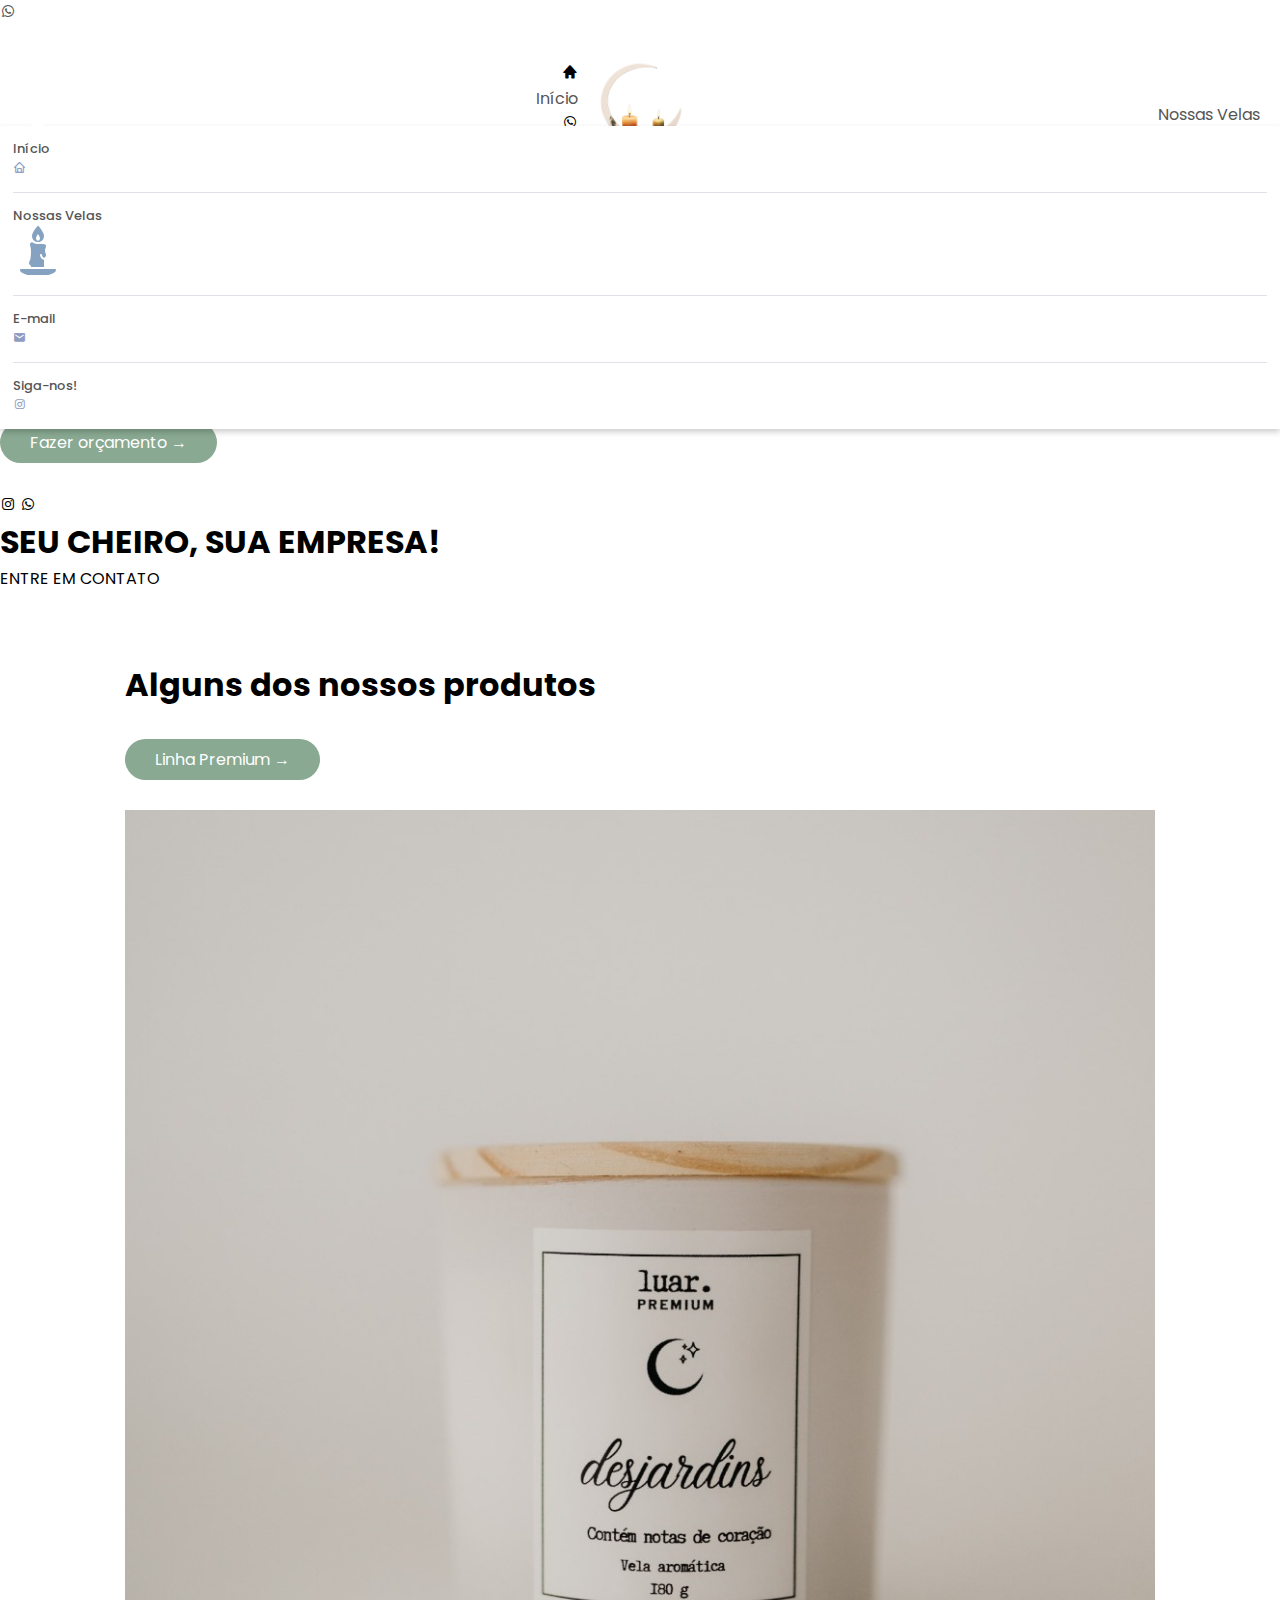
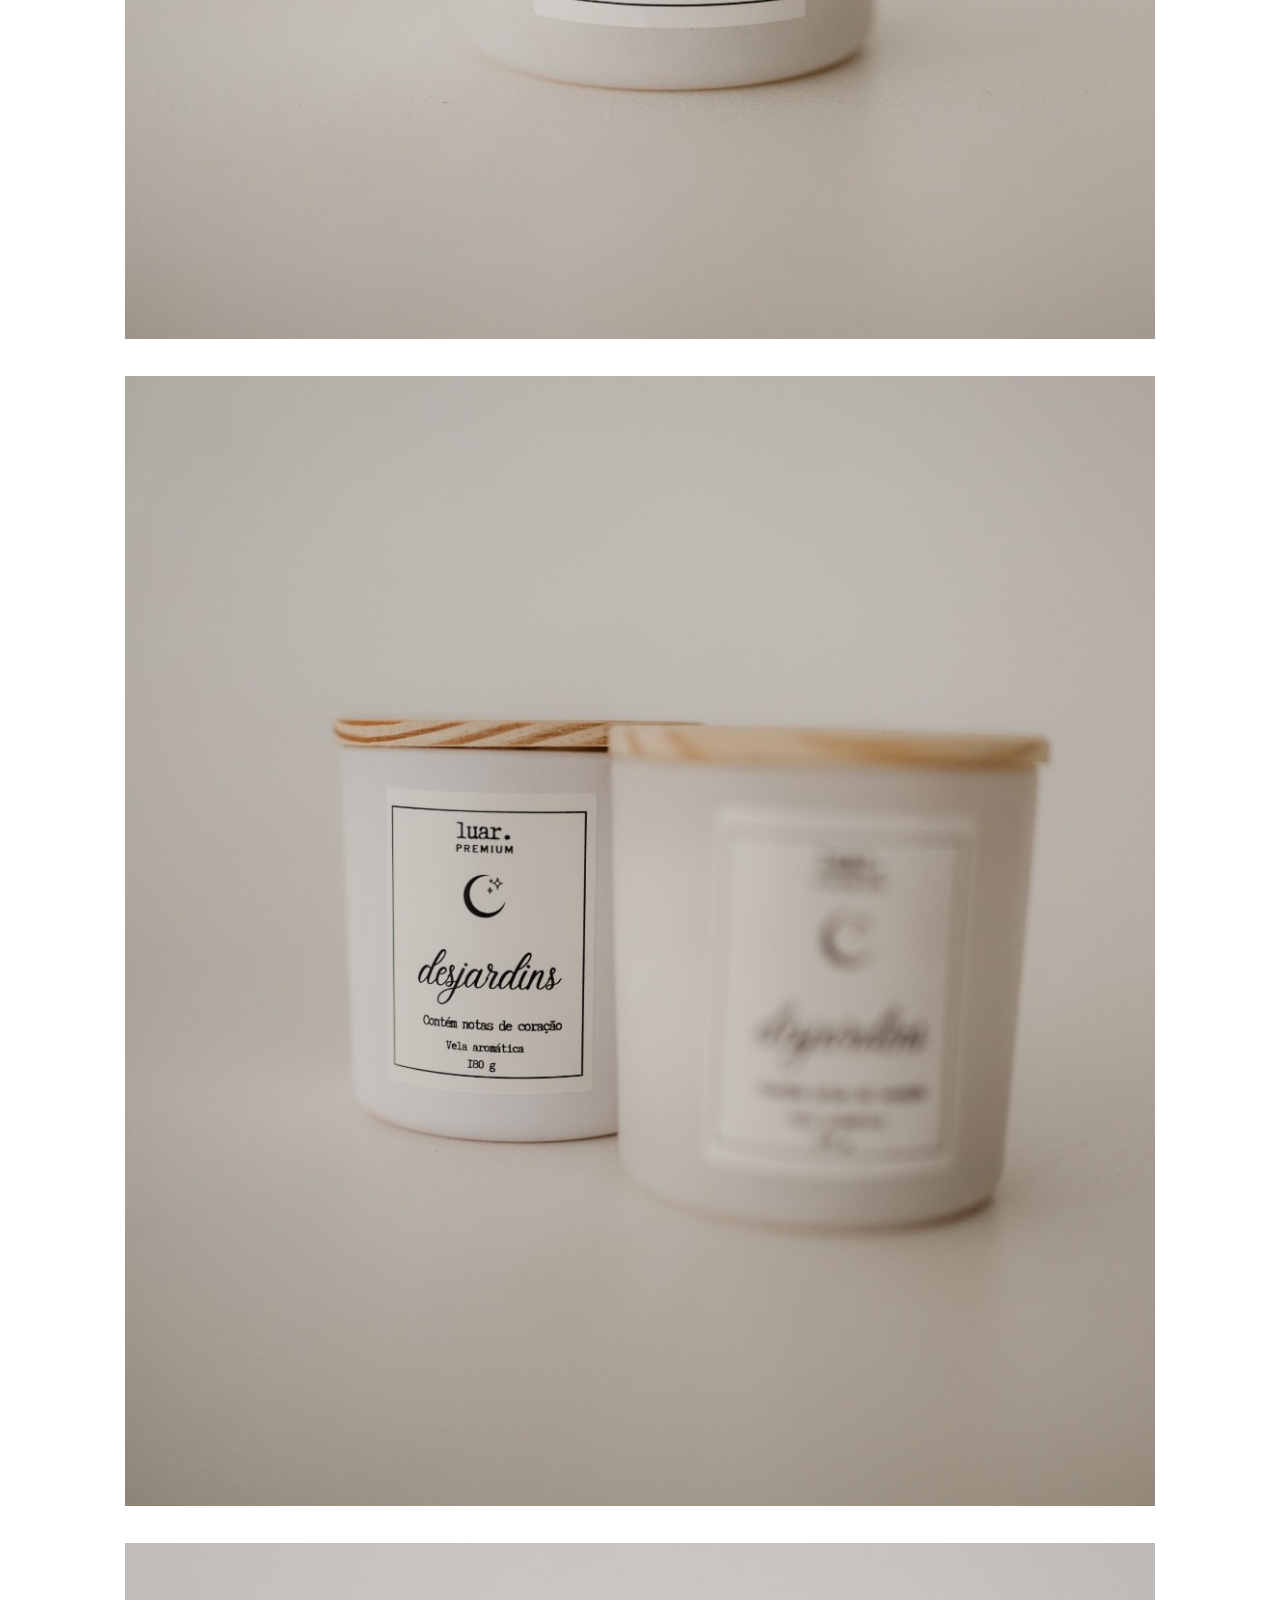
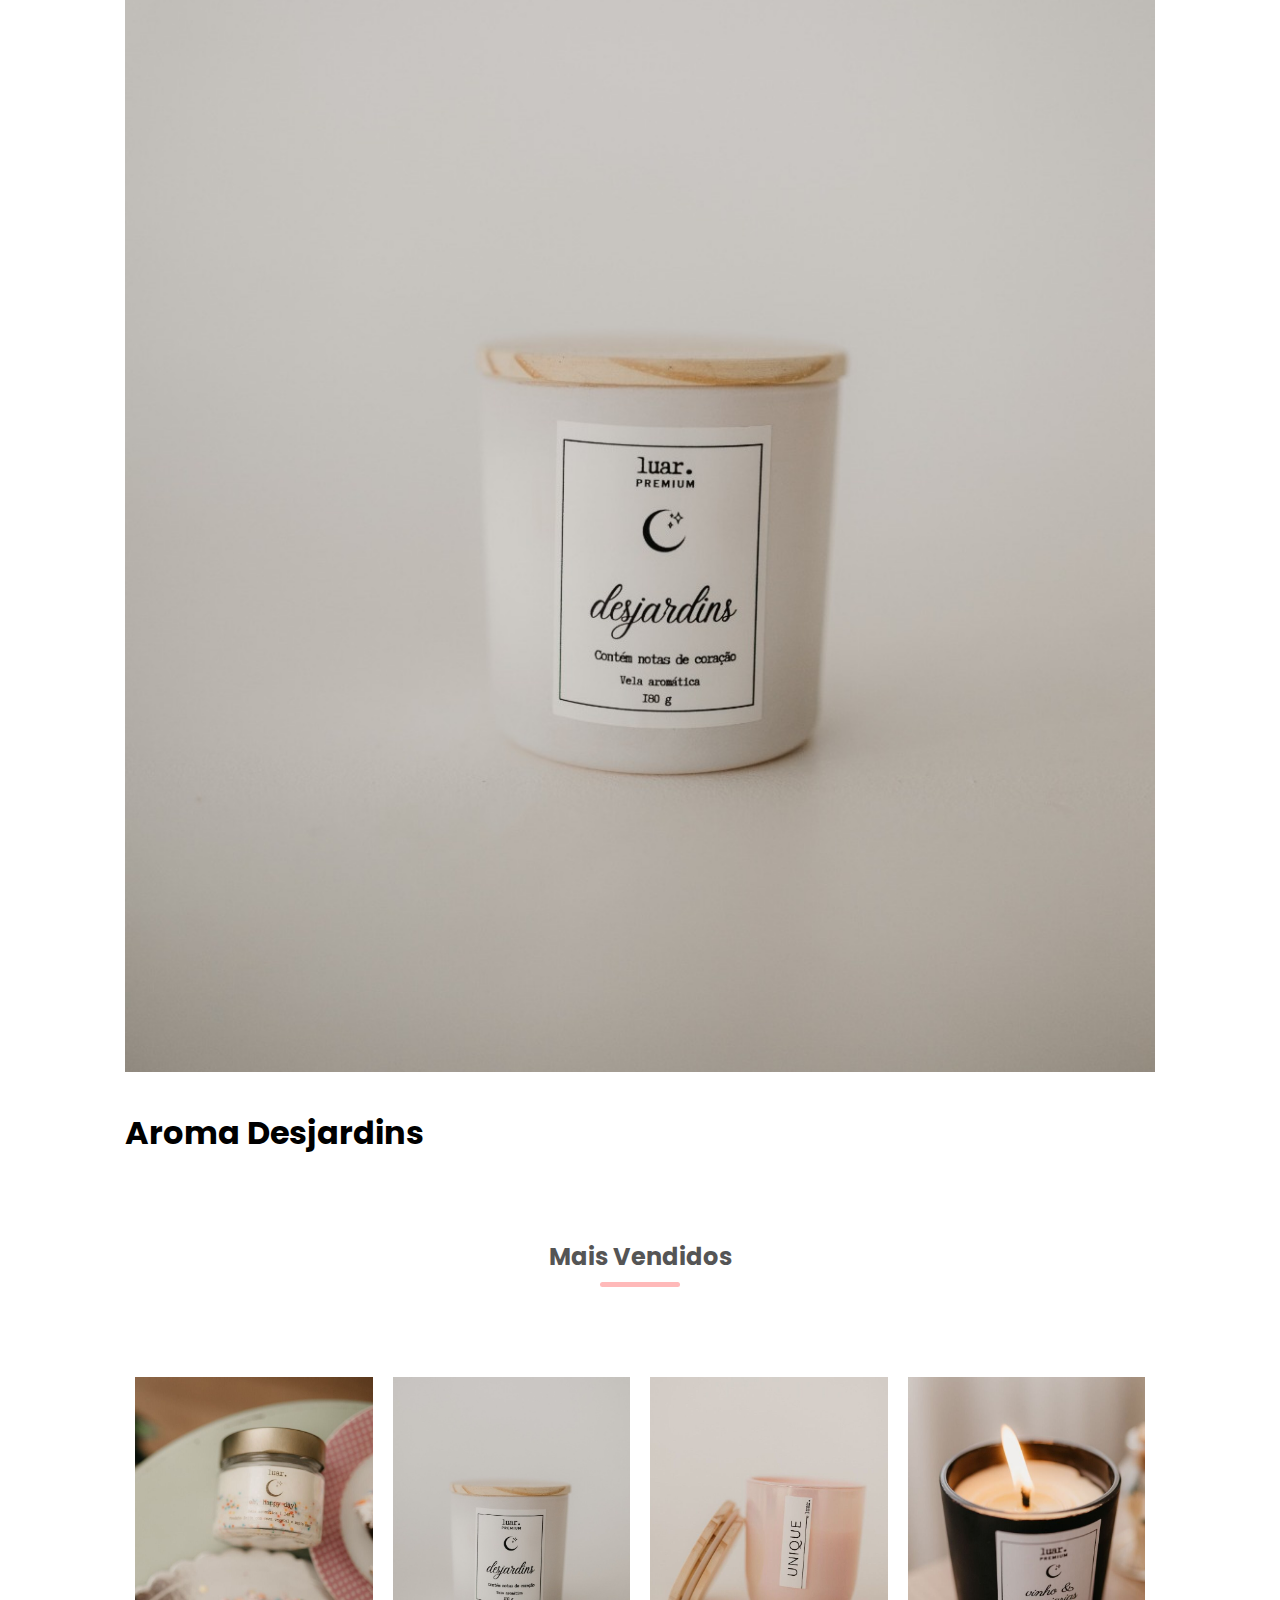
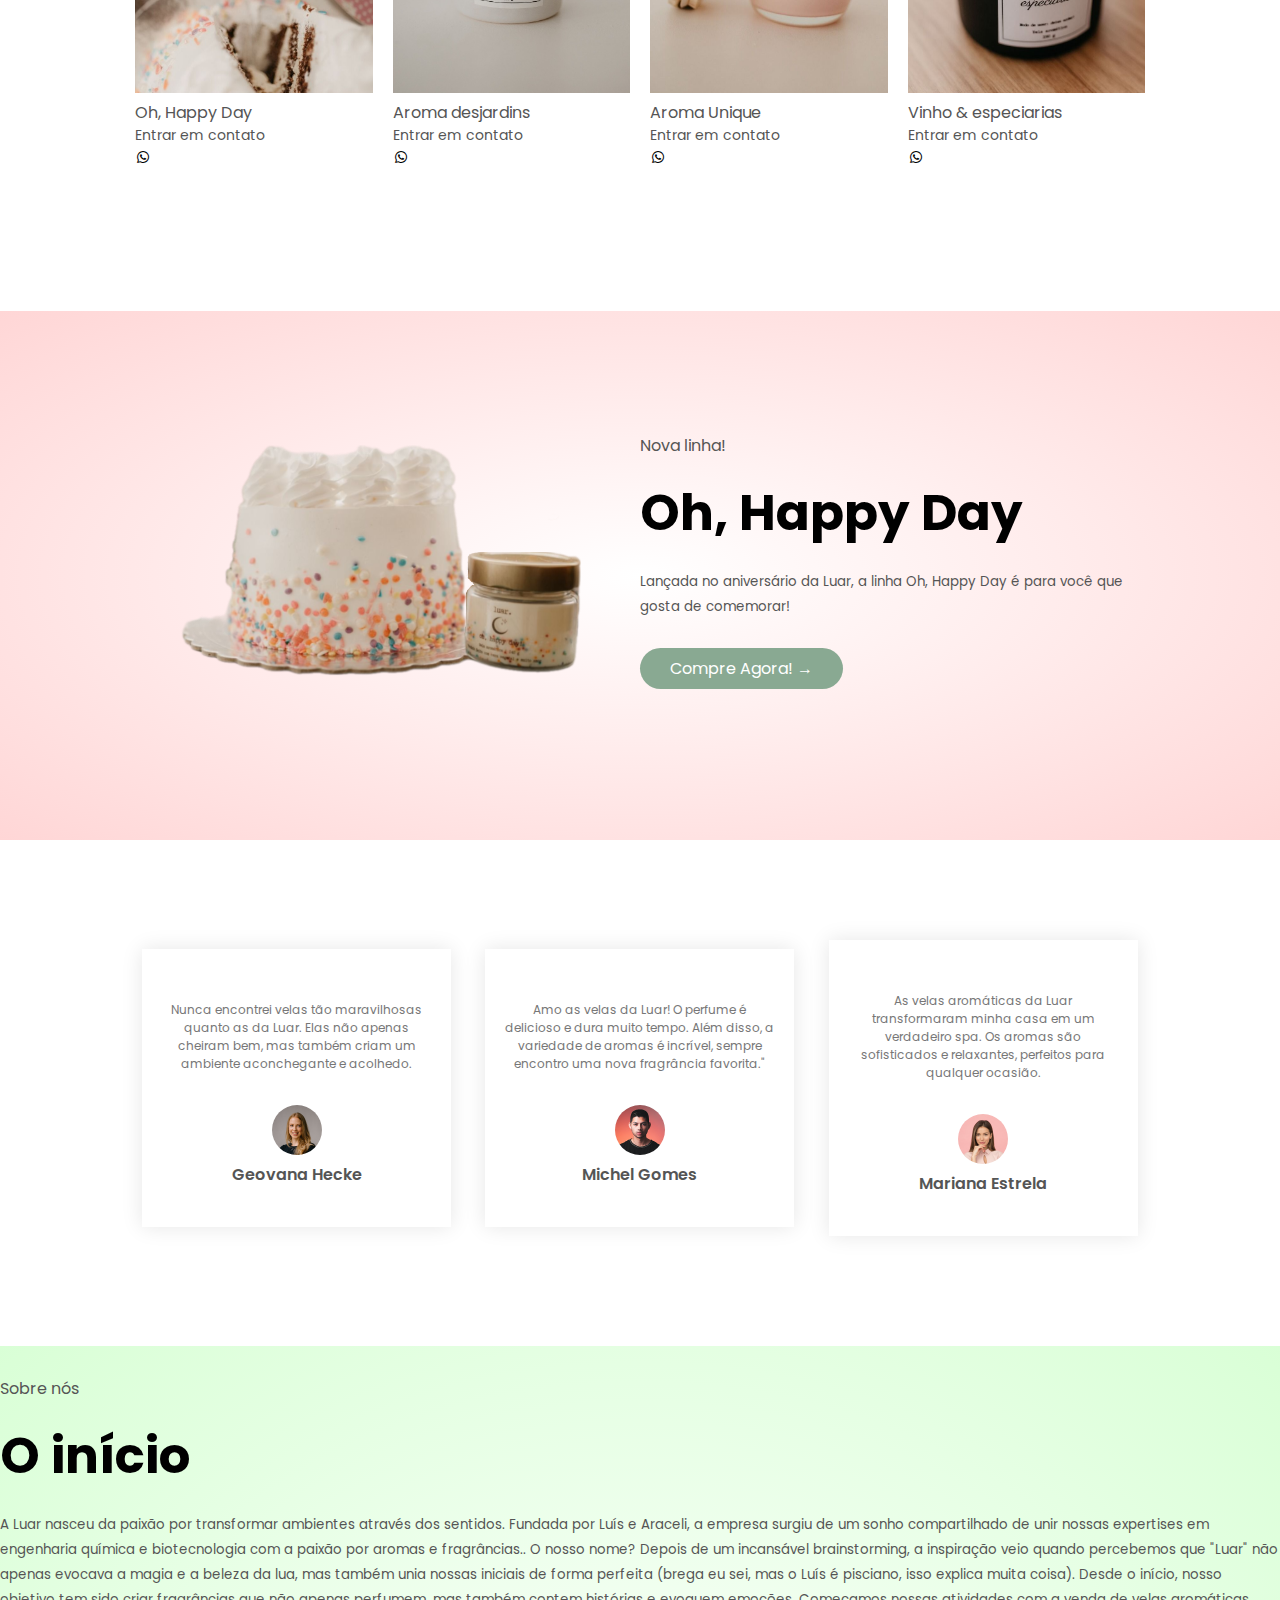
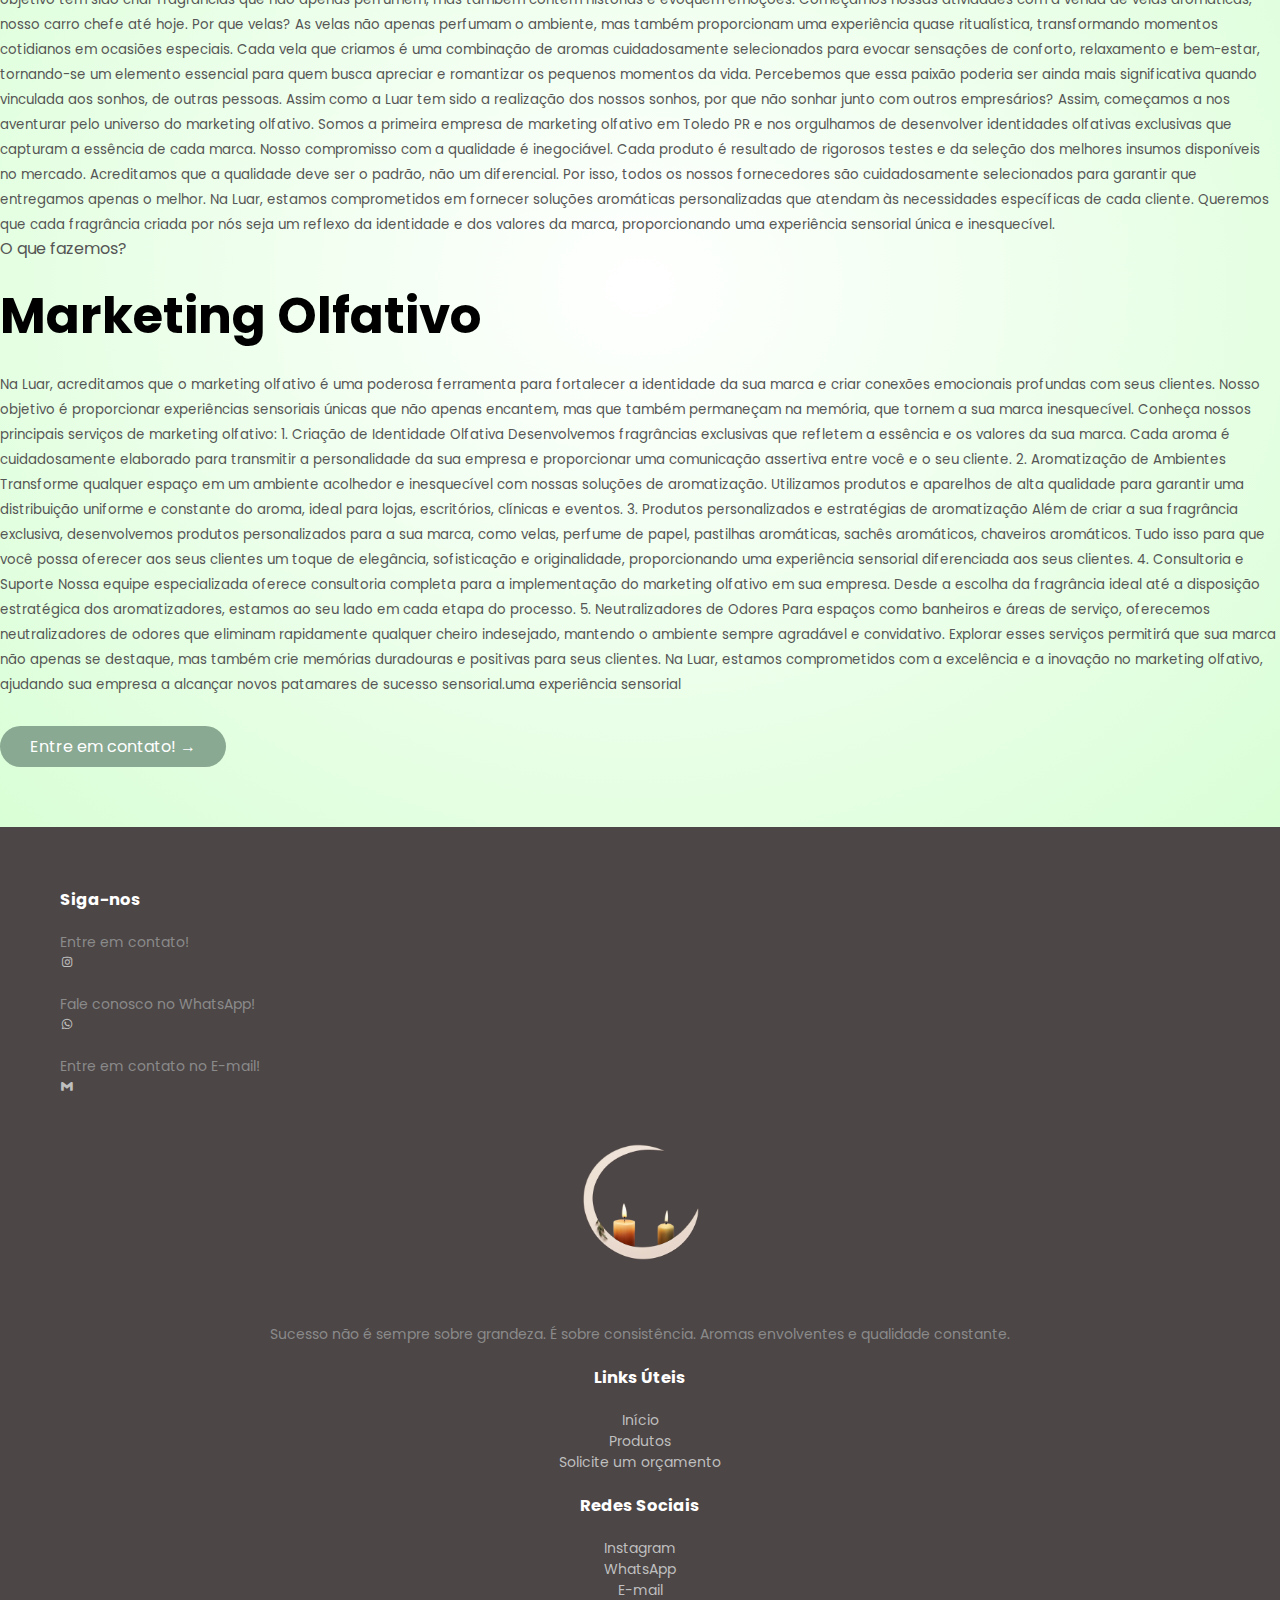
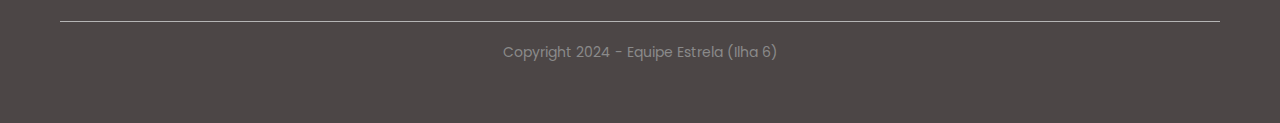
==== index.html @ a9e9c9a3 "first commit" ====
<!DOCTYPE html>
<html lang="en">

<head>
    <meta charset="UTF-8">
    <meta http-equiv="X-UA-Compatible" content="IE=edge">
    <meta name="viewport" content="width=device-width, initial-scale=1.0">
    <title>Luar | Velas Aromáticas</title>
    <link rel="shortcut icon" type="image/jpg" href="./images/favicon.png" />
    <link rel="stylesheet" href="./css/style.css">
    <link rel="stylesheet" href="./css/fonts.css">
    <link rel="preconnect" href="https://fonts.gstatic.com">
    <link rel="stylesheet"
        href="https://fonts.googleapis.com/css2?family=Poppins:wght@300;400;500;600;700&display=swap" />
    <script src="./js/functions.js" type="application/javascript"></script>
    <script src="https://unpkg.com/boxicons@2.1.4/dist/boxicons.js"></script>
    <link href='https://unpkg.com/boxicons@2.1.4/css/boxicons.min.css' rel='stylesheet'>
    <script src="https://kit.fontawesome.com/d652b9f554.js" crossorigin="anonymous"></script>
    <script src="https://cdn.tailwindcss.com"></script>
    <script>
        tailwind.config = {
            theme: {
                fontFamily: {
                    satoshi: ["Satoshi", "sans-serif"],
                },
                screens: {
                    "2xsm": "375px",
                    xsm: "425px",
                    "3xl": "2000px",
                },
                extend: {
                    screens: {
                        'sc-320': { 'raw': '(max-width: 320px)' },
                        'sc-380': { 'raw': '(max-width: 380px)' },
                        'sc-420': { 'raw': '(max-width: 420px)' },
                        'sc-450': { 'raw': '(max-width: 450px)' },
                        'sc-520': { 'raw': '(max-width: 520px)' },
                        'sc-565': { 'raw': '(max-width: 565px)' },
                        'sc-580': { 'raw': '(max-width: 580px)' },
                        'sc-610': { 'raw': '(max-width: 610px)' },
                        'sc-660': { 'raw': '(max-width: 660px)' },
                        'sc-680': { 'raw': '(max-width: 680px)' },
                        'sc-740': { 'raw': '(max-width: 740px)' },
                        'sc-820': { 'raw': '(max-width: 820px)' },
                        'sc-920': { 'raw': '(max-width: 920px)' },
                        'sc-980': { 'raw': '(max-width: 980px)' },
                        'scmin-980': { 'raw': '(min-width: 980px)' },
                        'scmin-1024': { 'raw': '(min-width: 1024px)' },
                        'sc-1024': { 'raw': '(max-width: 1024px)' },
                        'sc-1050': { 'raw': '(max-width: 1050px)' },
                        'scmin-1120': { 'raw': '(min-width: 1120px)' },
                        'sc-1120': { 'raw': '(max-width: 1120px)' },
                        'sc-1280': { 'raw': '(max-width: 1280px)' },
                        'scmin-1280': { 'raw': '(min-width: 1280px)' },
                        'sc-1415': { 'raw': '(max-width: 1415px)' },
                        'sc-1480': { 'raw': '(max-width: 1480px)' },
                        'sc-1520': { 'raw': '(max-width: 1520px)' },
                        'sc-1600': { 'raw': '(max-width: 1600px)' },
                        'scmin-1675': { 'raw': '(min-width: 1675px)' },
                    },
                    colors: {
                        current: "currentColor",
                        transparent: "transparent",
                        white: "#FFFFFF",
                        black: "#1C2434",
                        red: "#FB5454",
                        "black-2": "#010101",
                        body: "#64748B",
                        bodydark: "#AEB7C0",
                        bodydark1: "#DEE4EE",
                        bodydark2: "#8A99AF",
                        primary: "#3C50E0",
                        secondary: "#80CAEE",
                        stroke: "#E2E8F0",
                        gray: "#EFF4FB",
                        graydark: "#333A48",
                        "gray-2": "#F7F9FC",
                        "gray-3": "#FAFAFA",
                        whiten: "#F1F5F9",
                        whiter: "#F5F7FD",
                        boxdark: "#24303F",
                        "boxdark-2": "#1A222C",
                        strokedark: "#2E3A47",
                        "form-strokedark": "#3d4d60",
                        "form-input": "#1d2a39",
                        "meta-1": "#DC3545",
                        "meta-2": "#EFF2F7",
                        "meta-3": "#10B981",
                        "meta-4": "#313D4A",
                        "meta-5": "#259AE6",
                        "meta-6": "#FFBA00",
                        "meta-7": "#FF6766",
                        "meta-8": "#F0950C",
                        "meta-9": "#E5E7EB",
                        "meta-10": "#0FADCF",
                        success: "#219653",
                        danger: "#D34053",
                        warning: "#FFA70B",
                    },
                    fontSize: {
                        "title-xxl": ["44px", "55px"],
                        "title-xxl2": ["42px", "58px"],
                        "title-xl": ["36px", "45px"],
                        "title-xl2": ["33px", "45px"],
                        "title-lg": ["28px", "35px"],
                        "title-md": ["24px", "30px"],
                        "title-md2": ["26px", "30px"],
                        "title-sm": ["20px", "26px"],
                        "title-sm2": ["22px", "28px"],
                        "title-xsm": ["18px", "24px"],
                    },
                    spacing: {
                        4.5: "1.125rem",
                        5.5: "1.375rem",
                        6.5: "1.625rem",
                        7.5: "1.875rem",
                        8.5: "2.125rem",
                        9.5: "2.375rem",
                        10.5: "2.625rem",
                        11: "2.75rem",
                        11.5: "2.875rem",
                        12.5: "3.125rem",
                        13: "3.25rem",
                        13.5: "3.375rem",
                        14: "3.5rem",
                        14.5: "3.625rem",
                        15: "3.75rem",
                        15.5: "3.875rem",
                        16: "4rem",
                        16.5: "4.125rem",
                        17: "4.25rem",
                        17.5: "4.375rem",
                        18: "4.5rem",
                        18.5: "4.625rem",
                        19: "4.75rem",
                        19.5: "4.875rem",
                        21: "5.25rem",
                        21.5: "5.375rem",
                        22: "5.5rem",
                        22.5: "5.625rem",
                        24.5: "6.125rem",
                        25: "6.25rem",
                        25.5: "6.375rem",
                        26: "6.5rem",
                        27: "6.75rem",
                        27.5: "6.875rem",
                        29: "7.25rem",
                        29.5: "7.375rem",
                        30: "7.5rem",
                        31: "7.75rem",
                        32.5: "8.125rem",
                        33: "8.25rem",
                        34: "8.5rem",
                        34.5: "8.625rem",
                        35: "8.75rem",
                        36.5: "9.125rem",
                        37.5: "9.375rem",
                        39: "9.75rem",
                        39.5: "9.875rem",
                        40: "10rem",
                        42.5: "10.625rem",
                        44: "11rem",
                        45: "11.25rem",
                        46: "11.5rem",
                        47.5: "11.875rem",
                        49: "12.25rem",
                        50: "12.5rem",
                        52: "13rem",
                        52.5: "13.125rem",
                        54: "13.5rem",
                        54.5: "13.625rem",
                        55: "13.75rem",
                        55.5: "13.875rem",
                        59: "14.75rem",
                        60: "15rem",
                        62.5: "15.625rem",
                        65: "16.25rem",
                        67: "16.75rem",
                        67.5: "16.875rem",
                        70: "17.5rem",
                        72.5: "18.125rem",
                        73: "18.25rem",
                        75: "18.75rem",
                        90: "22.5rem",
                        94: "23.5rem",
                        95: "23.75rem",
                        100: "25rem",
                        115: "28.75rem",
                        125: "31.25rem",
                        132.5: "33.125rem",
                        150: "37.5rem",
                        171.5: "42.875rem",
                        180: "45rem",
                        187.5: "46.875rem",
                        203: "50.75rem",
                        230: "57.5rem",
                        242.5: "60.625rem",
                    },
                    maxWidth: {
                        2.5: "0.625rem",
                        3: "0.75rem",
                        4: "1rem",
                        7: "1.75rem",
                        9: "2.25rem",
                        10: "2.5rem",
                        10.5: "2.625rem",
                        11: "2.75rem",
                        13: "3.25rem",
                        14: "3.5rem",
                        15: "3.75rem",
                        16: "4rem",
                        22.5: "5.625rem",
                        25: "6.25rem",
                        30: "7.5rem",
                        34: "8.5rem",
                        35: "8.75rem",
                        40: "10rem",
                        42.5: "10.625rem",
                        44: "11rem",
                        45: "11.25rem",
                        60: "15rem",
                        70: "17.5rem",
                        90: "22.5rem",
                        94: "23.5rem",
                        125: "31.25rem",
                        132.5: "33.125rem",
                        142.5: "35.625rem",
                        150: "37.5rem",
                        180: "45rem",
                        203: "50.75rem",
                        230: "57.5rem",
                        242.5: "60.625rem",
                        270: "67.5rem",
                        280: "70rem",
                        292.5: "73.125rem",
                    },
                    maxHeight: {
                        35: "8.75rem",
                        70: "17.5rem",
                        90: "22.5rem",
                        550: "34.375rem",
                        300: "18.75rem",
                    },
                    minWidth: {
                        22.5: "5.625rem",
                        42.5: "10.625rem",
                        47.5: "11.875rem",
                        75: "18.75rem",
                    },
                    zIndex: {
                        999999: "999999",
                        99999: "99999",
                        9999: "9999",
                        999: "999",
                        99: "99",
                        9: "9",
                        1: "1",
                    },
                    opacity: {
                        65: ".65",
                    },
                    aspectRatio: {
                        "4/3": "4 / 3",
                        "21/9": "21 / 9",
                    },
                    backgroundImage: {
                        video: "url('../images/video/video.png')",
                    },
                    content: {
                        "icon-copy": 'url("../images/icon/icon-copy-alt.svg")',
                    },
                    transitionProperty: { width: "width", stroke: "stroke" },
                    borderWidth: {
                        6: "6px",
                        10: "10px",
                        12: "12px",
                    },
                    boxShadow: {
                        default: "0px 8px 13px -3px rgba(0, 0, 0, 0.07)",
                        card: "0px 1px 3px rgba(0, 0, 0, 0.12)",
                        "card-2": "0px 1px 2px rgba(0, 0, 0, 0.05)",
                        switcher:
                            "0px 2px 4px rgba(0, 0, 0, 0.2), inset 0px 2px 2px #FFFFFF, inset 0px -1px 1px rgba(0, 0, 0, 0.1)",
                        "switch-1": "0px 0px 5px rgba(0, 0, 0, 0.15)",
                        1: "0px 1px 3px rgba(0, 0, 0, 0.08)",
                        2: "0px 1px 4px rgba(0, 0, 0, 0.12)",
                        3: "0px 1px 5px rgba(0, 0, 0, 0.14)",
                        4: "0px 4px 10px rgba(0, 0, 0, 0.12)",
                        5: "0px 1px 1px rgba(0, 0, 0, 0.15)",
                        6: "0px 3px 15px rgba(0, 0, 0, 0.1)",
                        7: "-5px 0 0 #313D4A, 5px 0 0 #313D4A",
                        8: "1px 0 0 #313D4A, -1px 0 0 #313D4A, 0 1px 0 #313D4A, 0 -1px 0 #313D4A, 0 3px 13px rgb(0 0 0 / 8%)",
                        9: "0px 2px 3px rgba(183, 183, 183, 0.5)",
                        10: "0px 1px 2px 0px rgba(0, 0, 0, 0.10)",
                        11: "0px 1px 3px 0px rgba(166, 175, 195, 0.40)",
                        12: "0px 0.5px 3px 0px rgba(0, 0, 0, 0.18)",
                        13: "0px 1px 3px 0px rgba(0, 0, 0, 0.08)",
                        14: "0px 2px 3px 0px rgba(0, 0, 0, 0.10)",
                    },
                    dropShadow: {
                        1: "0px 1px 0px #E2E8F0",
                        2: "0px 1px 4px rgba(0, 0, 0, 0.12)",
                        3: "0px 0px 4px rgba(0, 0, 0, 0.15)",
                        4: "0px 0px 2px rgba(0, 0, 0, 0.2)",
                        5: "0px 1px 5px rgba(0, 0, 0, 0.2)",
                    },
                    keyframes: {
                        linspin: {
                            "100%": { transform: "rotate(360deg)" },
                        },
                        easespin: {
                            "12.5%": { transform: "rotate(135deg)" },
                            "25%": { transform: "rotate(270deg)" },
                            "37.5%": { transform: "rotate(405deg)" },
                            "50%": { transform: "rotate(540deg)" },
                            "62.5%": { transform: "rotate(675deg)" },
                            "75%": { transform: "rotate(810deg)" },
                            "87.5%": { transform: "rotate(945deg)" },
                            "100%": { transform: "rotate(1080deg)" },
                        },
                        "left-spin": {
                            "0%": { transform: "rotate(130deg)" },
                            "50%": { transform: "rotate(-5deg)" },
                            "100%": { transform: "rotate(130deg)" },
                        },
                        "right-spin": {
                            "0%": { transform: "rotate(-130deg)" },
                            "50%": { transform: "rotate(5deg)" },
                            "100%": { transform: "rotate(-130deg)" },
                        },
                        rotating: {
                            "0%, 100%": { transform: "rotate(360deg)" },
                            "50%": { transform: "rotate(0deg)" },
                        },
                        topbottom: {
                            "0%, 100%": { transform: "translate3d(0, -100%, 0)" },
                            "50%": { transform: "translate3d(0, 0, 0)" },
                        },
                        bottomtop: {
                            "0%, 100%": { transform: "translate3d(0, 0, 0)" },
                            "50%": { transform: "translate3d(0, -100%, 0)" },
                        },
                        line: {
                            "0%, 100%": { transform: "translateY(0)" },
                            "50%": { transform: "translateY(100%)" },
                        },
                        "line-revert": {
                            "0%, 100%": { transform: "translateY(100%)" },
                            "50%": { transform: "translateY(0)" },
                        },
                    },
                    animation: {
                        linspin: "linspin 1568.2353ms linear infinite",
                        easespin: "easespin 5332ms cubic-bezier(0.4, 0, 0.2, 1) infinite both",
                        "left-spin":
                            "left-spin 1333ms cubic-bezier(0.4, 0, 0.2, 1) infinite both",
                        "right-spin":
                            "right-spin 1333ms cubic-bezier(0.4, 0, 0.2, 1) infinite both",
                        "ping-once": "ping 5s cubic-bezier(0, 0, 0.2, 1)",
                        rotating: "rotating 30s linear infinite",
                        topbottom: "topbottom 60s infinite alternate linear",
                        bottomtop: "bottomtop 60s infinite alternate linear",
                        "spin-1.5": "spin 1.5s linear infinite",
                        "spin-2": "spin 2s linear infinite",
                        "spin-3": "spin 3s linear infinite",
                        line1: "line 10s infinite linear",
                        line2: "line-revert 8s infinite linear",
                        line3: "line 7s infinite linear",
                    },
                },
            },
        }
    </script>
</head>

<body>
    <main>
        <a href="https://api.whatsapp.com/send/?phone=5545920013524&text=Olá, gostaria de saber mais sobre as linhas da Luar.&type=phone_number&app_absent=0"
            target="_blank" rel="noopener noreferrer"
            class="bg-green-500 hover:bg-green-600 text-white py-4 px-5 rounded-full transition duration-300 shadow-lg fixed bottom-10 right-10 z-10 flex items-center justify-center">
            <i class="bx bxl-whatsapp !text-[white] text-[30px]"></i>
        </a>
        <div class="header bg-[url(/images/background_luar.jpg)] !w-[100%] !h-[auto]">
            <div class="flex flex-col !w-[100%] justify-center items-center">
                <div
                    class="navbar sc-1120:justify-between w-[1120px] sc-1120:!w-[100%] flex justify-center items-center">
                    <nav class="text-right w-[100%] text-start sc-1120:hidden">
                        <section class="text-[white] flex w-[100%] justify-start items-start">
                            <div
                                class="text-[white] cursor-pointer hover:text-[#89A992] w-[100%] duration-300 transition text-[19px] font-[JostLight]">
                                <aside onclick="link('/index.html')" class="flex justify-start gap-[10px] items-center">
                                    <i class='bx bxs-home text-[25px] text-white '></i>
                                    <p class="text-[white]">Início</p>
                            </div>
                            <div
                                class="text-[white] hover:text-[#89A992] w-[100%] duration-300 transition text-[19px] font-[JostLight]">
                                <aside
                                    onclick="link('https://api.whatsapp.com/send/?phone=5545920013524&text=Olá, gostaria de saber mais sobre as linhas da Luar.&type=phone_number&app_absent=0')"
                                    class="flex cursor-pointer justify-start gap-[10px] items-center">
                                    <i class='bx bxl-whatsapp text-[25px] text-white '></i>
                                    <p class="text-[white]">Contato</p>
                            </div>
                        </section>
                    </nav>
                    <div class="table_center hidden sc-1120:block !w-[100%]">
                        <i onclick="switch_menu()"
                            class='fa z-[100] hover:cursor-pointer hidden sc-1120:block fa-solid fa-bars text-[white] text-[40px]'></i>
                        <div id="drop-down"
                            class="drop-down--active !w-[400px] sc-520:!w-[100%] opacity-[0] transition duration-300">
                            <div class="drop-down__menu-box w-[300px] sc-520:!w-[100%] !px-[20px]" id="dropDown">
                                <ul class="drop-down__menu rounded-[2px] shadow-default">
                                    <li data-name="profile" onclick="link('/index.html')"
                                        class="drop-down__item cursor-pointer flex justify-between items-center transition duration-300">
                                        <p class="text-[#85a2c1]">Início</p> <i class='bx text-[20px] bx-home'></i>
                                    </li>
                                    <li data-name="dashboard" onclick="link('/produtos.html')"
                                        class="drop-down__item flex cursor-pointer justify-between items-center transition duration-300">
                                        <p class="text-[#85a2c1]">Nossas Velas</p> <img
                                            src="/images/icons/candle_blue.png" class='!w-[28px]'>
                                    </li>
                                    <li data-name="dashboard" onclick="link('/email.html')"
                                        class="drop-down__item flex cursor-pointer justify-between items-center transition duration-300">
                                        <p class="text-[#85a2c1]">E-mail</p> <i class='bx text-[20px] bxs-envelope'></i>
                                    </li>
                                    </li>
                                    <li data-name="dashboard"
                                        onclick="link('https://www.instagram.com/sintaluar?igsh=M3hnZHJkOThveWV6')"
                                        class="drop-down__item cursor-pointer flex justify-between items-center transition duration-300">
                                        <p class="text-[#85a2c1]">Siga-nos!</p> <i
                                            class='bx text-[20px] bxl-instagram'></i>
                                    </li>
                                    </li>

                                </ul>
                            </div>
                        </div>
                    </div>
                    <div class="logo sc-520:hidden">
                        <a href="index.html" class="">
                            <img src="./images/logo.png" width="125px" alt="Logo da loja">
                        </a>
                    </div>
                    <nav class="text-right w-[100%] text-start sc-1120:hidden">
                        <section
                            class="text-[white] flex !w-[100%] sc-1120:justify-center sc-1120:items-center sc-1120:text-center justify-end items-end">
                            <div
                                class="text-[white] hover:text-[#89A992] w-[100%] duration-300 transition text-[19px] font-[JostLight]">
                                <aside onclick="link('/produtos.html')"
                                    class="flex cursor-pointer justify-end sc-1120:justify-center sc-1120:items-center sc-1120:text-center gap-[10px] items-center">
                                    <img src="/images/icons/candle.png" class='!w-[28px]'></i>
                                    <p class="text-[white]">Nossas Velas</p>
                            </div>
                            <div
                                class="text-[white] hover:text-[#89A992] w-[100%] duration-300 transition text-[19px] font-[JostLight]">
                                <aside onclick="link('https://www.instagram.com/sintaluar?igsh=M3hnZHJkOThveWV6')"
                                    class="flex justify-end cursor-pointer sc-1120:justify-center sc-1120:items-center sc-1120:text-center gap-[10px] items-center">
                                    <i class='bx bxl-instagram text-[25px] text-white '></i>
                                    <p class="text-[white]">Siga-nos!</p>
                            </div>
                            </aside>
                        </section>
                    </nav>
                    <img src="./images/menu.png" class="menu-icon" onclick="menutoggle()">
                </div>
                <div class="px-[65px] sc-580:!px-[20px] mt-[120px] sc-380:!px-[0px] pb-[100px]">
                    <div class="col-2 !flex !justify-center !items-center flex-col">
                        <h1 class="text-[white] sc-660:!text-[35px] font-[GothanBlack] text-center">Luz, aromas e
                            <br>sensações para você!
                        </h1>
                        <p class="text-[white] sc-580:!text-[13px] text-center">Sucesso não é sempre sobre grandeza. É
                            sobre
                            consistência. Aromas
                            envolventes e qualidade constante.
                        </p>
                        <a onclick="link('https://api.whatsapp.com/send/?phone=5545920013524&text=Olá, gostaria de fazer um orçamento!&type=phone_number&app_absent=0')"
                            class="btn cursor-pointer hover:!text-[white] duration-300 transition">Fazer orçamento
                            &#8594;</a>
                    </div>
                </div>
            </div>
            <div class="ml-[30px] flex gap-[10px] pb-[20px]">
                <i onclick="link('https://www.instagram.com/sintaluar?igsh=M3hnZHJkOThveWV6')" class="bx cursor-pointer bxl-instagram text-[55px] !text-[white]"></i>
                <i onclick="link('https://api.whatsapp.com/send/?phone=5545920013524&text=Olá, gostaria de saber mais sobre a Luar Velas Aromáticas!&type=phone_number&app_absent=0')" class="bx cursor-pointer bxl-whatsapp text-[55px] !text-[white]"></i>
            </div>
        </div>
        <div class="w-[100%] h-[250px] bg-[#89A992] flex justify-center items-center">
            <section class="flex justify-center items-center gap-[15px] flex-col">
                <h1
                    class="uppercase text-[35px] text-[#f1f1d6] tracking-[2px] text-center sc-680:text-[25px] px-[15px] font-[JostMedium]">
                    SEU CHEIRO, SUA EMPRESA!
                </h1>
                <section
                    onclick="link('https://api.whatsapp.com/send/?phone=5545920013524&text=Olá, gostaria de saber mais sobre as linhas da Luar.&type=phone_number&app_absent=0')""
                    class=" cursor-pointer flex justify-center items-center w-[auto] font-[JostMedium] text-[#ffffff]
                    px-[25px] rounded-[3px] h-[40px] bg-[#484740]">ENTRE
                    EM CONTATO</section>
            </section>
        </div>
        <!-- Mais Comprados -->
        <section class="categories">
            <section class="small-container">


                <div class="row flex justify-center items-center">
                    <div class="flex flex-col mb-[20px] justify-center">
                        <h1
                            class="text-[30px] font-[JostLight] sc-680:text-[24px] sc-380:!text-[18px] text-start text-[#8d8d8d]">
                            Alguns dos nossos produtos</h1>
                        <a href="#"
                            class="btn bg-[#ffb9b9] hover:bg-[#89A992] mt-[20px] w-[200px] hover:!text-[white] duration-300 transition sc-380:!text-[13px]">Linha
                            Premium
                            &#8594;</a>
                        <div class="flex gap-[15px] justify-between sc-820:w-[100%] sc-820:flex-col">
                            <div onclick="link('/produto.html')" class="col-3 cursor-pointer">
                                <img class="rounded-[2px] shadow-default" src="./images/velas/desjardins_1.jpg">
                            </div>
                            <div onclick="link('/produto.html')" class="col-3 cursor-pointer">
                                <img class="rounded-[2px] shadow-default" src="./images/velas/desjardins_2.jpg">
                            </div>
                            <div onclick="link('/produto.html')" class="col-3 cursor-pointer">
                                <img class="rounded-[2px] shadow-default" src="./images/velas/desjardins_3.jpg">
                            </div>
                        </div>
                        <h1 class="text-[gray]">Aroma Desjardins</h1>
                    </div>
            </section>
        </section>
        <!--  produtos mais recentes -->
        <div class="small-container">
            <h2 class="title">Mais Vendidos</h2>
            <div class="row sc-610:flex-col">
                <div class="col-4">
                    <a href="produto.html"><img class="shadow-default" src="./images/velas/happy_day_1.jpg"></a>
                    <h4 class="mt-[5px]">Oh, Happy Day</h4>
                    <div class="rating">
                        <i class="fa fa-star"></i>
                        <i class="fa fa-star"></i>
                        <i class="fa fa-star"></i>
                        <i class="fa fa-star"></i>
                        <i class="fa fa-star"></i>
                    </div>
                    <section
                        onclick="link('https://api.whatsapp.com/send/?phone=5545920013524&text=Olá, gostaria de saber mais sobre as velas da linha Oh, Happy Day.&type=phone_number&app_absent=0')"
                        class="w-[180px] cursor-pointer flex gap-[10px] justify-center items-center h-[35px] bg-[#89A992] rounded-[50px] mt-[10px]">
                        <p class="font-[JostMedium] text-[white]">Entrar em contato</p>
                        <i class='bx bxl-whatsapp text-[25px] text-white '></i>
                    </section>
                </div>
                <div class="col-4">
                    <a href="produto.html"><img class="shadow-default" src="./images/velas/desjardins_4.jpg"></a>
                    <h4 class="mt-[5px]">Aroma desjardins</h4>
                    <div class="rating">
                        <i class="fa fa-star"></i>
                        <i class="fa fa-star"></i>
                        <i class="fa fa-star"></i>
                        <i class="fa fa-star"></i>
                        <i class="fas fa-star-half-alt"></i>
                    </div>
                    <section
                        onclick="link('https://api.whatsapp.com/send/?phone=5545920013524&text=Olá, gostaria de saber mais sobre as velas da linha Desjardins.&type=phone_number&app_absent=0')"
                        class="w-[180px] cursor-pointer flex gap-[10px] justify-center items-center h-[35px] bg-[#89A992] rounded-[50px] mt-[10px]">
                        <p class="font-[JostMedium] text-[white]">Entrar em contato</p>
                        <i class='bx bxl-whatsapp text-[25px] text-white '></i>
                    </section>
                </div>
                <div class="col-4">
                    <a href="produto.html"><img class="shadow-default" src="./images/velas/unique_1.jpg"></a>
                    <h4 class="mt-[5px]">Aroma Unique</h4>
                    <div class="rating">
                        <i class="fa fa-star"></i>
                        <i class="fa fa-star"></i>
                        <i class="fa fa-star"></i>
                        <i class="fa fa-star"></i>
                        <i class="fa fa-star-o"></i>
                    </div>
                    <section
                        onclick="link('https://api.whatsapp.com/send/?phone=5545920013524&text=Olá, gostaria de saber mais sobre as velas da linha Unique.&type=phone_number&app_absent=0')"
                        class="w-[180px] cursor-pointer flex gap-[10px] justify-center items-center h-[35px] bg-[#89A992] rounded-[50px] mt-[10px]">
                        <p class="font-[JostMedium] text-[white]">Entrar em contato</p>
                        <i class='bx bxl-whatsapp text-[25px] text-white '></i>
                    </section>
                </div>
                <div class="col-4">
                    <a href="produto.html"><img class="shadow-default" src="./images/velas/vinho_&_especiarias.jpg"></a>
                    <h4 class="mt-[5px]">Vinho & especiarias</h4>
                    <div class="rating">
                        <i class="fa fa-star"></i>
                        <i class="fa fa-star"></i>
                        <i class="fa fa-star"></i>
                        <i class="fa fa-star"></i>
                        <i class="fas fa-star-half-alt"></i>
                    </div>
                    <section
                        onclick="link('https://api.whatsapp.com/send/?phone=5545920013524&text=Olá, gostaria de saber mais sobre as velas da linha Vinho & Especiarias.&type=phone_number&app_absent=0')"
                        class="w-[180px] cursor-pointer flex gap-[10px] justify-center items-center h-[35px] bg-[#89A992] rounded-[50px] mt-[10px]">
                        <p class="font-[JostMedium] text-[white]">Entrar em contato</p>
                        <i class='bx bxl-whatsapp text-[25px] text-white '></i>
                    </section>
                </div>
            </div>
        </div>
        <!-- Oferta -->
        <div class="offer">
            <div class="small-container">
                <div class="row">
                    <div class="col-2">
                        <img src="./images/velas/banner_happy_day.png" class="offer-img sc-1120">
                    </div>
                    <div class="col-2">
                        <p>Nova linha!</p>
                        <h1 class="sc-420:!text-[27px]">Oh, Happy Day</h1>
                        <small>
                            Lançada no aniversário da Luar, a linha Oh, Happy Day é para você que gosta de comemorar!
                        </small><br>
                        <a onclick="link('https://api.whatsapp.com/send/?phone=5545920013524&text=Olá, gostaria de saber mais sobre as velas da linha Oh, Happy Day.&type=phone_number&app_absent=0')"
                            class="btn cursor-pointer hover:!text-[white]">Compre Agora! &#8594;</a>
                    </div>
                </div>
            </div>
        </div>
        <!-------- Depoimentos -------->
        <section class="testimonial">
            <div class="small-container">
                <div class="row">
                    <div class="col-3">
                        <i class="fa !text-[#ffb9b9] fa-quote-left"></i>
                        <p>Nunca encontrei velas tão maravilhosas quanto as da Luar. Elas não apenas cheiram bem, mas
                            também
                            criam um ambiente aconchegante e acolhedo.</p>
                        <div class="rating">
                            <i class="fa !text-[#89A992] fa-star"></i>
                            <i class="fa !text-[#89A992] fa-star"></i>
                            <i class="fa !text-[#89A992] fa-star"></i>
                            <i class="fa !text-[#89A992] fa-star"></i>
                            <i class="fa !text-[#89A992] fa-star"></i>
                        </div>
                        <img class="sc-380:!hidden" src="./images/user-1.png">
                        <h3>Geovana Hecke</h3>
                    </div>
                    <div class="col-3">
                        <i class="fa !text-[#ffb9b9] fa-quote-left"></i>
                        <p>Amo as velas da Luar! O perfume é delicioso e dura muito tempo. Além disso, a variedade de
                            aromas
                            é incrível, sempre encontro uma nova fragrância favorita."</p>
                        <div class="rating">
                            <i class="fa !text-[#89A992] fa-star"></i>
                            <i class="fa !text-[#89A992] fa-star"></i>
                            <i class="fa !text-[#89A992] fa-star"></i>
                            <i class="fa !text-[#89A992] fa-star"></i>
                            <i class="fa !text-[#89A992] fa-star"></i>
                        </div>
                        <img class="sc-380:!hidden" src="./images/user-2.png">
                        <h3>Michel Gomes</h3>
                    </div>
                    <div class="col-3">
                        <i class="fa !text-[#ffb9b9] fa-quote-left"></i>
                        <p>As velas aromáticas da Luar transformaram minha casa em um verdadeiro spa. Os aromas são
                            sofisticados e relaxantes, perfeitos para qualquer ocasião.</p>
                        <div class="rating">
                            <i class="fa !text-[#89A992] fa-star"></i>
                            <i class="fa !text-[#89A992] fa-star"></i>
                            <i class="fa !text-[#89A992] fa-star"></i>
                            <i class="fa !text-[#89A992] fa-star"></i>
                            <i class="fa !text-[#89A992] fa-star"></i>
                        </div>
                        <img class="sc-380:!hidden" src="./images/user-3.png">
                        <h3>Mariana Estrela</h3>
                    </div>
                </div>
            </div>
        </section>

        <div class="about">
            <div class="px-[150px] sc-980:px-[20px] mt-[40px]">
                <div class="!flex flex gap-[100px] sc-980:flex-col">
                    <div class="col-2">
                        <p>Sobre nós</p>
                        <h1 class="sc-420:!text-[27px]">O início</h1>
                        <small>
                            A Luar nasceu da paixão por transformar ambientes através dos sentidos.

                            Fundada por Luís e Araceli, a empresa surgiu de um sonho compartilhado de unir nossas
                            expertises em engenharia química e biotecnologia com a paixão por aromas e fragrâncias..

                            O nosso nome? Depois de um incansável brainstorming, a inspiração veio quando percebemos que
                            "Luar" não apenas evocava a magia e a beleza da lua, mas também unia nossas iniciais de
                            forma perfeita (brega eu sei, mas o Luís é pisciano, isso explica muita coisa).

                            Desde o início, nosso objetivo tem sido criar fragrâncias que não apenas perfumem, mas
                            também contem histórias e evoquem emoções.

                            Começamos nossas atividades com a venda de velas aromáticas, nosso carro chefe até hoje. Por
                            que velas?
                            As velas não apenas perfumam o ambiente, mas também proporcionam uma experiência quase
                            ritualística, transformando momentos cotidianos em ocasiões especiais. Cada vela que criamos
                            é uma combinação de aromas cuidadosamente selecionados para evocar sensações de conforto,
                            relaxamento e bem-estar, tornando-se um elemento essencial para quem busca apreciar e
                            romantizar os pequenos momentos da vida.

                            Percebemos que essa paixão poderia ser ainda mais significativa quando vinculada aos sonhos,
                            de outras pessoas. Assim como a Luar tem sido a realização dos nossos sonhos, por que não
                            sonhar junto com outros empresários?

                            Assim, começamos a nos aventurar pelo universo do marketing olfativo. Somos a primeira
                            empresa de marketing olfativo em Toledo PR e nos orgulhamos de desenvolver identidades
                            olfativas exclusivas que capturam a essência de cada marca.

                            Nosso compromisso com a qualidade é inegociável. Cada produto é resultado de rigorosos
                            testes e da seleção dos melhores insumos disponíveis no mercado. Acreditamos que a qualidade
                            deve ser o padrão, não um diferencial. Por isso, todos os nossos fornecedores são
                            cuidadosamente selecionados para garantir que entregamos apenas o melhor.

                            Na Luar, estamos comprometidos em fornecer soluções aromáticas personalizadas que atendam às
                            necessidades específicas de cada cliente. Queremos que cada fragrância criada por nós seja
                            um reflexo da identidade e dos valores da marca, proporcionando uma experiência sensorial
                            única e inesquecível.
                        </small><br>
                    </div>
                    <div class="col-2">
                        <p>O que fazemos?</p>
                        <h1 class="sc-420:!text-[27px]">Marketing Olfativo</h1>
                        <small>
                            Na Luar, acreditamos que o marketing olfativo é uma poderosa ferramenta para fortalecer a
                            identidade da sua marca e criar conexões emocionais profundas com seus clientes. Nosso
                            objetivo é proporcionar experiências sensoriais únicas que não apenas encantem, mas que
                            também permaneçam na memória, que tornem a sua marca inesquecível.

                            Conheça nossos principais serviços de marketing olfativo:

                            1. Criação de Identidade Olfativa
                            Desenvolvemos fragrâncias exclusivas que refletem a essência e os valores da sua marca. Cada
                            aroma é cuidadosamente elaborado para transmitir a personalidade da sua empresa e
                            proporcionar uma comunicação assertiva entre você e o seu cliente.

                            2. Aromatização de Ambientes
                            Transforme qualquer espaço em um ambiente acolhedor e inesquecível com nossas soluções de
                            aromatização. Utilizamos produtos e aparelhos de alta qualidade para garantir uma
                            distribuição uniforme e constante do aroma, ideal para lojas, escritórios, clínicas e
                            eventos.

                            3. Produtos personalizados e estratégias de aromatização
                            Além de criar a sua fragrância exclusiva, desenvolvemos produtos personalizados para a sua
                            marca, como velas, perfume de papel, pastilhas aromáticas, sachês aromáticos, chaveiros
                            aromáticos.

                            Tudo isso para que você possa oferecer aos seus clientes um toque de elegância, sofisticação
                            e originalidade, proporcionando uma experiência sensorial diferenciada aos seus clientes.

                            4. Consultoria e Suporte
                            Nossa equipe especializada oferece consultoria completa para a implementação do marketing
                            olfativo em sua empresa. Desde a escolha da fragrância ideal até a disposição estratégica
                            dos aromatizadores, estamos ao seu lado em cada etapa do processo.

                            5. Neutralizadores de Odores

                            Para espaços como banheiros e áreas de serviço, oferecemos neutralizadores de odores que
                            eliminam rapidamente qualquer cheiro indesejado, mantendo o ambiente sempre agradável e
                            convidativo.

                            Explorar esses serviços permitirá que sua marca não apenas se destaque, mas também crie
                            memórias duradouras e positivas para seus clientes. Na Luar, estamos comprometidos com a
                            excelência e a inovação no marketing olfativo, ajudando sua empresa a alcançar novos
                            patamares de sucesso sensorial.uma experiência sensorial
                        </small><br>
                        <a onclick="link('https://api.whatsapp.com/send/?phone=5545920013524&text=Olá, gostaria de saber mais sobre as velas da Luar.&type=phone_number&app_absent=0')"
                            class="btn cursor-pointer hover:!text-[white]">Entre em contato! &#8594;</a>
                    </div>
                </div>
            </div>
        </div>

        <!-------- Footer ------>
        <div class="footer mt-[150px] !bg-[#13412bdc] w-[100%]">
            <div class="w-[100%]">
                <div class="flex w-[100%] flex sc-1280:flex-col sc-1280:items-center items-center">
                    <div class="footer-col-1 flex sc-1280:text-center sc-1280:justify-center flex-col">
                        <h3 class="text-[30px]">Siga-nos</h3>
                        <section class="flex flex-col">
                            <div onclick="link('https://www.instagram.com/sintaluar?igsh=M3hnZHJkOThveWV6')"
                                class="app-logo cursor-pointer flex sc-1280:justify-center justify-start gap-[10px] items-center">
                                <p class="!text-[#F1F1D6] cursor-pointer">Entre em contato!</p>
                                <i class="bx text-[white] bxl-instagram text-[20px] "></i>
                            </div>
                            <div onclick="link('https://api.whatsapp.com/send/?phone=5545920013524&text=Olá, gostaria de saber mais sobre as Velas Aromáticas da Luar!&type=phone_number&app_absent=0')"
                                class="app-logo cursor-pointer flex sc-1280:justify-center justify-start gap-[10px] items-center">
                                <p class="!text-[#F1F1D6] cursor-pointer">Fale conosco no WhatsApp!</p>
                                <i class="bx text-[white] bxl-whatsapp text-[20px] "></i>
                            </div>
                            <div onclick="link('mailto:support@example.com?subject=Suporte&body=Olá,%20preciso%20de%20ajuda%20com%20..')"
                                class="app-logo cursor-pointer flex sc-1280:justify-center justify-start gap-[10px] items-center">
                                <p class="!text-[#F1F1D6] cursor-pointer">Entre em contato no E-mail!</p>
                                <i class="bx text-[white] bxl-gmail text-[20px] "></i>
                            </div>
                        </section>
                    </div>
                    <div class="footer-col-2 sc-1280:mt-[40px] !flex mt-[-20px] items-center sc-1280:flex-col">
                        <img class="!w-[15%] !min-w-[15%]" src="./images/logo.png">
                        <p class="!text-[#F1F1D6] sc-380:!w-[260px] !w-[300px]">Sucesso não é sempre sobre grandeza. É
                            sobre
                            consistência. Aromas envolventes e qualidade constante.</p>
                    </div>
                    <div class="flex sc-565:flex-col sc-1280:mt-[40px]">
                        <div class="footer-col-3">
                            <h3>Links Úteis</h3>
                            <ul class="!text-[#F1F1D6]">
                                <li class="cursor-pointer" onclick="link('/index.html')">Início</li>
                                <li class="cursor-pointer" onclick="link('/produtos.html')">Produtos</li>
                                <li class="cursor-pointer"
                                    onclick="link('https://api.whatsapp.com/send/?phone=5545920013524&text=Olá, gostaria de solicitar um orçamento com vocês!&type=phone_number&app_absent=0')">
                                    Solicite um orçamento</li>
                            </ul>
                        </div>
                        <div class="footer-col-4">
                            <h3>Redes Sociais</h3>
                            <ul class="!text-[#F1F1D6]">
                                <li class="cursor-pointer"
                                    onclick="link('https://www.instagram.com/sintaluar?igsh=M3hnZHJkOThveWV6')">
                                    Instagram
                                </li>
                                <li class="cursor-pointer"
                                    onclick="link('https://api.whatsapp.com/send/?phone=5545920013524&text=Olá, gostaria de saber mais sobre as Velas Aromáticas da Luar!&type=phone_number&app_absent=0')">
                                    WhatsApp</li>
                                <li class="cursor-pointer"
                                    onclick="link('mailto:support@example.com?subject=Suporte&body=Olá,%20preciso%20de%20ajuda%20com%20..')">
                                    E-mail</li>
                            </ul>
                        </div>
                    </div>
                </div>
                <hr>
                <p class="copyright !text-[#F1F1D6]">Copyright 2024 - Equipe Estrela (Ilha 6)</p>
            </div>
    </main>
</body>

</html>
---- css/style.css ----
@tailwind base;
@tailwind components;
@tailwind utilities;

* {
    margin: 0;
    padding: 0;
    box-sizing: border-box;
}

body {
    font-family: 'Poppins', sans-serif;
}

ul {
    list-style: none;
}

.navbar {
    display: flex;
    align-items: center;
    padding: 20px;
}

nav {
    flex: 1;
    text-align: right;
}

nav ul {
    display: inline-block;
    list-style-type: none;
}

nav ul li {
    display: inline-block;
    margin-right: 20px;
}
a {
    text-decoration: none;
    color: #555;
}

a:hover {
    color: #ff523b;
}

p {
    color: #555;
}

.row {
    display: flex;
    align-items: center;
    flex-wrap: wrap;
    justify-content: space-around;
}

.col-2 {
    flex-basis: 50%;
    min-width: 225px;
}

.col-2 img {
    max-width: 100%;
    padding: 50px 0;
}

.col-2 h1 {
    font-size: 50px;
    line-height: 60px;
    margin: 25px 0;
}

.btn {
    display: inline-block;
    background: #89A992;
    color: #fff;
    padding: 8px 30px;
    margin: 30px 0;
    border-radius: 30px;
    transition: background 0.5s;
}

.btn:hover {
    background: #ffb9b9;
}

.header {
    background-position: center !important;
    background-repeat: no-repeat !important;
    background-size: cover !important;
}

.categories {
    margin: 70px 0;
}

.col-3 {
    flex-basis: 30%;
    min-width: 225px;
    margin-bottom: 30px;
}

.col-3 img {
    width: 100%;
}

.small-container {
    max-width: 1080px;
    margin: auto;
    padding-left: 25px;
    padding-right: 25px;
}

.col-4 {
    flex-basis: 25%;
    padding: 10px;
    min-width: 200px;
    margin-bottom: 50px;
    transition: transform 0.5s;
}

.col-4 img {
    width: 100%;
}

.title {
    text-align: center;
    margin: 0 auto 80px;
    position: relative;
    line-height: 60px;
    color: #555;
}

.title::after {
    content: "";
    background: #ffb9b9;
    width: 80px;
    height: 5px;
    border-radius: 5px;
    position: absolute;
    bottom: 0;
    left: 50%;
    transform: translateX(-50%);
}

h4 {
    color: #555;
    font-weight: normal;
}

.col-4 p{
    font-size: 14px;
}

.rating .fa, .fa-star-half-alt{
    color: #ff523b;
}

.col-4:hover {
    transform: translateY(-5px);
}

.gradientPink {
    background: radial-gradient(#fff, #fff3f3) !important;
}

/*----------- Oferta -----------*/

.offer {
    background: radial-gradient(#fff, #ffd6d6);
    margin-top: 80px;
    padding: 30px 0;
}

.about {
    background: radial-gradient(#fff, #d9ffd6);
    margin-top: 80px;
    padding: 30px 0;
}

.col-2 .offer-img {
    padding: 50px;
}
small {
    color: #555;
}

/* --------------- Depoimento --------------- */ 

.testimonial {
    padding-top: 100px;
}

.testimonial .col-3{
    text-align: center;
    padding: 40px 20px;
    box-shadow: 0 0 20px 0 rgb(0,0,0,0.1);
    cursor: pointer;
    transition: transform 0.5s;
}

.testimonial .col-3 img {
    width: 50px;
    margin-top: 20px;
    border-radius: 50%;
}

.testimonial .col-3:hover {
    transform: translateY(-10px);
}

.fa.fa-quote-left {
    font-size: 34px;
    color: #ff523b;
}

.col-3 p {
    font-size: 12px;
    margin: 12px 0;
    color: #777;
}

.testimonial .col-3 h3 {
    font-weight: 600;
    color: #555;
    font-size: 16px;
}

/* -------------- Marcas --------------- */

.brands {
    margin: 100px auto;
}

.col-5 {
    width: 160px;
}

.col-5 img {
    width: 100;
    cursor: pointer;
    filter: grayscale(100%);
}

.col-5 img:hover {
    filter: grayscale(0);
}

/* ------------- footer  ------------- */

.footer {
    background: #000;
    color: #8a8a8a;
    font-size: 14px;
    padding: 60px 0 20px;
}

.footer p {
    color: #8a8a8a;
}

.footer h3 {
    color: #fff;
    margin-bottom: 20px;
}

.footer-col-1, .footer-col-2, .footer-col-3, .footer-col-4 {
    min-width: 250px;
    margin-bottom: 20px;
}

.footer-col-1 {
    flex-basis: 30%;
}

.footer-col-2 {
    flex: 1;
    text-align: center;
}

.footer-col-2 img {
    width: 180px;
    margin-bottom: 20px;
}

.footer-col-3, .footer-col-4 {
    flex-basis: 12%;
    text-align: center;
}

.app-logo {
    margin-top: 20px;
}

.app-logo img {
    width: 140px;
}

.footer hr {
    border: none;
    background: #b5b5b5;
    height: 1px;
    margin: 20px 0;
}

p.copyright {
    text-align: center;
}

.menu-icon {
    width: 28px;
    margin-left: 20px;
    display: none;
}

/*---------------- todos os produtos ----------------*/

.row-2 {
    justify-content: space-between;
    margin: 100px auto 50px;
}

select {
    border: 1px solid #ffb9b9;
    padding: 5px;
}

select:focus {
    outline: none;
}

.page-btn {
    margin: 0 auto 80px;
}

.page-btn span {
    display: inline-block;
    border: 1px solid #ffb9b9;
    margin-left: 10px;
    width: 40px;
    height: 40px;
    text-align: center;
    line-height: 40px;
    cursor: pointer;
}

.page-btn span:hover {
    background: #ff523b;
    color: #fff;
}

/*---------------- Detalhes de um produto ----------------*/


.single-product {
    margin-top: 80px; 
}

.single-product .col-2 img {
    padding: 0;
}

.single-product .col-2 {
    padding: 20px;
}

.single-product .col-2 h4 {
    margin: 20px 0;
    font-size: 22px;
    font-weight: bold;
}

.single-product select {
    display: block;
    padding: 10px;
    margin-top: 20px;
}

.single-product input {
    width: 50px;
    height: 40px;
    padding-left: 10px;
    font-size: 20px;
    margin-right: 10px;
    border: 1px solid #ffb9b9;
}

input:focus {
    outline: none;
}

.single-product .fa {
    color: #ff523b;
    margin-left: 10px;
}

.small-img-row {
    display: flex;
    justify-content: space-between;
}

.small-img-col {
    flex-basis: 24%;
    cursor: pointer;
}

/*-- Item na Sacola -- */

.cart-page {
    margin: 80px auto;
}

table {
    width: 100%;
    border-collapse: collapse;
}

.cart-info {
    display: flex;
    flex-wrap: wrap;
}

th {
    text-align: left;
    padding: 5px;
    color: #fff;
    background: #ff523b;
    font-weight: normal;
}

td {
    padding: 10px 5px;
}

td input {
    width: 40px;
    height: 30px;
    padding: 5px;
}

td a {
    color: #ff523b;
    font-size: 12px;
}

td img {
    width: 80px;
    height: 80px;
    margin-right: 10px;
}

.total-price {
    display: flex;
    justify-content: flex-end;
}

.total-price table {
    border-top: 3px solid #ff523b;
    width: 100%;
    max-width: 330px;
}

td:last-child {
    text-align: right;
}

th:last-child {
    text-align: right;
}

/*---------------- Conta ----------------*/

.account-page {
    padding: 50px 0;
    background: radial-gradient(#fff, #ffd6d6);
}

.form-container {
    background: #fff;
    width: 300px;
    height: 400px;
    position: relative;
    text-align: center;
    padding: 20px 0;
    margin: auto;
    box-shadow: 0 0 20px 0 rgba(0,0,0,0.1);
    overflow: hidden;
}

.form-container span {
    font-weight: bold;
    padding: 0 10px;
    cursor: pointer;
    color: #555;
    width: 100px;
    display: inline-block;
}

.form-btn {
    display: inline-block;
}

.form-container form {
    max-width: 300px;
    padding: 0 20px;
    position: absolute;
    top: 130px;
    transition: transform 1s;

}

form input {
    width: 100%;
    height: 30px;
    margin: 10px 0;
    padding: 0 10px;
    border: 1px solid #ccc;
}

form .btn {
    width: 100%;
    border: none;
    cursor: pointer;
    margin: 10px 0;
}

form .btn:focus {
    outline: none;
}

#LoginForm {
    left: -300px;
}

#RegForm {
    left: 0;
}

form a {
    font-size: 12px;
}

#Indicator {
    width: 100px;
    border: none;
    background: #ff523b;
    height: 3px;
    margin-top: 8px;
    transform: translateX(100px);
    transition: transform 1s;
}


@media only screen and (max-width: 600px) {
    .col-2, .col-3, .col-4 {
        flex-basis: 100%;
    }

    .single-product .row{
        text-align: left;
    }

    .single-product .col-2{
        padding: 20px 0;
    }

    .single-product h1 {
        font-size: 26px;
        line-height: 32px;
    }

    .cart-info p {
        display: none;
    } 
} 





.table_center{
    display:table-cell;
    vertical-align: middle;
  }
  .drop-down{
      display: inline-block;
      position: relative;
  }
  
  .drop-down__button{
    background: linear-gradient(to right,#3d6def, #8FADFE);
    display: inline-block;
    line-height: 40px;
    padding: 0 18px;
    text-align: left;
    border-radius: 4px;
    box-shadow: 0px 4px 6px 0px rgba(0,0,0,0.2);
    cursor: pointer;
  }
  
  .drop-down__name {
      font-size: 9px;
      text-transform: uppercase;
      color: #fff;
      font-weight: 800;
      letter-spacing: 2px;
  }
  
  .drop-down__icon {
      width: 18px;
      vertical-align: middle;
      margin-left: 14px;
      height: 18px;
      border-radius: 50%;
      transition: all 0.4s;
    -webkit-transition: all 0.4s;
    -moz-transition: all 0.4s;
    -ms-transition: all 0.4s;
    -o-transition: all 0.4s;
    
  }
  
  
  
  .drop-down__menu-box {
      position: absolute;
      width: 100%;
      left: 0;
      background-color: #ffffff00;
      border-radius: 4px;
       transition: all 0.3s;
    -webkit-transition: all 0.3s;
    -moz-transition: all 0.3s;
    -ms-transition: all 0.3s;
    -o-transition: all 0.3s;
   visibility: hidden;
  opacity: 0;
    margin-top: 5px;
  }
  
  .drop-down__menu {
    box-shadow: 0px 3px 6px 0px rgba(0,0,0,0.2);
    background: #ffffff;
      margin: 0;
      padding: 0 13px;
      list-style: none;
    
  }
  .drop-down__menu-box:before{
    content:'';
    background-color: transparent;
    border-right: 8px solid transparent;
    position: absolute;
    border-left: 8px solid transparent;
    border-bottom: 8px solid #fff;
    border-top: 8px solid transparent;
    top: -15px;
    left: 30px;
  
  }
  
  .drop-down__menu-box:after{
    content:'';
    background-color: transparent;
  }
  
  .drop-down__item {
      font-size: 13px;
      padding: 13px 0;
      text-align: left;
      font-weight: 500;
      color: #909dc2;
      cursor: pointer;
      position: relative;
      border-bottom: 1px solid #e0e2e9;
  }
  
  .drop-down__item-icon {
      width: 15px;
      height: 15px;
      position: absolute;
      right: 0px;
      fill: #8995b6;
    
  }
  
  .drop-down__item:hover .drop-down__item-icon{
    fill: #3d6def;
  }
  
  .drop-down__item:hover{
    color: #3d6def;
  }
  
  
  
  .drop-down__item:last-of-type{
    border-bottom: 0;
  }
  
  
  .drop-down--active .drop-down__menu-box{
  visibility: visible;
  opacity: 1;
    margin-top: 15px;
  }
  
  .drop-down__item:before{
    content:'';
    position: absolute;
  width: 3px;
  height: 28px;
  background-color: #3d6def;
  left: -13px;
  top: 50%;
  transform: translateY(-50%);
    display:none;
  }
  
  .drop-down__item:hover:before{
    display:block;
  }

  .footer {
    background: #302929dc;
    padding: 60px;
    color: #bfbfbf;
}

.footer-row {
    display: flex;
    flex-wrap: wrap;
    justify-content: space-between;
    gap: 3.5rem;
}

.footer-col {
    flex: 1;
    min-width: 250px;
}

.footer-col h4 {
    color: #fff;
    font-size: 1.2rem;
    font-weight: 400;
}

.footer-col .links {
    margin-top: 20px;
}

.footer-col .links li {
    list-style: none;
    margin-bottom: 10px;
}

.footer-col .links li a {
    text-decoration: none;
    color: #bfbfbf;
}

.footer-col .links li a:hover {
    color: #fff;
}

.footer-col p {
    margin: 20px 0;
}

.footer-col form {
    display: flex;
    gap: 5px;
}

.footer-col input {
    height: 40px;
    border-radius: 6px;
    background: none;
    width: 100%;
    outline: none;
    border: 1px solid #7489C6;
    caret-color: #fff;
    color: #fff;
    padding-left: 10px;
}

.footer-col input::placeholder {
    color: #ccc;
}

.footer-col form button {
    background: #fff;
    border: none;
    padding: 10px 15px;
    border-radius: 6px;
    cursor: pointer;
    font-weight: 500;
    transition: 0.2s ease;
}

.footer-col form button:hover {
    background: #cecccc;
}

.footer-col .icons {
    display: flex;
    margin-top: 30px;
    gap: 30px;
}

.footer-col .icons i {
    color: #fff;
    font-size: 1.2rem;
}


.header_product {
    background: radial-gradient(#fff, #fff3f3) !important;
}
---- css/fonts.css ----
/**
 * @license
 *
 * Font Family: Satoshi
 * Designed by: Deni Anggara
 * URL: https://www.fontshare.com/fonts/satoshi
 * © 2023 Indian Type Foundry
 *
 * Font Styles:
 * Satoshi Light
 * Satoshi Light Italic
 * Satoshi Regular
 * Satoshi Italic
 * Satoshi Medium
 * Satoshi Medium Italic
 * Satoshi Bold
 * Satoshi Bold Italic
 * Satoshi Black
 * Satoshi Black Italic
 *
*/

@font-face {
    font-family: "Satoshi";
    src: url("../fonts/Satoshi-Light.woff2") format("woff2"),
    url("../fonts/Satoshi-Light.woff") format("woff"),
    url("../fonts/Satoshi-Light.ttf") format("truetype");
    font-weight: 300;
    font-display: swap;
    font-style: normal;
}

@font-face {
    font-family: "Satoshi";
    src: url("../fonts/Satoshi-LightItalic.woff2") format("woff2"),
    url("../fonts/Satoshi-LightItalic.woff") format("woff"),
    url("../fonts/Satoshi-LightItalic.ttf") format("truetype");
    font-weight: 300;
    font-display: swap;
    font-style: italic;
}

@font-face {
    font-family: "Satoshi";
    src: url("../fonts/Satoshi-Regular.woff2") format("woff2"),
    url("../fonts/Satoshi-Regular.woff") format("woff"),
    url("../fonts/Satoshi-Regular.ttf") format("truetype");
    font-weight: 400;
    font-display: swap;
    font-style: normal;
}

@font-face {
    font-family: "Satoshi";
    src: url("../fonts/Satoshi-Italic.woff2") format("woff2"),
    url("../fonts/Satoshi-Italic.woff") format("woff"),
    url("../fonts/Satoshi-Italic.ttf") format("truetype");
    font-weight: 400;
    font-display: swap;
    font-style: italic;
}

@font-face {
    font-family: "Satoshi";
    src: url("../fonts/Satoshi-Medium.woff2") format("woff2"),
    url("../fonts/Satoshi-Medium.woff") format("woff"),
    url("../fonts/Satoshi-Medium.ttf") format("truetype");
    font-weight: 500;
    font-display: swap;
    font-style: normal;
}

@font-face {
    font-family: "Satoshi";
    src: url("../fonts/Satoshi-MediumItalic.woff2") format("woff2"),
    url("../fonts/Satoshi-MediumItalic.woff") format("woff"),
    url("../fonts/Satoshi-MediumItalic.ttf") format("truetype");
    font-weight: 500;
    font-display: swap;
    font-style: italic;
}

@font-face {
    font-family: "Satoshi";
    src: url("../fonts/Satoshi-Bold.woff2") format("woff2"),
    url("../fonts/Satoshi-Bold.woff") format("woff"),
    url("../fonts/Satoshi-Bold.ttf") format("truetype");
    font-weight: 700;
    font-display: swap;
    font-style: normal;
}

@font-face {
    font-family: "Satoshi";
    src: url("../fonts/Satoshi-BoldItalic.woff2") format("woff2"),
    url("../fonts/Satoshi-BoldItalic.woff") format("woff"),
    url("../fonts/Satoshi-BoldItalic.ttf") format("truetype");
    font-weight: 700;
    font-display: swap;
    font-style: italic;
}

@font-face {
    font-family: "Satoshi";
    src: url("../fonts/Satoshi-Black.woff2") format("woff2"),
    url("../fonts/Satoshi-Black.woff") format("woff"),
    url("../fonts/Satoshi-Black.ttf") format("truetype");
    font-weight: 900;
    font-display: swap;
    font-style: normal;
}

@font-face {
    font-family: "Satoshi";
    src: url("../fonts/Satoshi-BlackItalic.woff2") format("woff2"),
    url("../fonts/Satoshi-BlackItalic.woff") format("woff"),
    url("../fonts/Satoshi-BlackItalic.ttf") format("truetype");
    font-weight: 900;
    font-display: swap;
    font-style: italic;
}



@font-face {
    font-family: GothanBlack;
    src: url(../fonts/gotham-black.otf);
}

@font-face {
    font-family: HelveticaBold;
    src: url(../fonts/Helvetica-Bold-Font.ttf);
}

@font-face {
    font-family: JostLight;
    src: url(../fonts/Jost-Light.ttf);
}

@font-face {
    font-family: JostLightItalic;
    src: url(../fonts/Jost-LightItalic.ttf);
}

@font-face {
    font-family: JostMedium;
    src: url(../fonts/Jost-Medium.ttf);
}

@font-face {
    font-family: JostMediumItalic;
    src: url(../fonts/Jost-MediumItalic.ttf);
}

@font-face {
    font-family: JostBold;
    src: url(../fonts/Jost-Bold.ttf);
}

@font-face {
    font-family: Jost;
    src: url(../fonts/Jost-Regular.ttf);
}

@font-face {
    font-family: JostSemiBold;
    src: url(../fonts/Jost-SemiBold.ttf);
}

@font-face {
    font-family: Mulish;
    src: url(../fonts/mulish-font.woff2) format('woff2-variations');
    font-weight: 200 1000;
    font-style: normal;
    font-display: swap
}
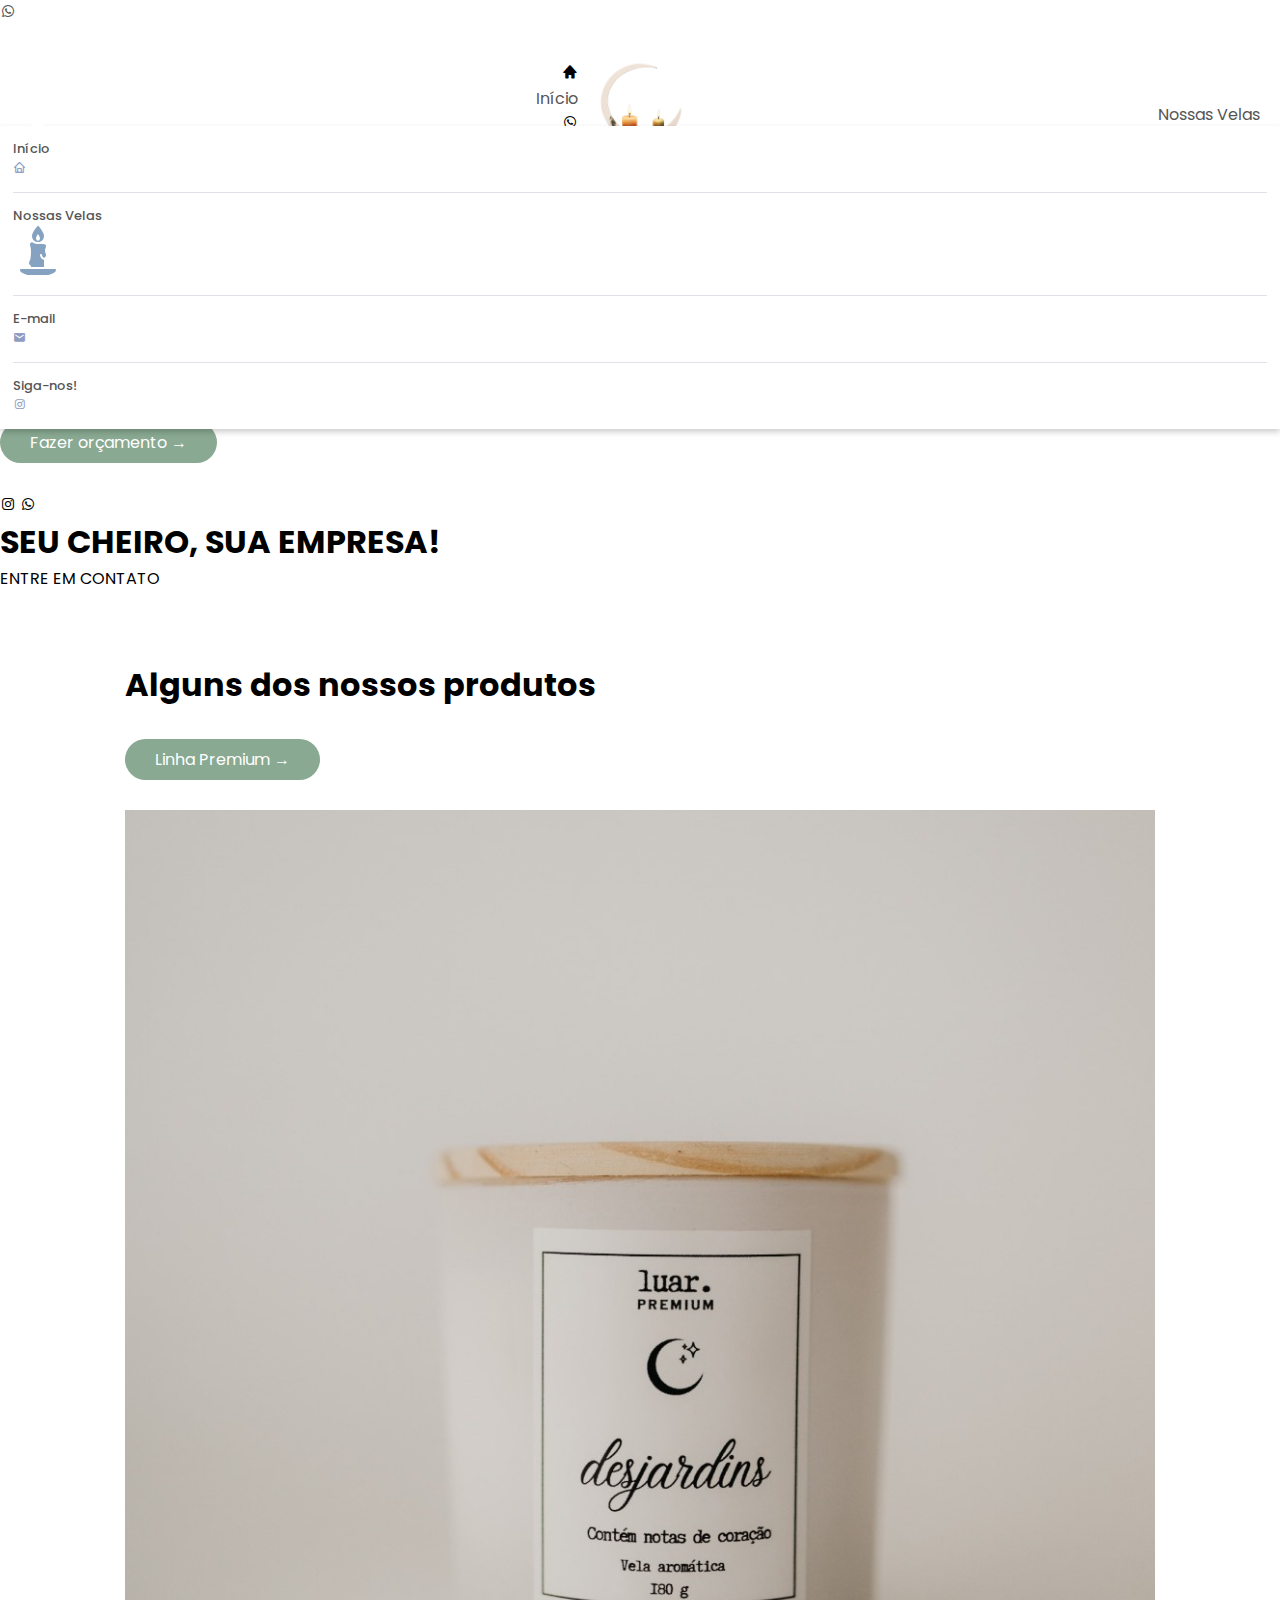
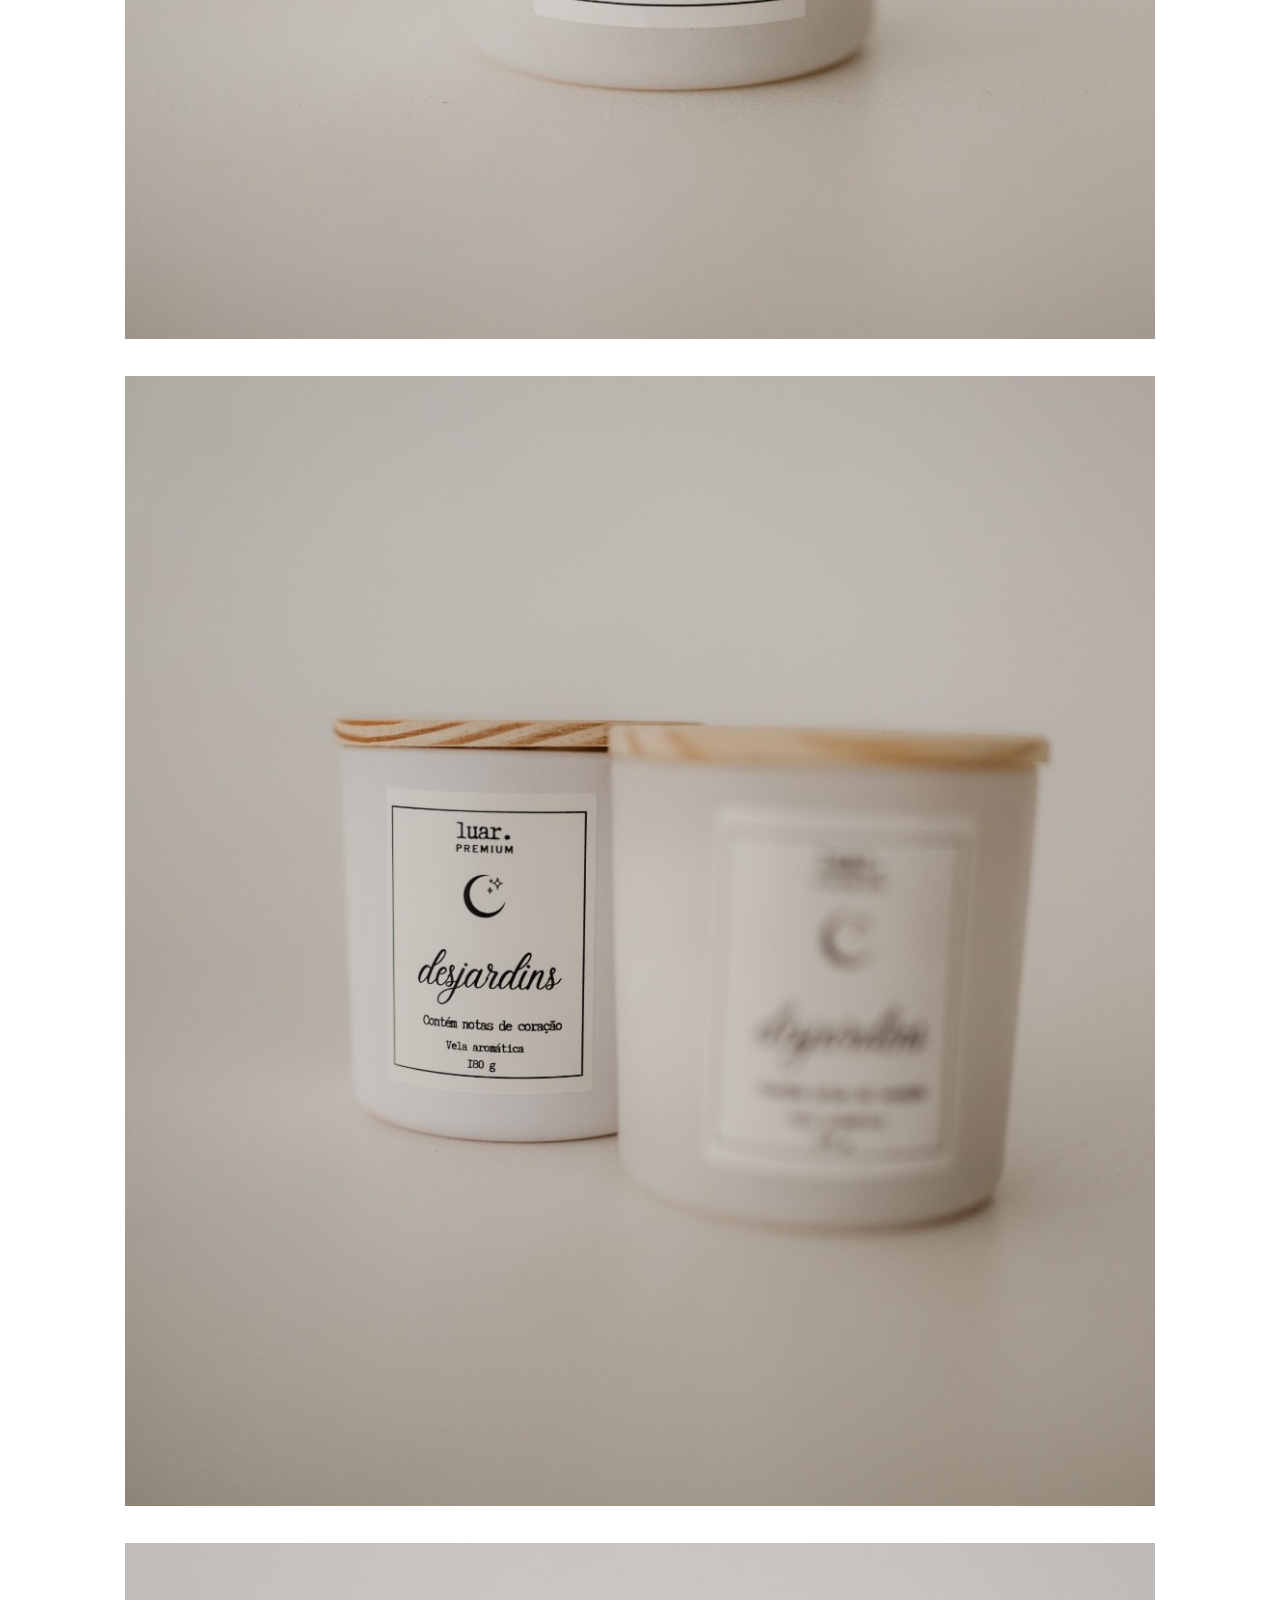
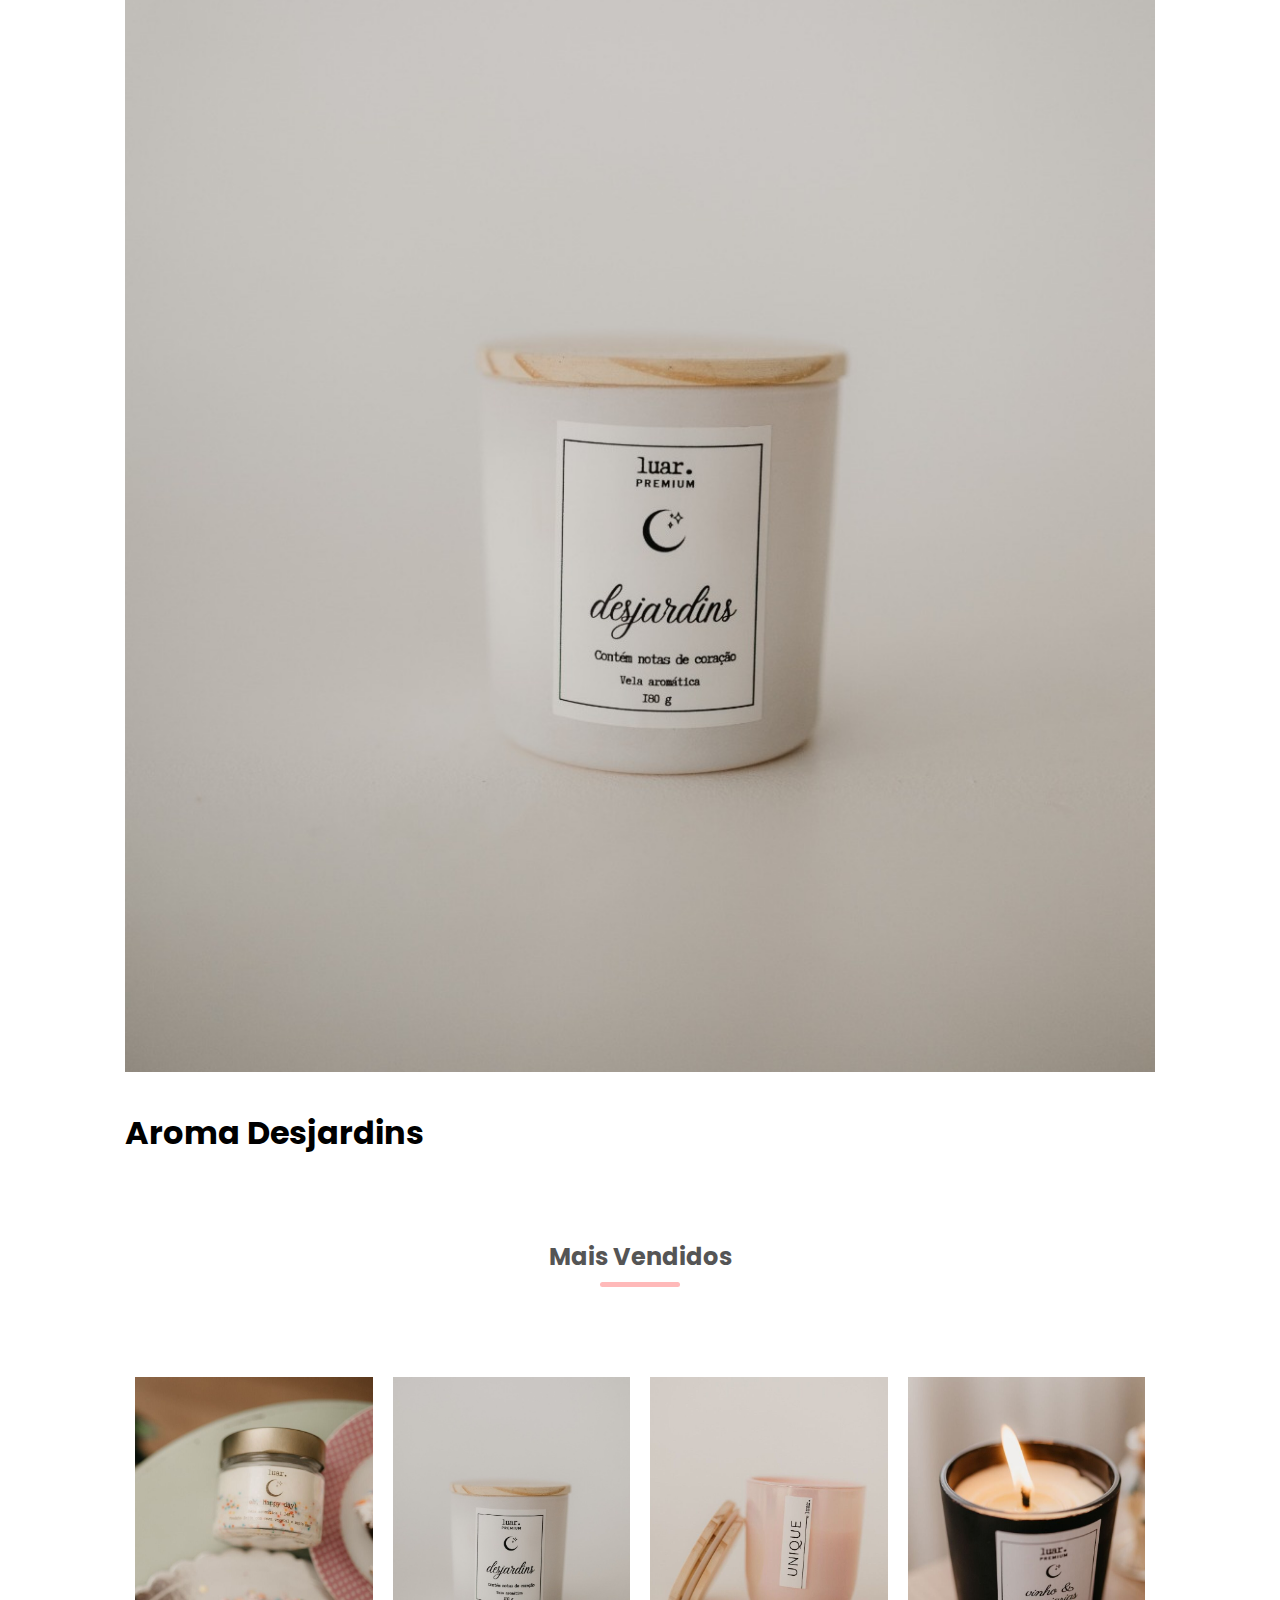
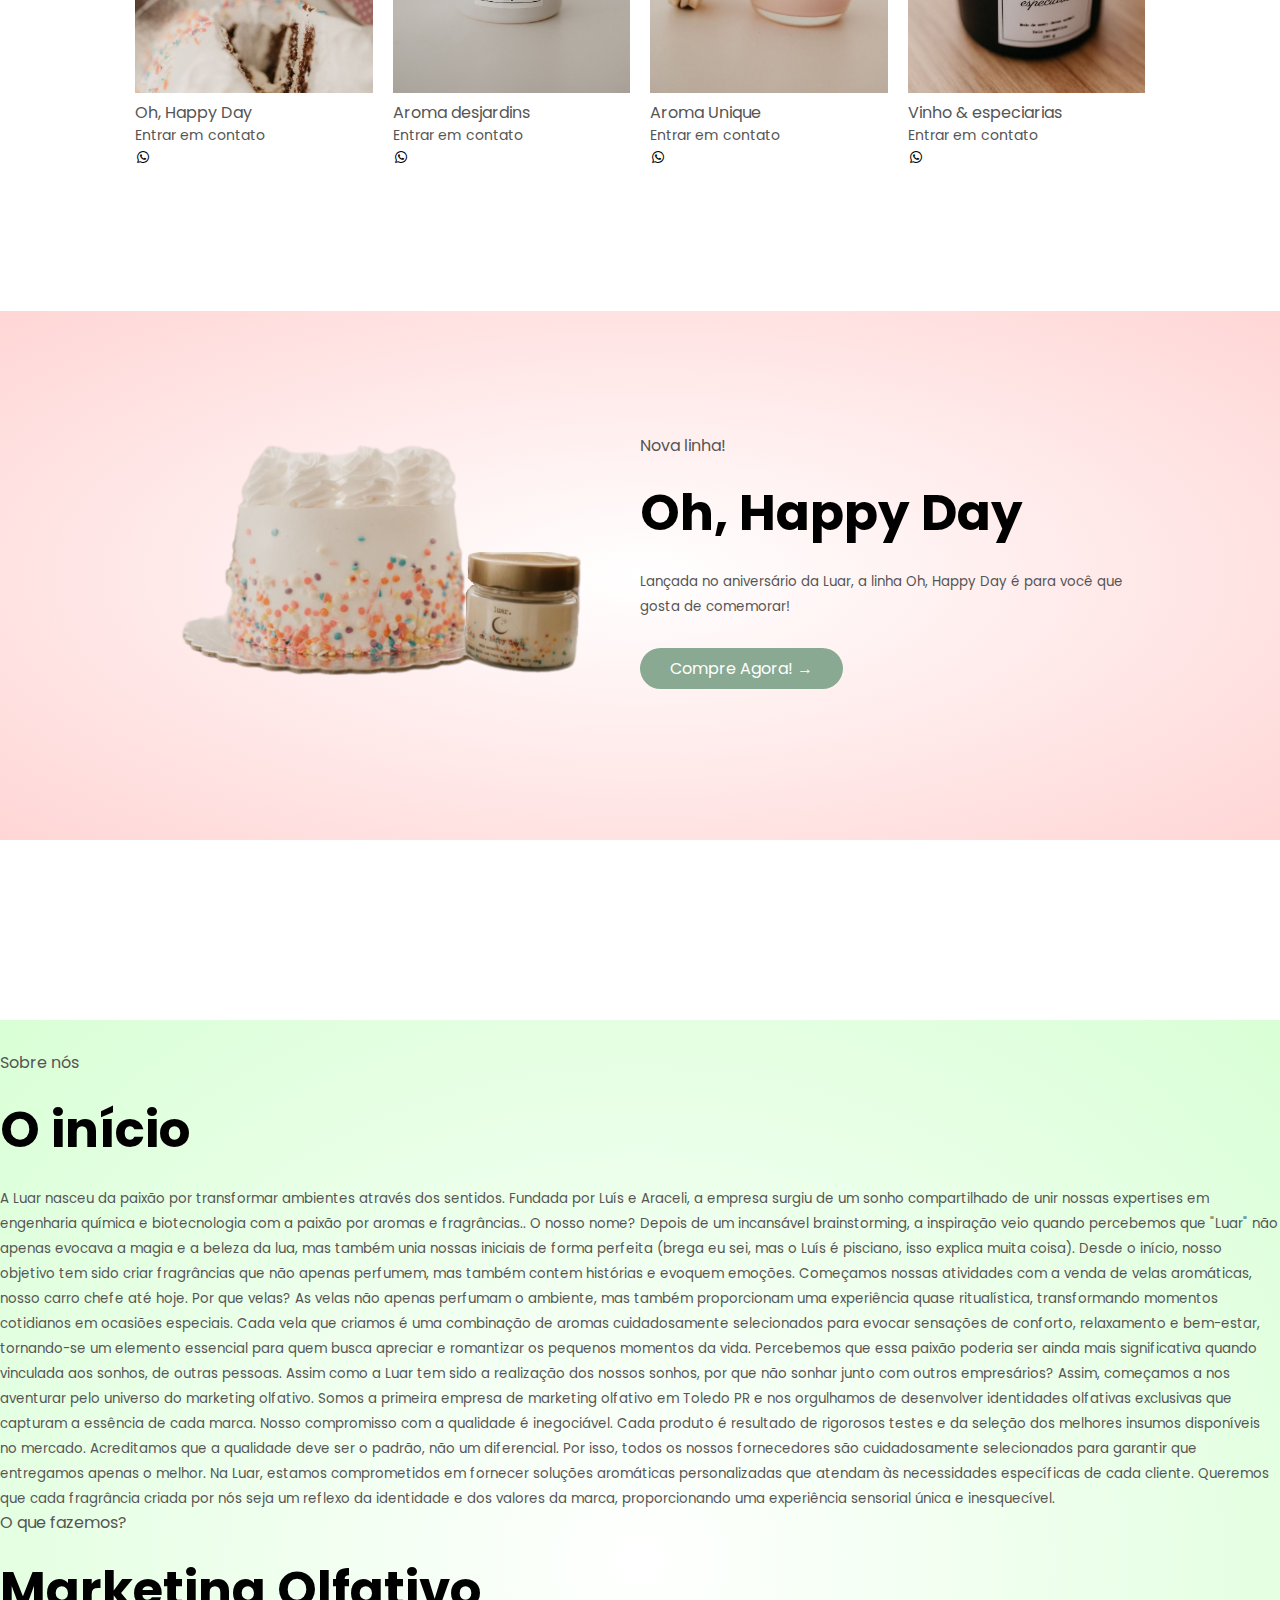
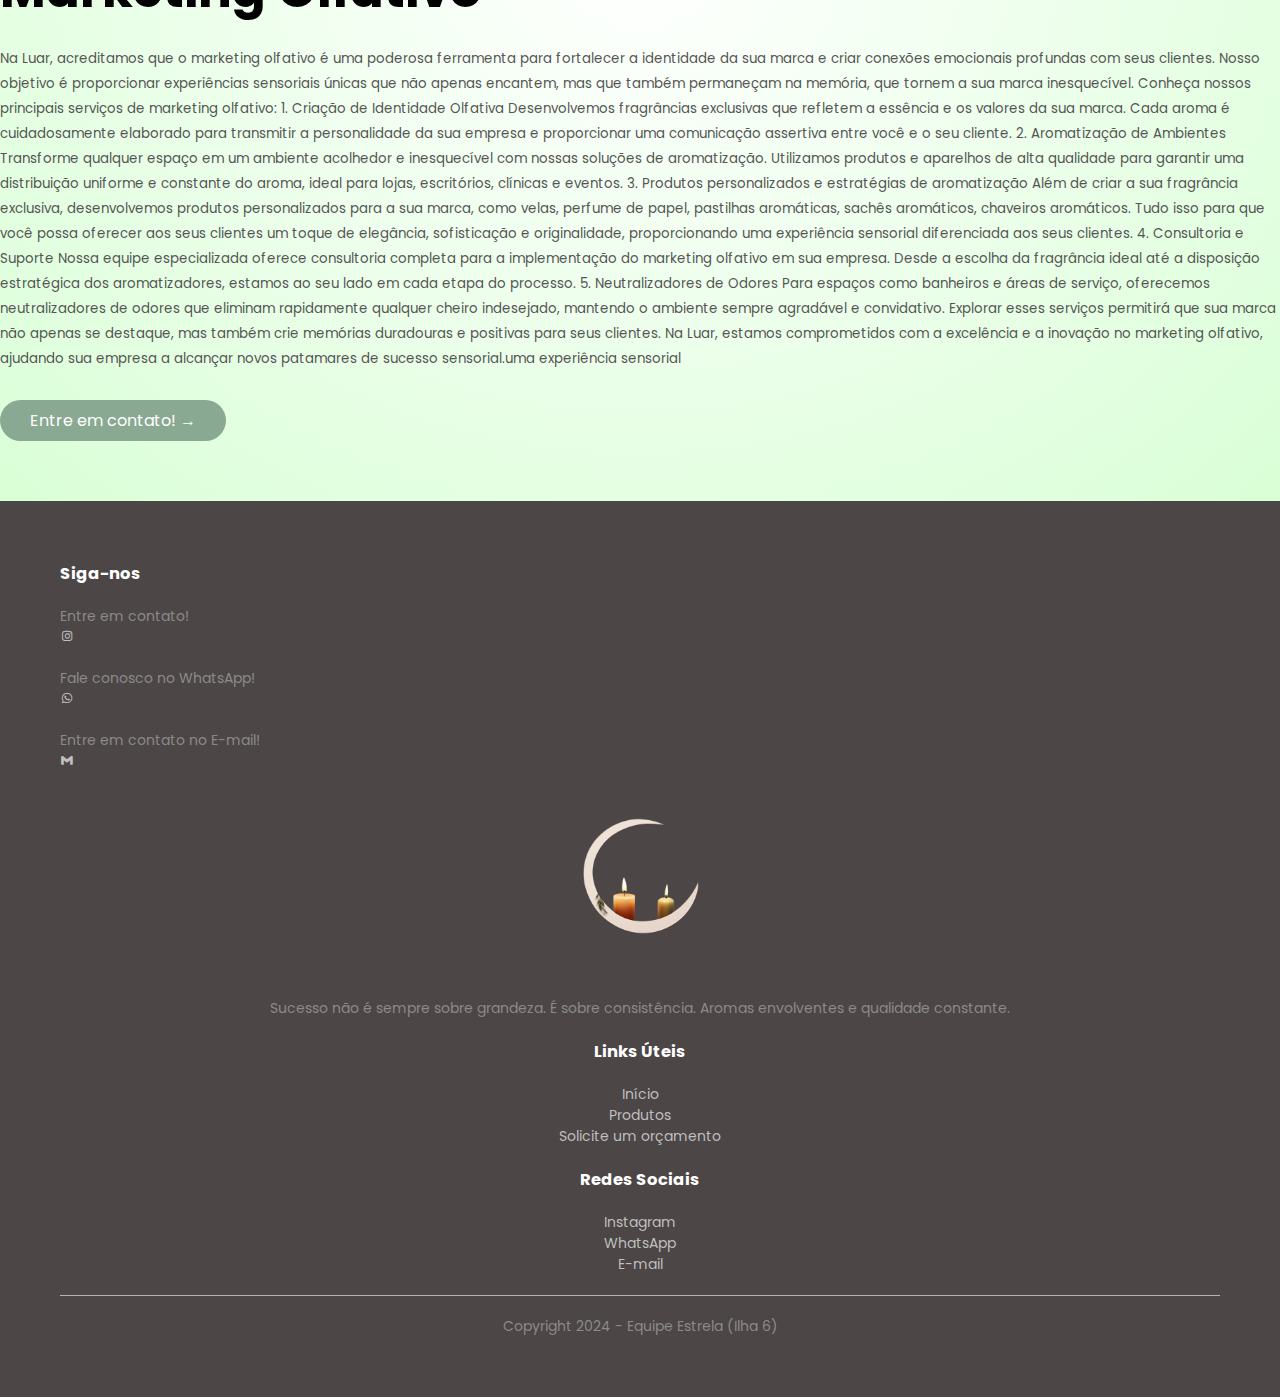
==== commit d2463f84: "avaliaçãoDinamico" ====
--- a/index.html
+++ b/index.html
@@ -17,6 +17,7 @@
     <link href='https://unpkg.com/boxicons@2.1.4/css/boxicons.min.css' rel='stylesheet'>
     <script src="https://kit.fontawesome.com/d652b9f554.js" crossorigin="anonymous"></script>
     <script src="https://cdn.tailwindcss.com"></script>
+    <script src="./js/avaliacao.js"></script>
     <script>
         tailwind.config = {
             theme: {
@@ -621,54 +622,10 @@
         <!-------- Depoimentos -------->
         <section class="testimonial">
             <div class="small-container">
-                <div class="row">
-                    <div class="col-3">
-                        <i class="fa !text-[#ffb9b9] fa-quote-left"></i>
-                        <p>Nunca encontrei velas tão maravilhosas quanto as da Luar. Elas não apenas cheiram bem, mas
-                            também
-                            criam um ambiente aconchegante e acolhedo.</p>
-                        <div class="rating">
-                            <i class="fa !text-[#89A992] fa-star"></i>
-                            <i class="fa !text-[#89A992] fa-star"></i>
-                            <i class="fa !text-[#89A992] fa-star"></i>
-                            <i class="fa !text-[#89A992] fa-star"></i>
-                            <i class="fa !text-[#89A992] fa-star"></i>
-                        </div>
-                        <img class="sc-380:!hidden" src="./images/user-1.png">
-                        <h3>Geovana Hecke</h3>
-                    </div>
-                    <div class="col-3">
-                        <i class="fa !text-[#ffb9b9] fa-quote-left"></i>
-                        <p>Amo as velas da Luar! O perfume é delicioso e dura muito tempo. Além disso, a variedade de
-                            aromas
-                            é incrível, sempre encontro uma nova fragrância favorita."</p>
-                        <div class="rating">
-                            <i class="fa !text-[#89A992] fa-star"></i>
-                            <i class="fa !text-[#89A992] fa-star"></i>
-                            <i class="fa !text-[#89A992] fa-star"></i>
-                            <i class="fa !text-[#89A992] fa-star"></i>
-                            <i class="fa !text-[#89A992] fa-star"></i>
-                        </div>
-                        <img class="sc-380:!hidden" src="./images/user-2.png">
-                        <h3>Michel Gomes</h3>
-                    </div>
-                    <div class="col-3">
-                        <i class="fa !text-[#ffb9b9] fa-quote-left"></i>
-                        <p>As velas aromáticas da Luar transformaram minha casa em um verdadeiro spa. Os aromas são
-                            sofisticados e relaxantes, perfeitos para qualquer ocasião.</p>
-                        <div class="rating">
-                            <i class="fa !text-[#89A992] fa-star"></i>
-                            <i class="fa !text-[#89A992] fa-star"></i>
-                            <i class="fa !text-[#89A992] fa-star"></i>
-                            <i class="fa !text-[#89A992] fa-star"></i>
-                            <i class="fa !text-[#89A992] fa-star"></i>
-                        </div>
-                        <img class="sc-380:!hidden" src="./images/user-3.png">
-                        <h3>Mariana Estrela</h3>
-                    </div>
-                </div>
+              <div class="row" id="testimonial-container">
+              </div>
             </div>
-        </section>
+          </section>
 
         <div class="about">
             <div class="px-[150px] sc-980:px-[20px] mt-[40px]">
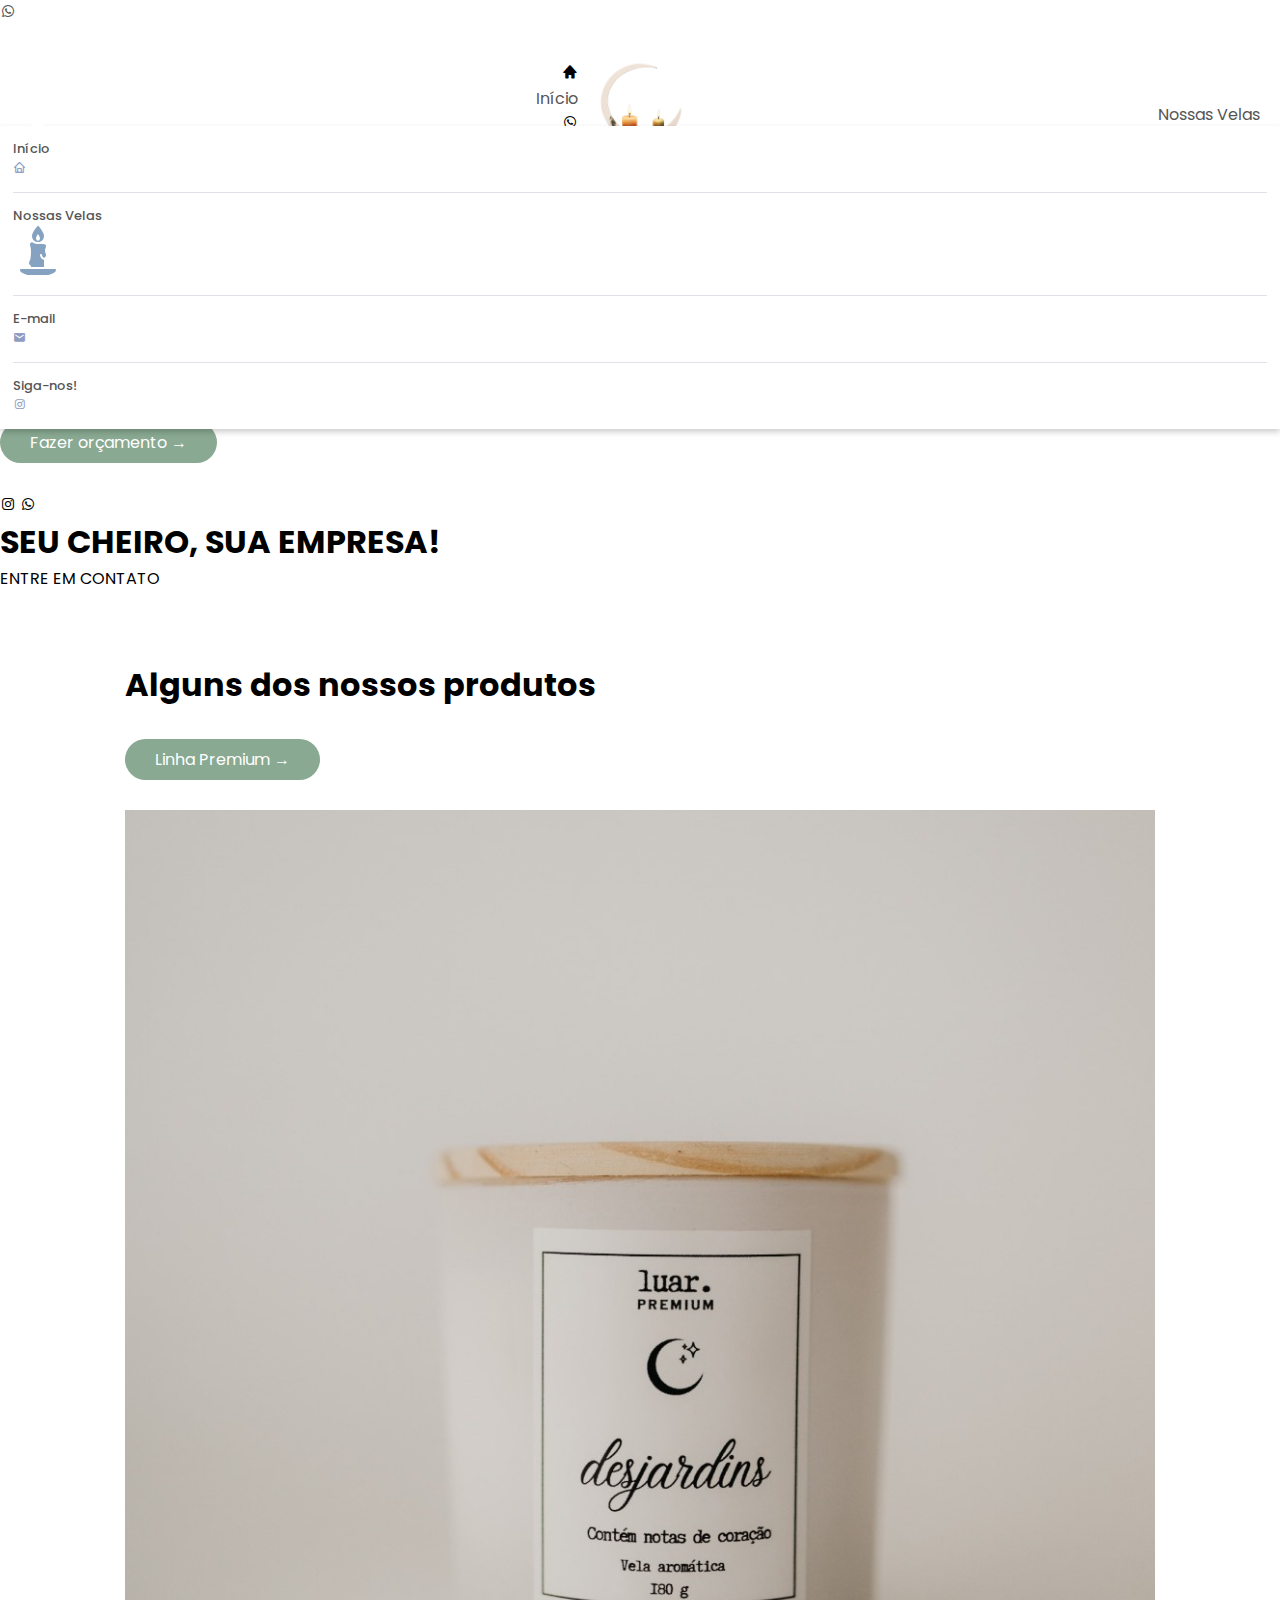
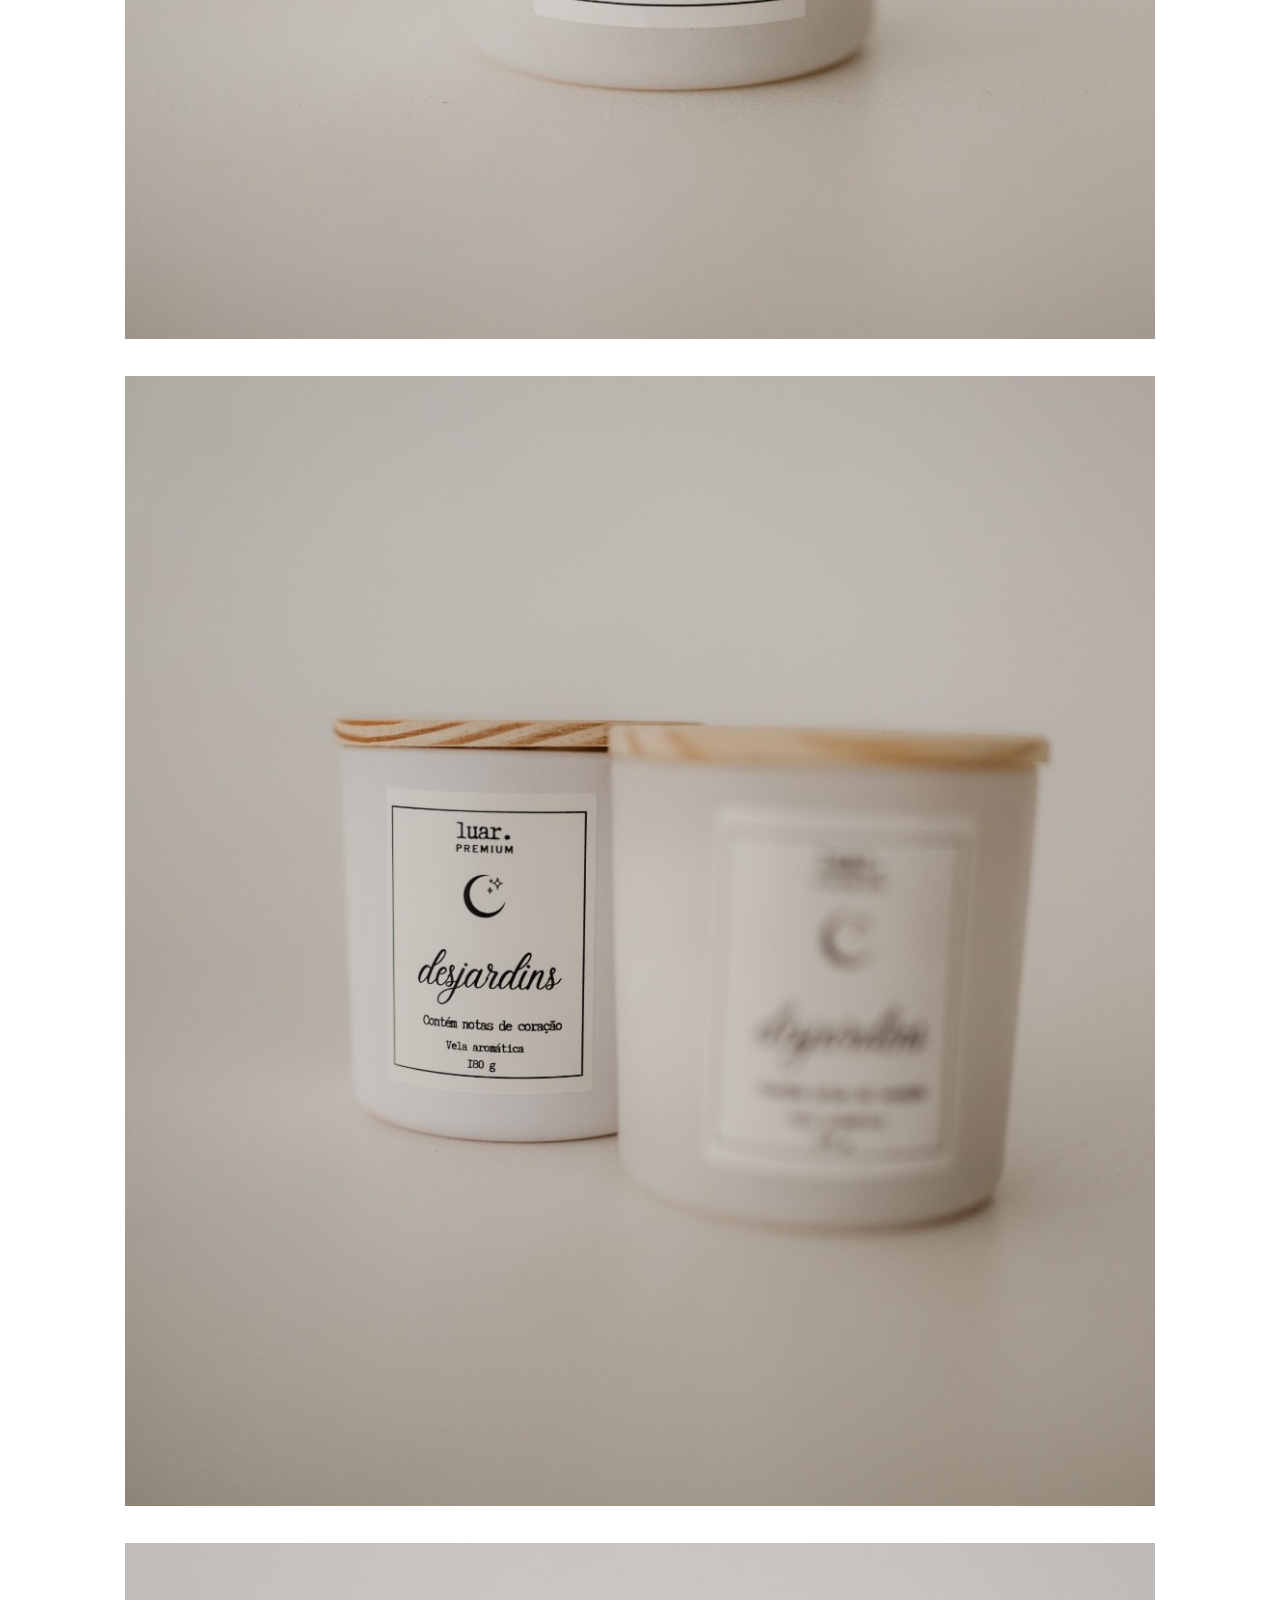
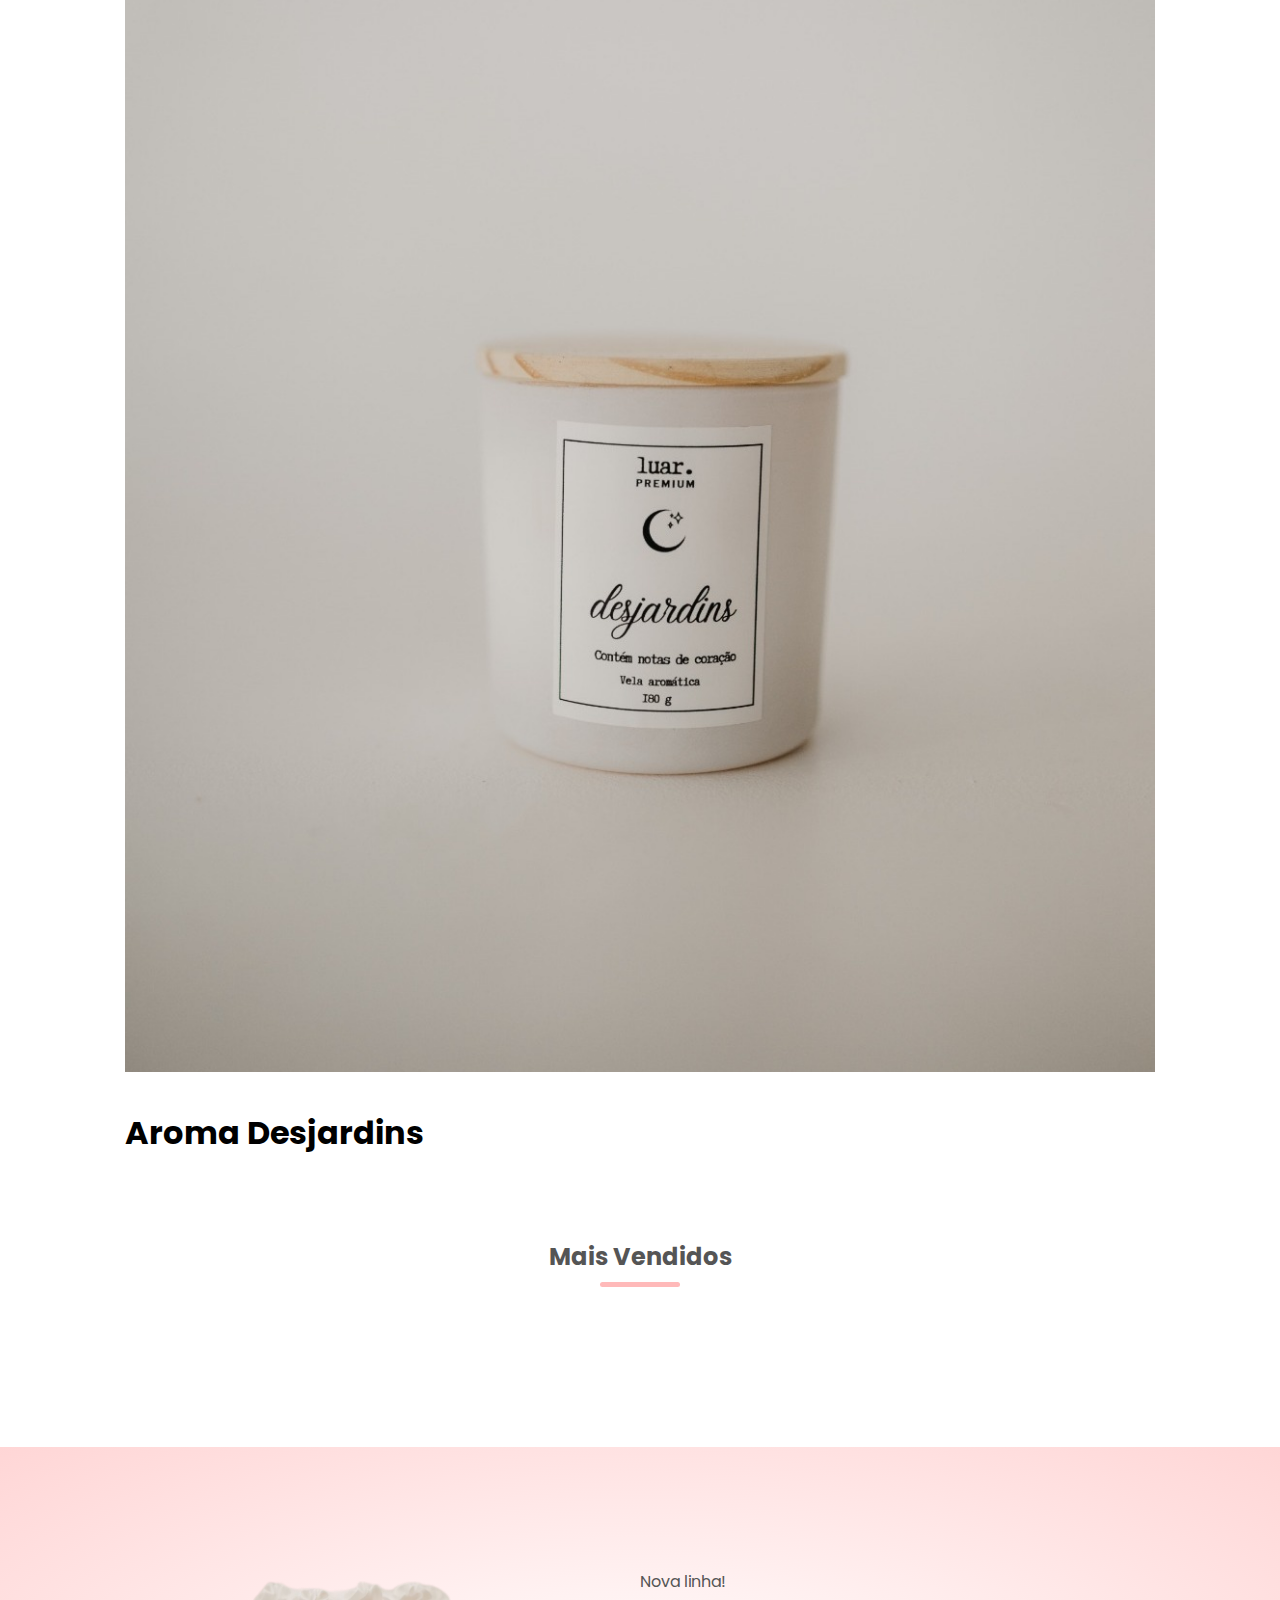
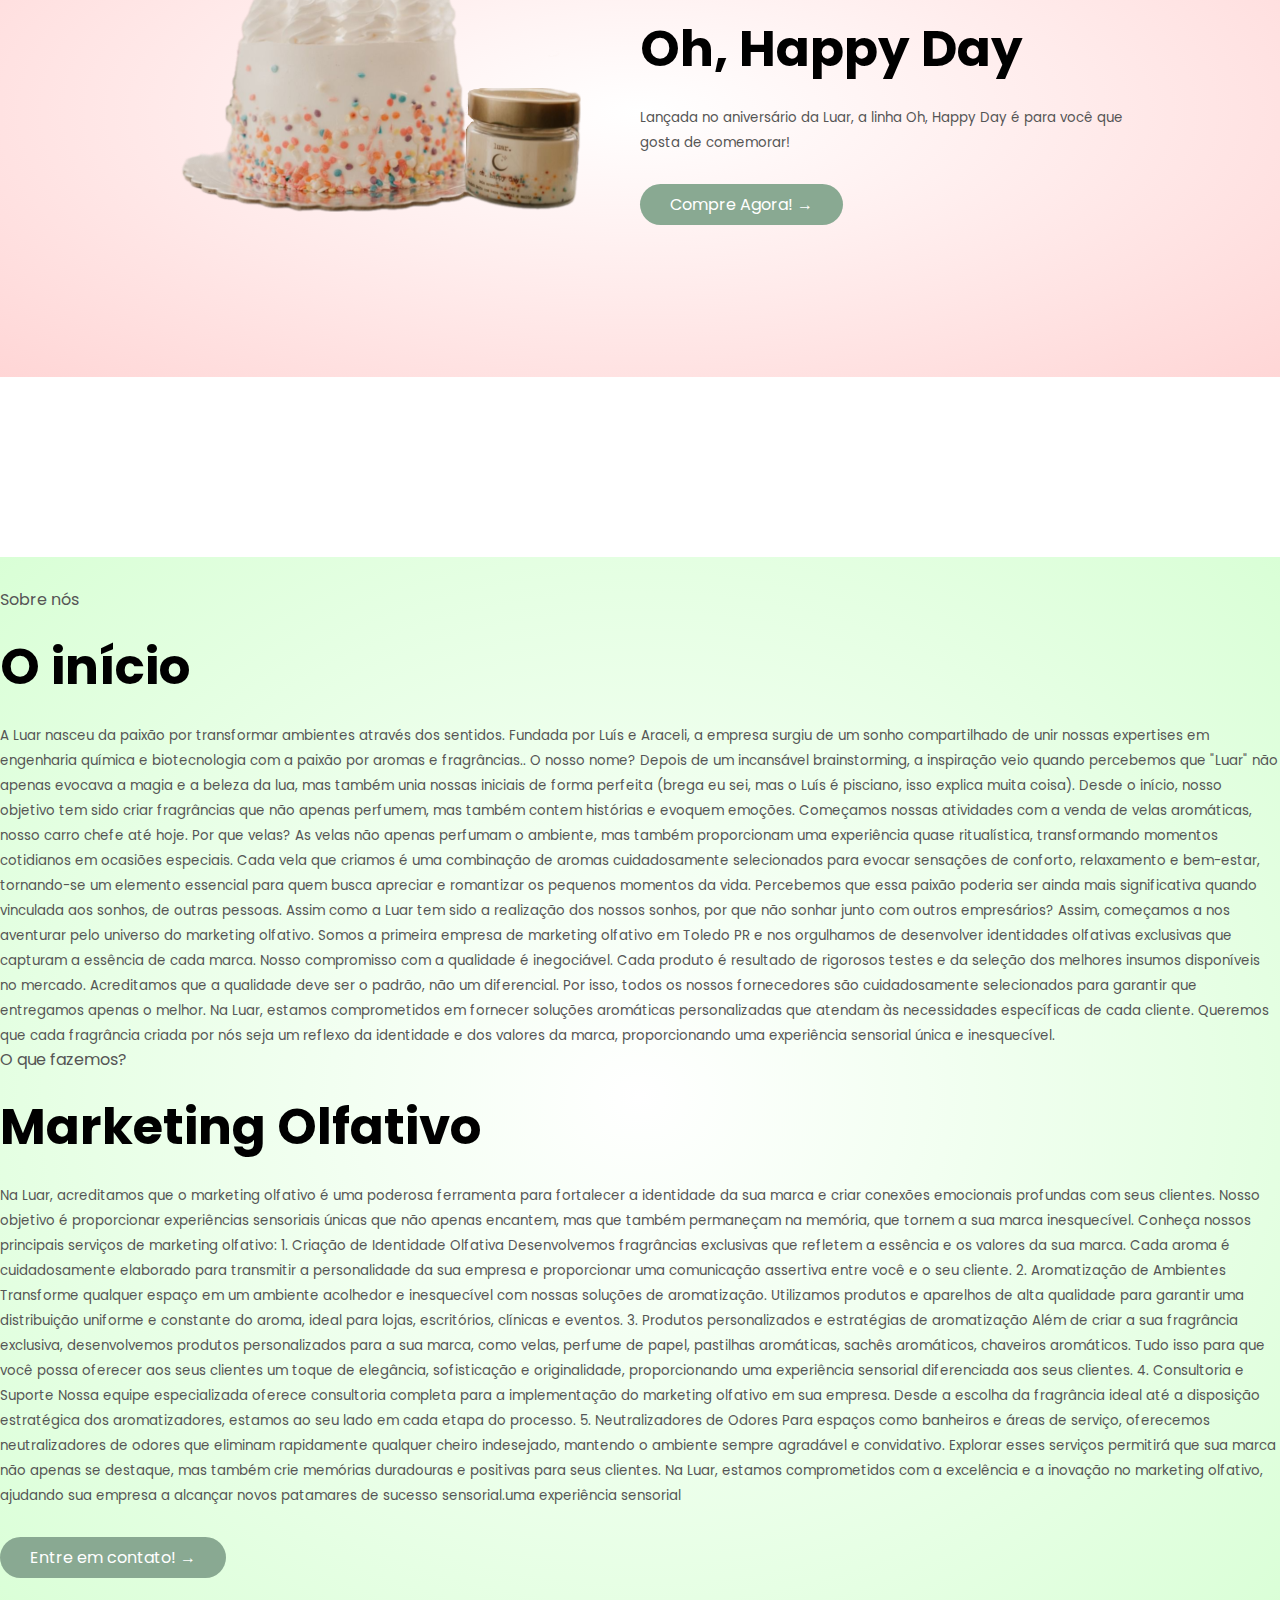
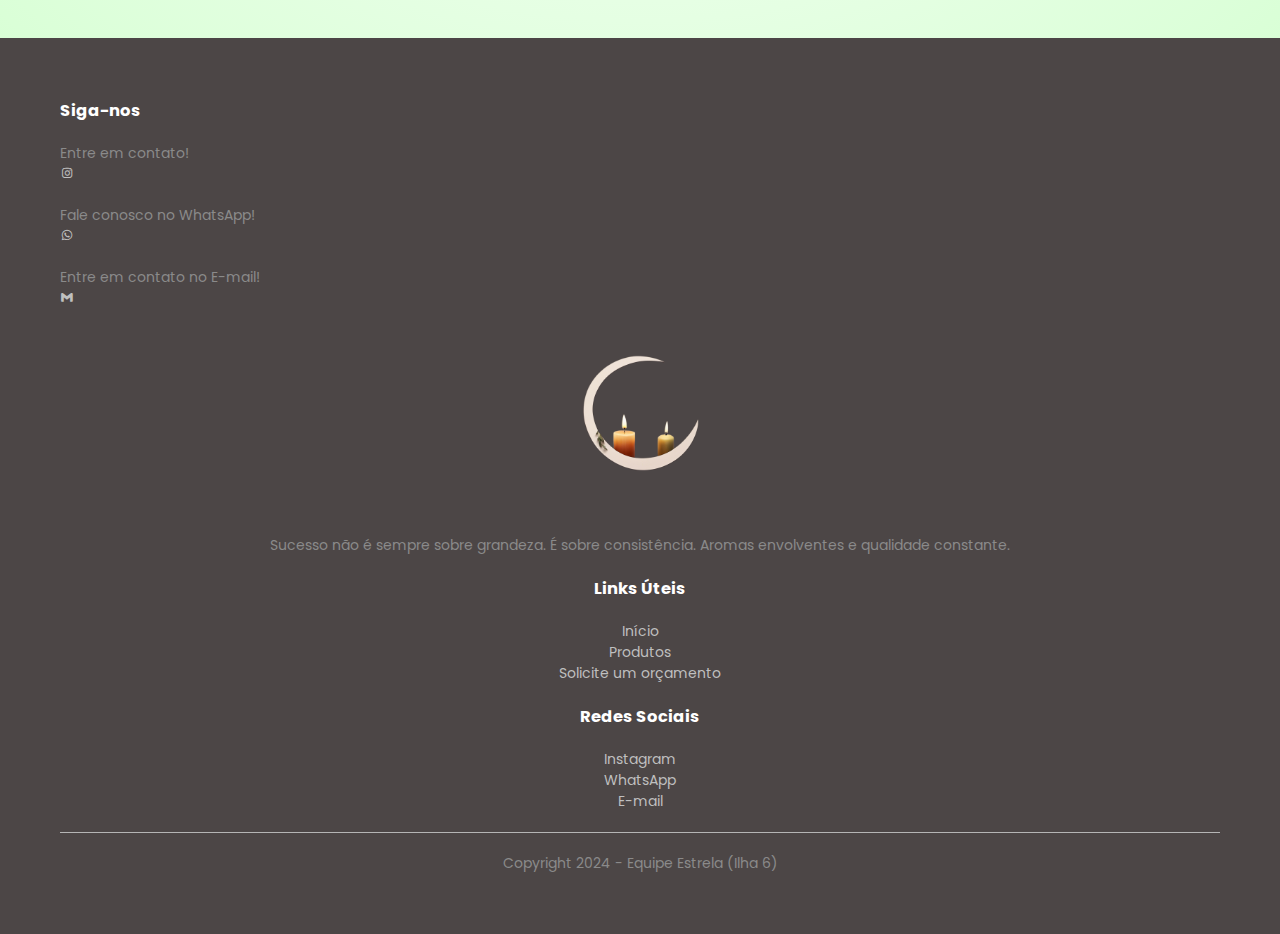
==== commit 981ba93c: "produtosinicio" ====
--- a/index.html
+++ b/index.html
@@ -13,11 +13,13 @@
     <link rel="stylesheet"
         href="https://fonts.googleapis.com/css2?family=Poppins:wght@300;400;500;600;700&display=swap" />
     <script src="./js/functions.js" type="application/javascript"></script>
+    <script src="./js/marketingOlfativo.js"></script>
     <script src="https://unpkg.com/boxicons@2.1.4/dist/boxicons.js"></script>
     <link href='https://unpkg.com/boxicons@2.1.4/css/boxicons.min.css' rel='stylesheet'>
     <script src="https://kit.fontawesome.com/d652b9f554.js" crossorigin="anonymous"></script>
     <script src="https://cdn.tailwindcss.com"></script>
     <script src="./js/avaliacao.js"></script>
+    <script src="./js/produtoinicio.js"></script>
     <script>
         tailwind.config = {
             theme: {
@@ -530,76 +532,9 @@
         <div class="small-container">
             <h2 class="title">Mais Vendidos</h2>
             <div class="row sc-610:flex-col">
-                <div class="col-4">
-                    <a href="produto.html"><img class="shadow-default" src="./images/velas/happy_day_1.jpg"></a>
-                    <h4 class="mt-[5px]">Oh, Happy Day</h4>
-                    <div class="rating">
-                        <i class="fa fa-star"></i>
-                        <i class="fa fa-star"></i>
-                        <i class="fa fa-star"></i>
-                        <i class="fa fa-star"></i>
-                        <i class="fa fa-star"></i>
-                    </div>
-                    <section
-                        onclick="link('https://api.whatsapp.com/send/?phone=5545920013524&text=Olá, gostaria de saber mais sobre as velas da linha Oh, Happy Day.&type=phone_number&app_absent=0')"
-                        class="w-[180px] cursor-pointer flex gap-[10px] justify-center items-center h-[35px] bg-[#89A992] rounded-[50px] mt-[10px]">
-                        <p class="font-[JostMedium] text-[white]">Entrar em contato</p>
-                        <i class='bx bxl-whatsapp text-[25px] text-white '></i>
-                    </section>
-                </div>
-                <div class="col-4">
-                    <a href="produto.html"><img class="shadow-default" src="./images/velas/desjardins_4.jpg"></a>
-                    <h4 class="mt-[5px]">Aroma desjardins</h4>
-                    <div class="rating">
-                        <i class="fa fa-star"></i>
-                        <i class="fa fa-star"></i>
-                        <i class="fa fa-star"></i>
-                        <i class="fa fa-star"></i>
-                        <i class="fas fa-star-half-alt"></i>
-                    </div>
-                    <section
-                        onclick="link('https://api.whatsapp.com/send/?phone=5545920013524&text=Olá, gostaria de saber mais sobre as velas da linha Desjardins.&type=phone_number&app_absent=0')"
-                        class="w-[180px] cursor-pointer flex gap-[10px] justify-center items-center h-[35px] bg-[#89A992] rounded-[50px] mt-[10px]">
-                        <p class="font-[JostMedium] text-[white]">Entrar em contato</p>
-                        <i class='bx bxl-whatsapp text-[25px] text-white '></i>
-                    </section>
-                </div>
-                <div class="col-4">
-                    <a href="produto.html"><img class="shadow-default" src="./images/velas/unique_1.jpg"></a>
-                    <h4 class="mt-[5px]">Aroma Unique</h4>
-                    <div class="rating">
-                        <i class="fa fa-star"></i>
-                        <i class="fa fa-star"></i>
-                        <i class="fa fa-star"></i>
-                        <i class="fa fa-star"></i>
-                        <i class="fa fa-star-o"></i>
-                    </div>
-                    <section
-                        onclick="link('https://api.whatsapp.com/send/?phone=5545920013524&text=Olá, gostaria de saber mais sobre as velas da linha Unique.&type=phone_number&app_absent=0')"
-                        class="w-[180px] cursor-pointer flex gap-[10px] justify-center items-center h-[35px] bg-[#89A992] rounded-[50px] mt-[10px]">
-                        <p class="font-[JostMedium] text-[white]">Entrar em contato</p>
-                        <i class='bx bxl-whatsapp text-[25px] text-white '></i>
-                    </section>
-                </div>
-                <div class="col-4">
-                    <a href="produto.html"><img class="shadow-default" src="./images/velas/vinho_&_especiarias.jpg"></a>
-                    <h4 class="mt-[5px]">Vinho & especiarias</h4>
-                    <div class="rating">
-                        <i class="fa fa-star"></i>
-                        <i class="fa fa-star"></i>
-                        <i class="fa fa-star"></i>
-                        <i class="fa fa-star"></i>
-                        <i class="fas fa-star-half-alt"></i>
-                    </div>
-                    <section
-                        onclick="link('https://api.whatsapp.com/send/?phone=5545920013524&text=Olá, gostaria de saber mais sobre as velas da linha Vinho & Especiarias.&type=phone_number&app_absent=0')"
-                        class="w-[180px] cursor-pointer flex gap-[10px] justify-center items-center h-[35px] bg-[#89A992] rounded-[50px] mt-[10px]">
-                        <p class="font-[JostMedium] text-[white]">Entrar em contato</p>
-                        <i class='bx bxl-whatsapp text-[25px] text-white '></i>
-                    </section>
-                </div>
             </div>
         </div>
+
         <!-- Oferta -->
         <div class="offer">
             <div class="small-container">
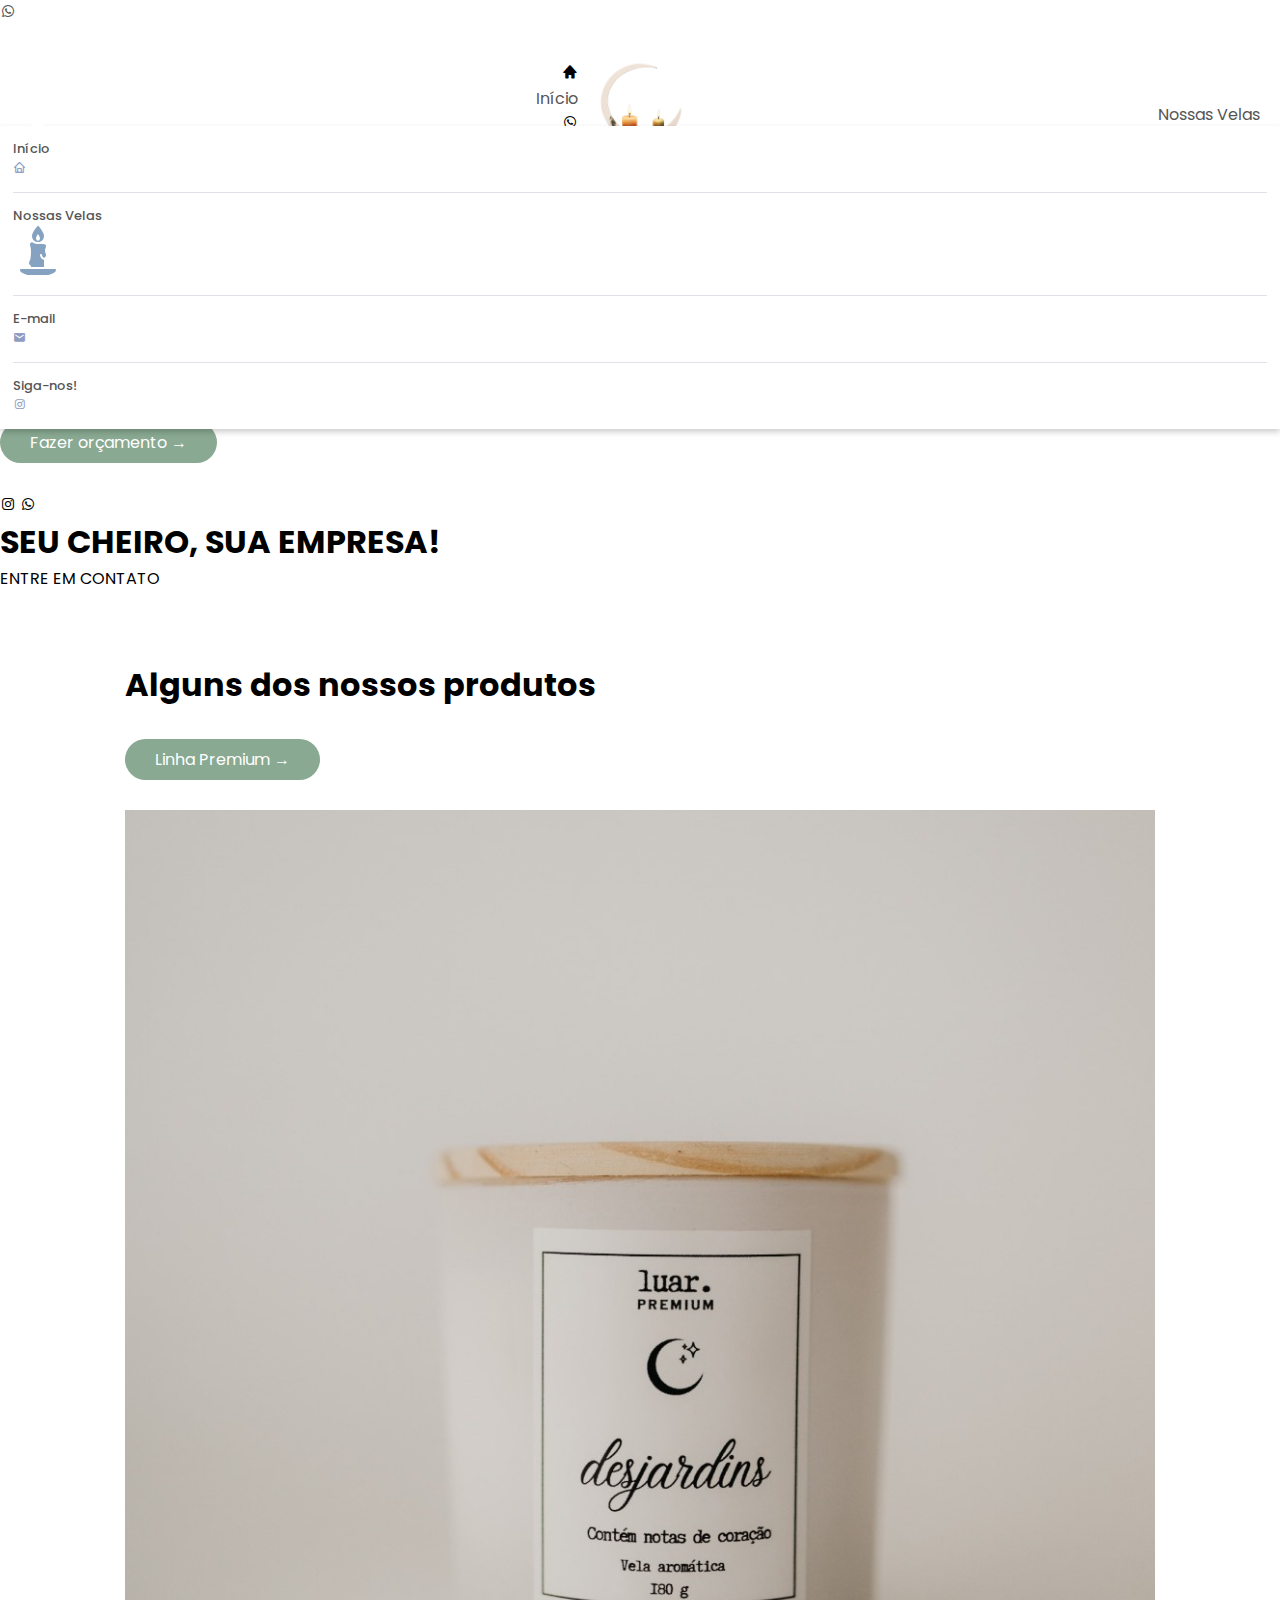
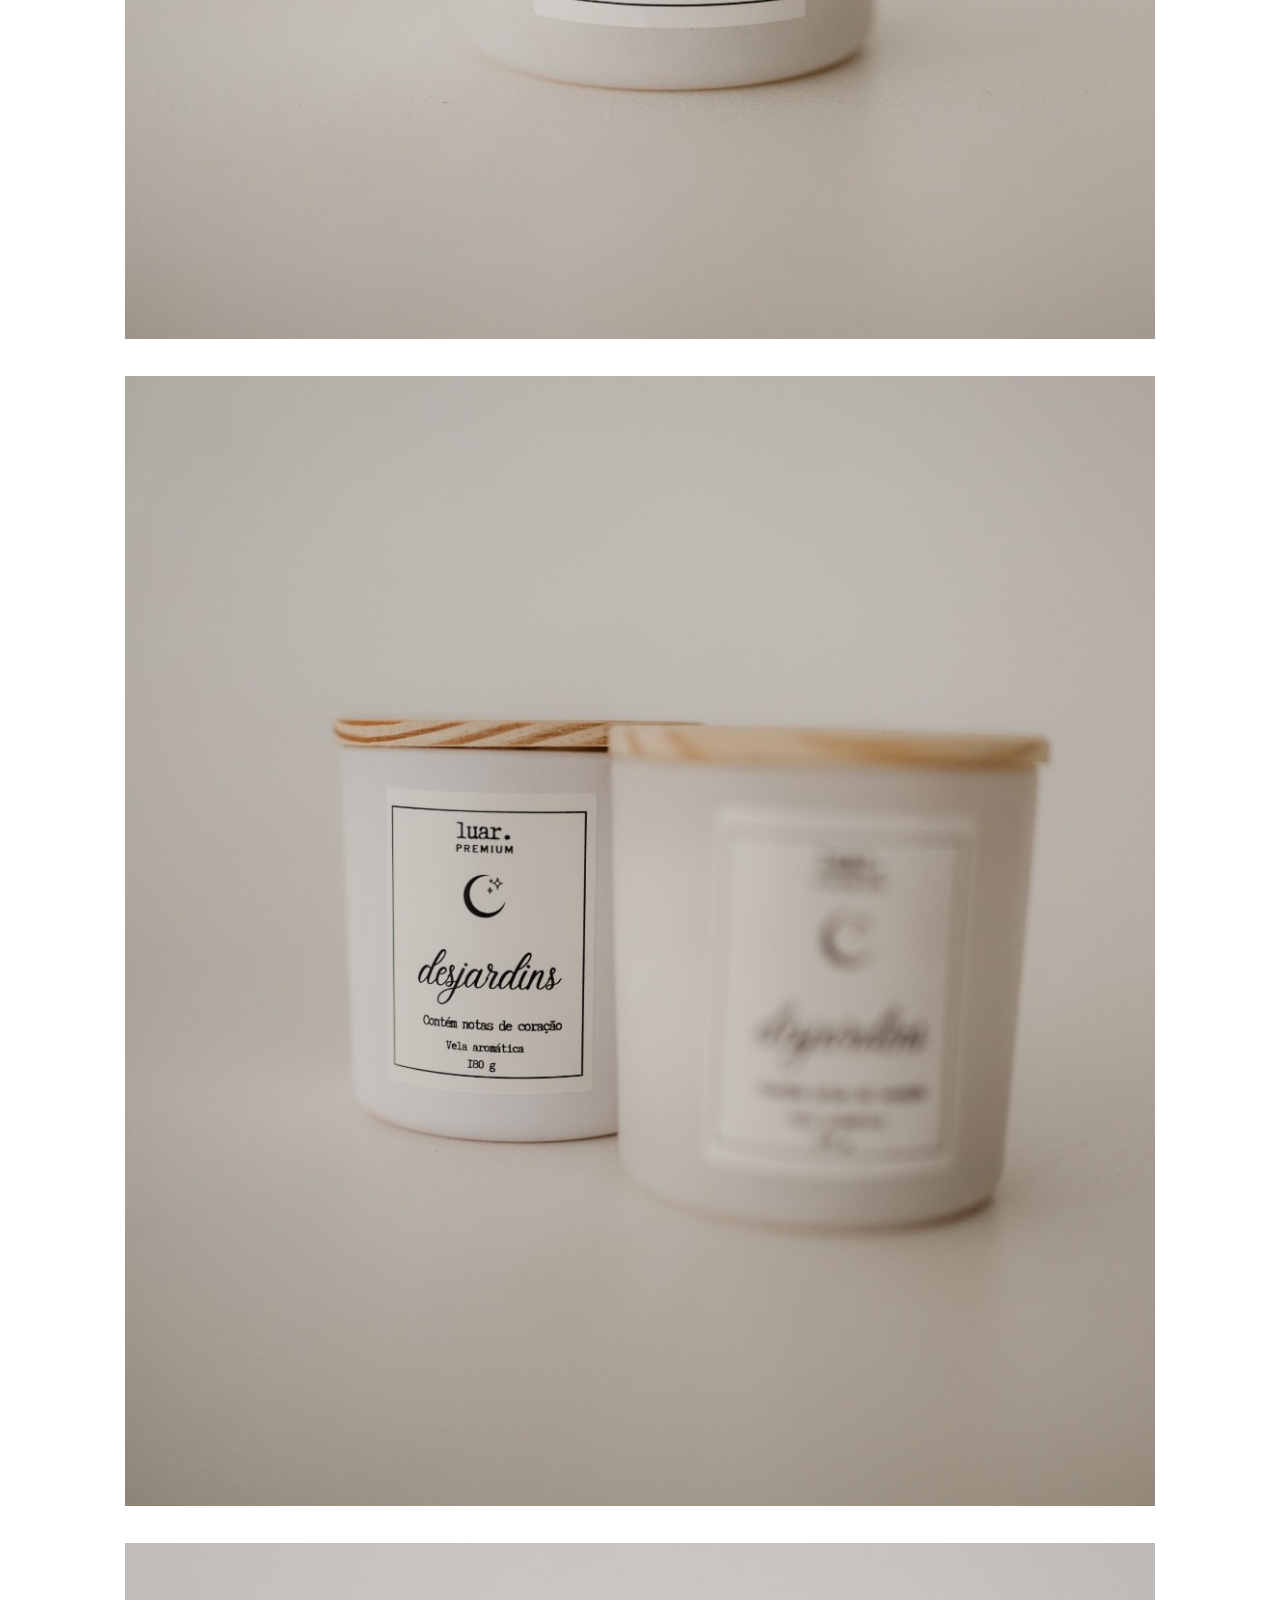
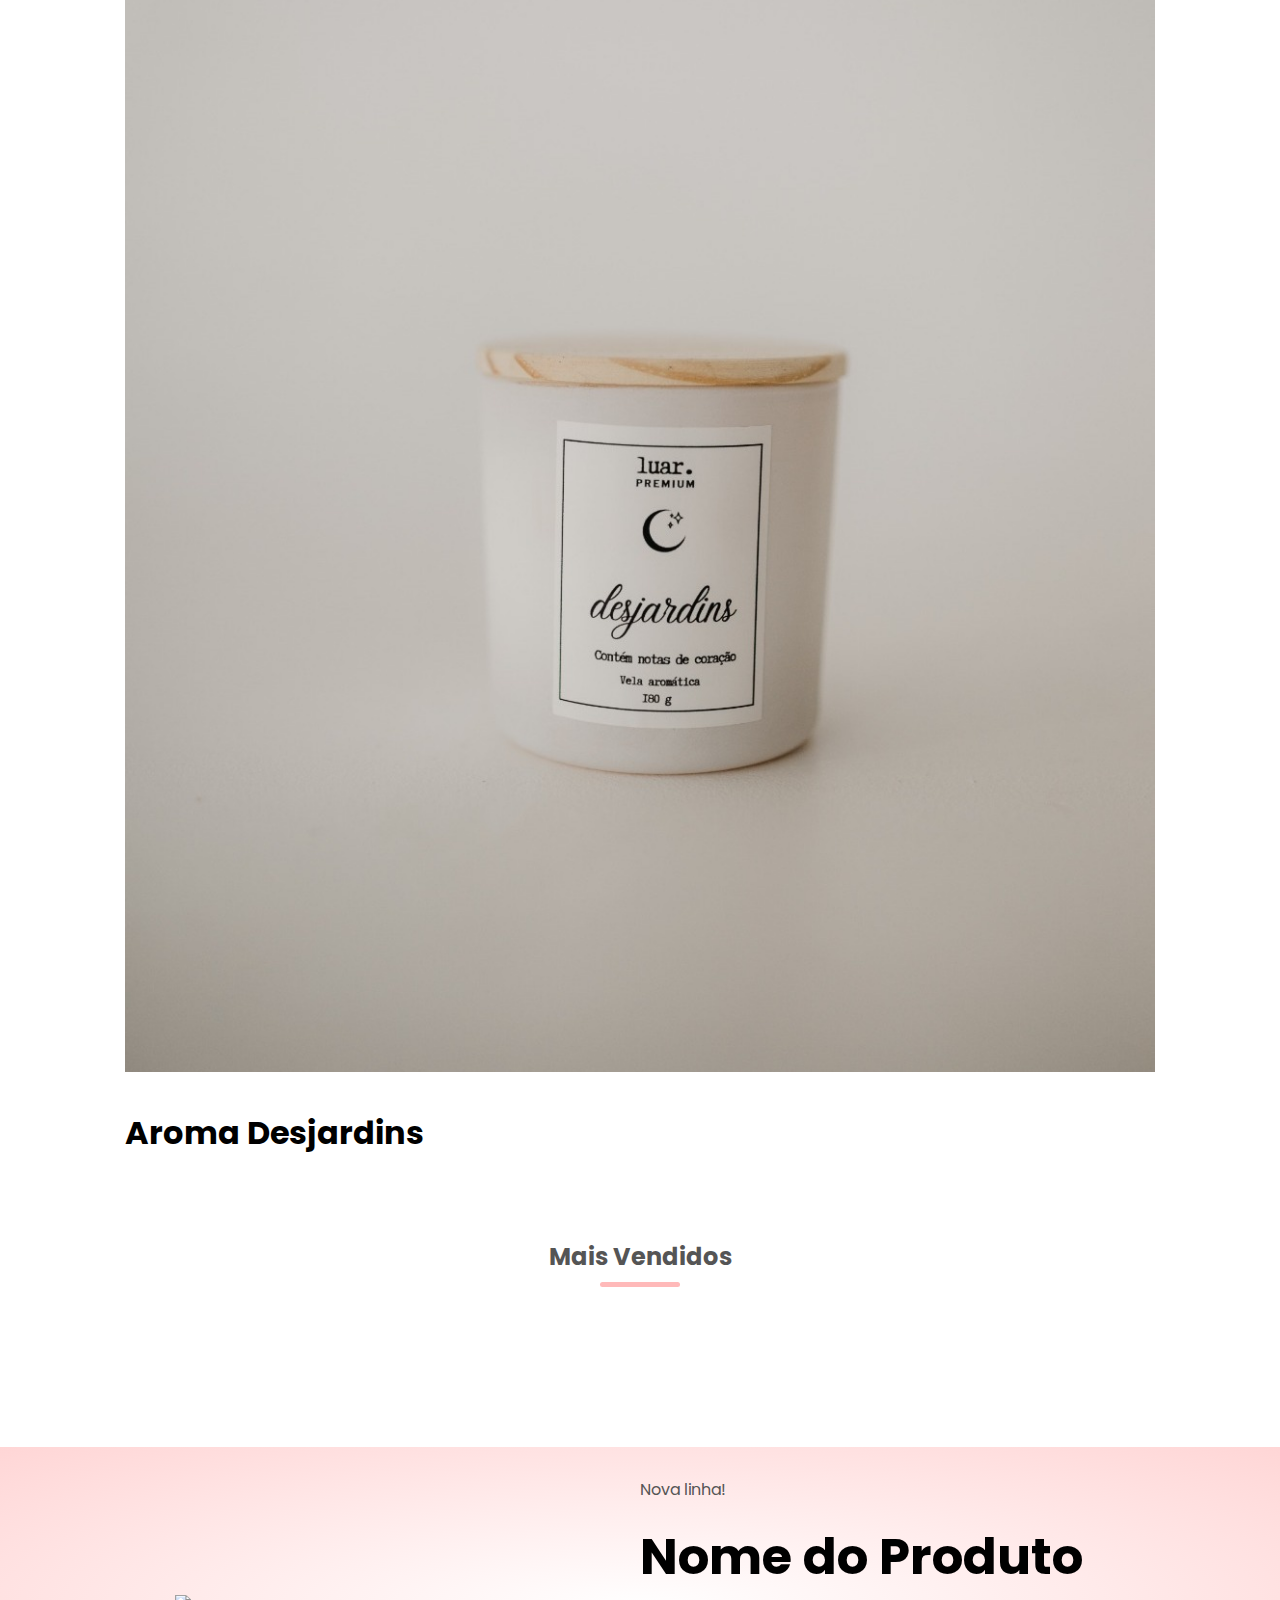
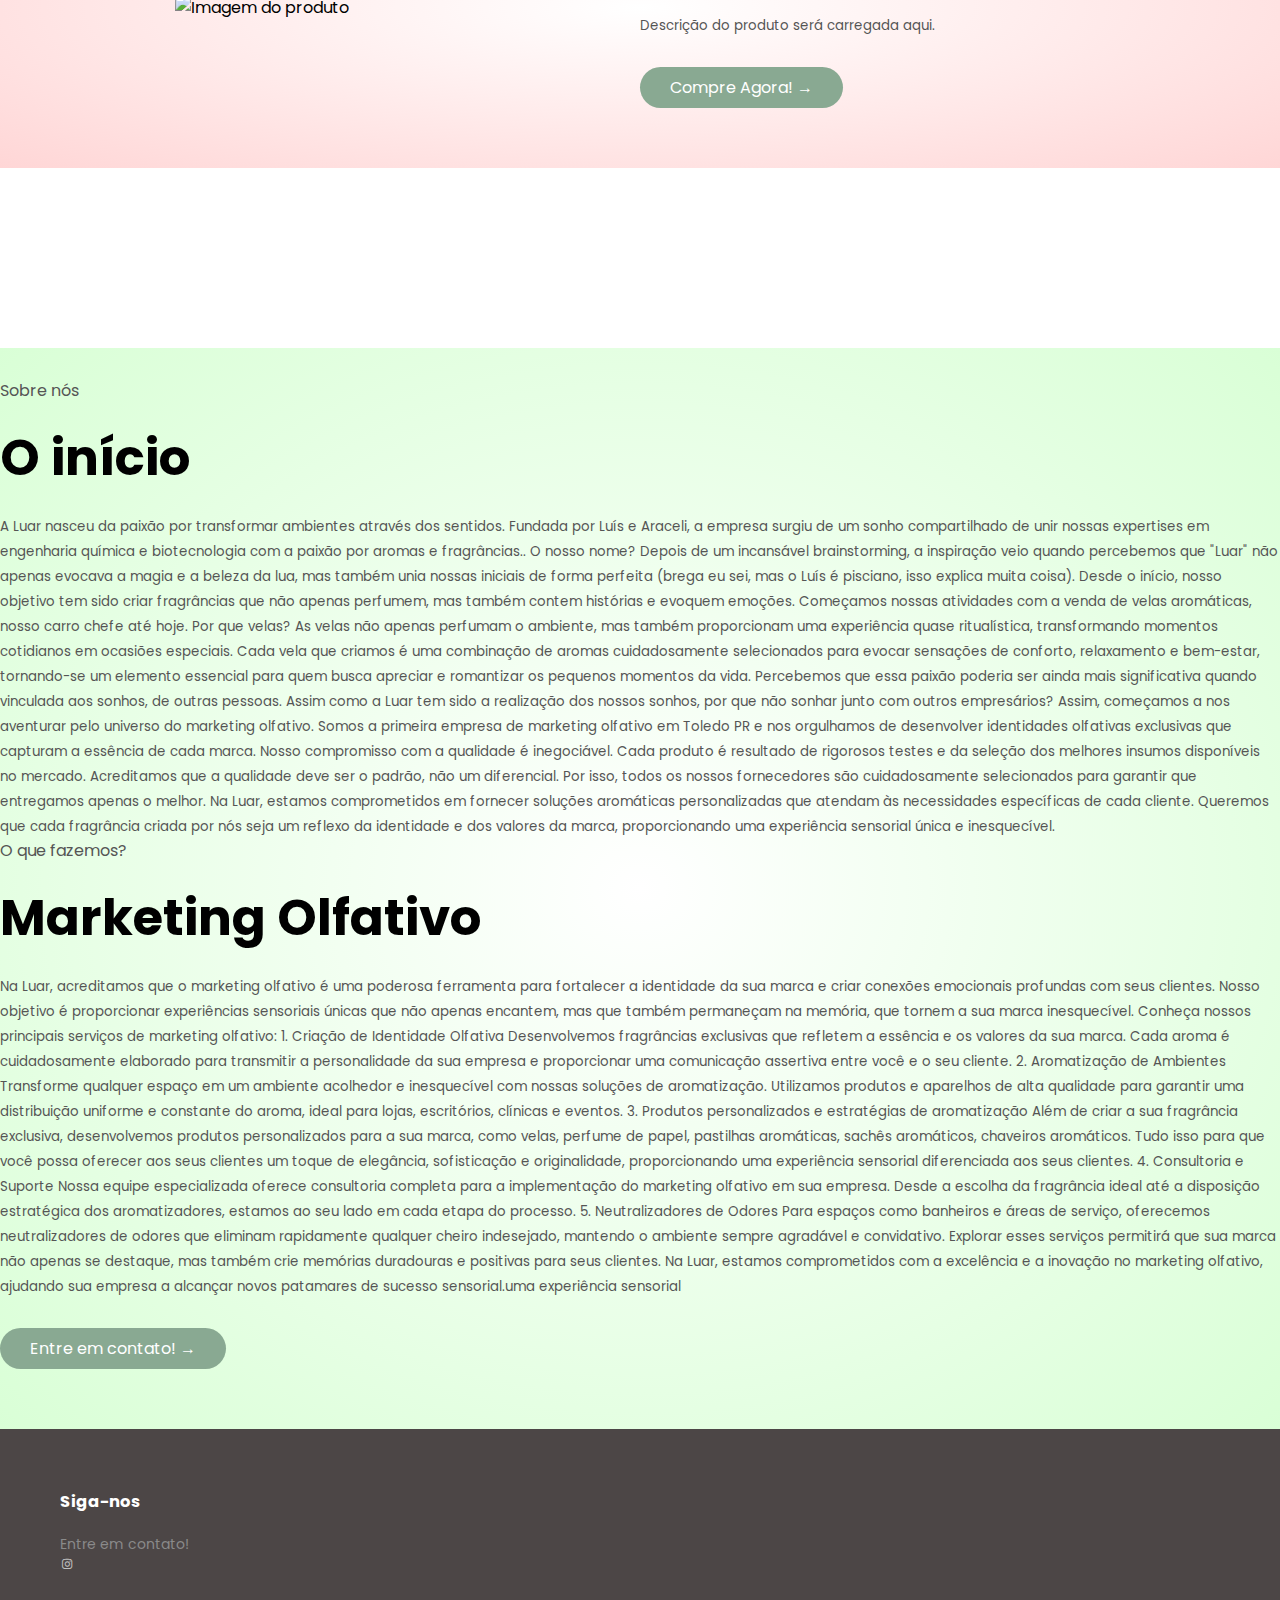
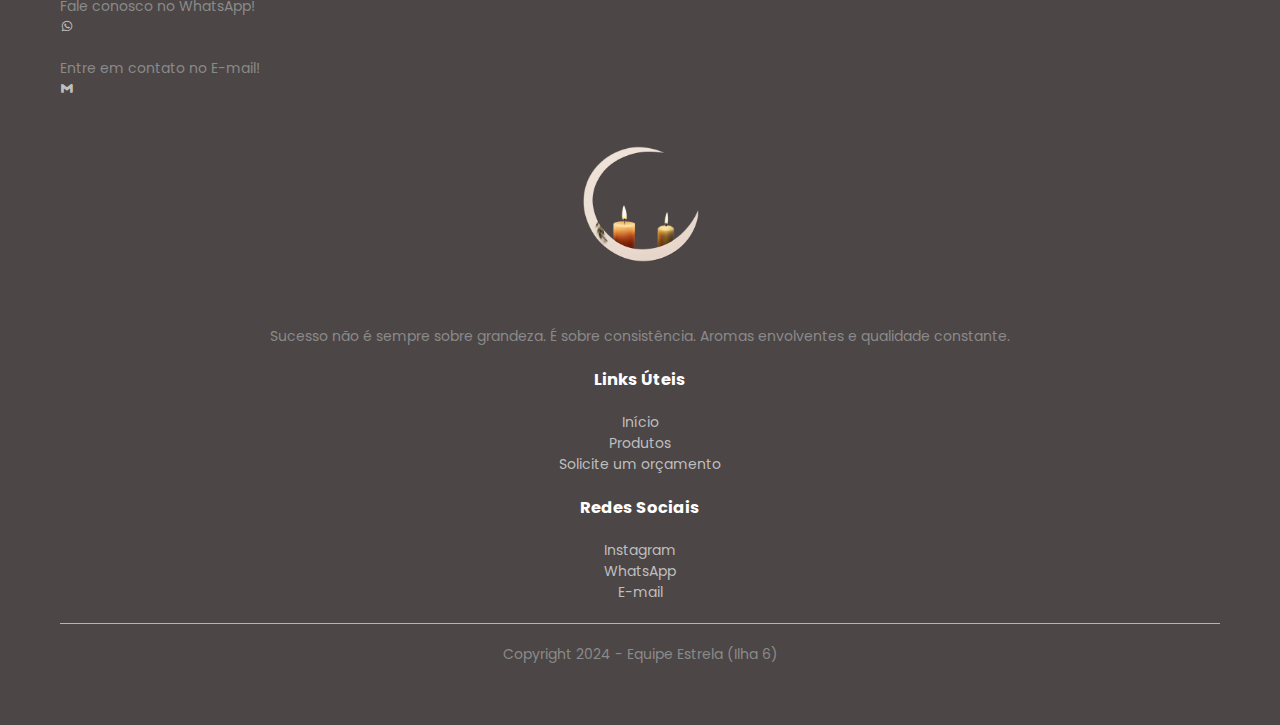
==== commit 5703735c: "novaLinha" ====
--- a/index.html
+++ b/index.html
@@ -20,6 +20,7 @@
     <script src="https://cdn.tailwindcss.com"></script>
     <script src="./js/avaliacao.js"></script>
     <script src="./js/produtoinicio.js"></script>
+    <script src="./js/novalinha.js"></script>
     <script>
         tailwind.config = {
             theme: {
@@ -540,20 +541,18 @@
             <div class="small-container">
                 <div class="row">
                     <div class="col-2">
-                        <img src="./images/velas/banner_happy_day.png" class="offer-img sc-1120">
+                        <img src="" alt="Imagem do produto" class="offer-img sc-1120">
                     </div>
                     <div class="col-2">
                         <p>Nova linha!</p>
-                        <h1 class="sc-420:!text-[27px]">Oh, Happy Day</h1>
-                        <small>
-                            Lançada no aniversário da Luar, a linha Oh, Happy Day é para você que gosta de comemorar!
-                        </small><br>
-                        <a onclick="link('https://api.whatsapp.com/send/?phone=5545920013524&text=Olá, gostaria de saber mais sobre as velas da linha Oh, Happy Day.&type=phone_number&app_absent=0')"
-                            class="btn cursor-pointer hover:!text-[white]">Compre Agora! &#8594;</a>
+                        <h1 class="sc-420:!text-[27px]">Nome do Produto</h1>
+                        <small>Descrição do produto será carregada aqui.</small><br>
+                        <a onclick="link('https://api.whatsapp.com/send/?phone=5545920013524&text=Olá, gostaria de saber mais sobre este produto.&type=phone_number&app_absent=0')"
+                           class="btn cursor-pointer hover:!text-[white]">Compre Agora! &#8594;</a>
                     </div>
                 </div>
             </div>
-        </div>
+        </div>        
         <!-------- Depoimentos -------->
         <section class="testimonial">
             <div class="small-container">
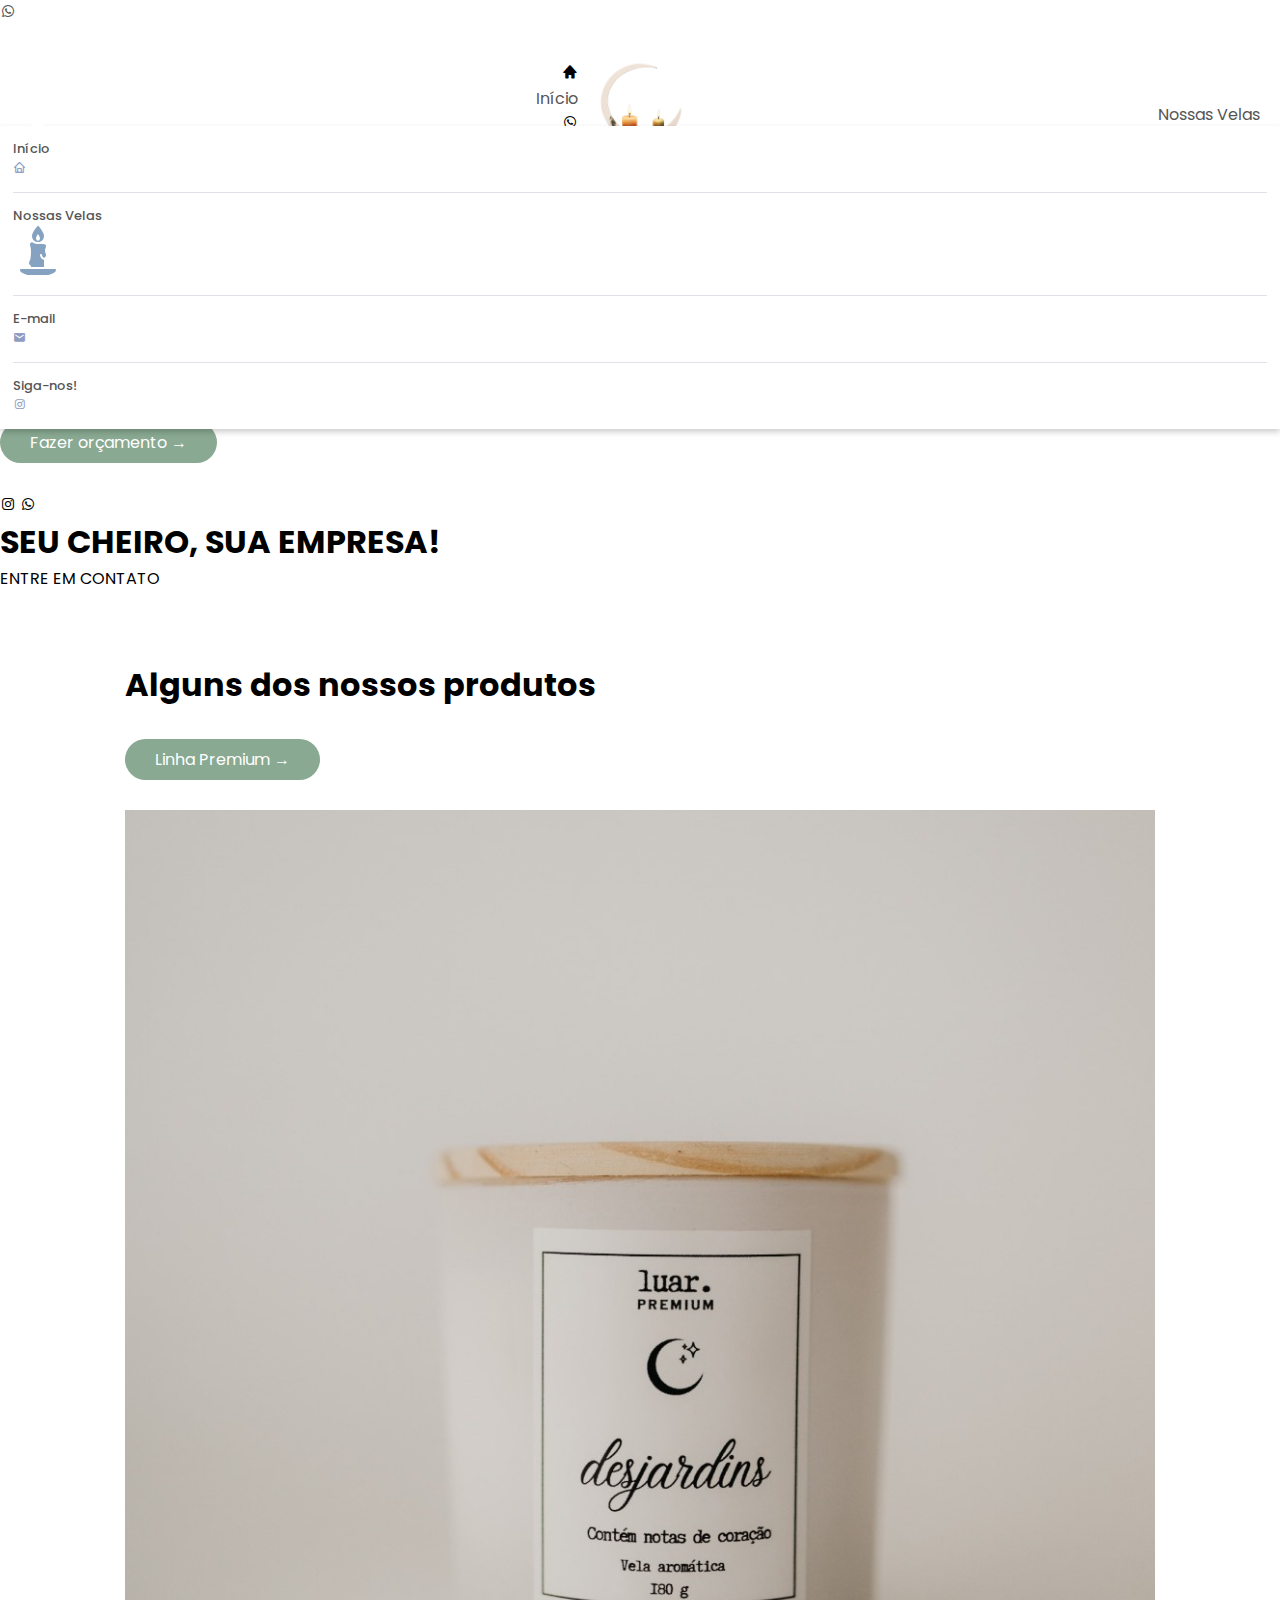
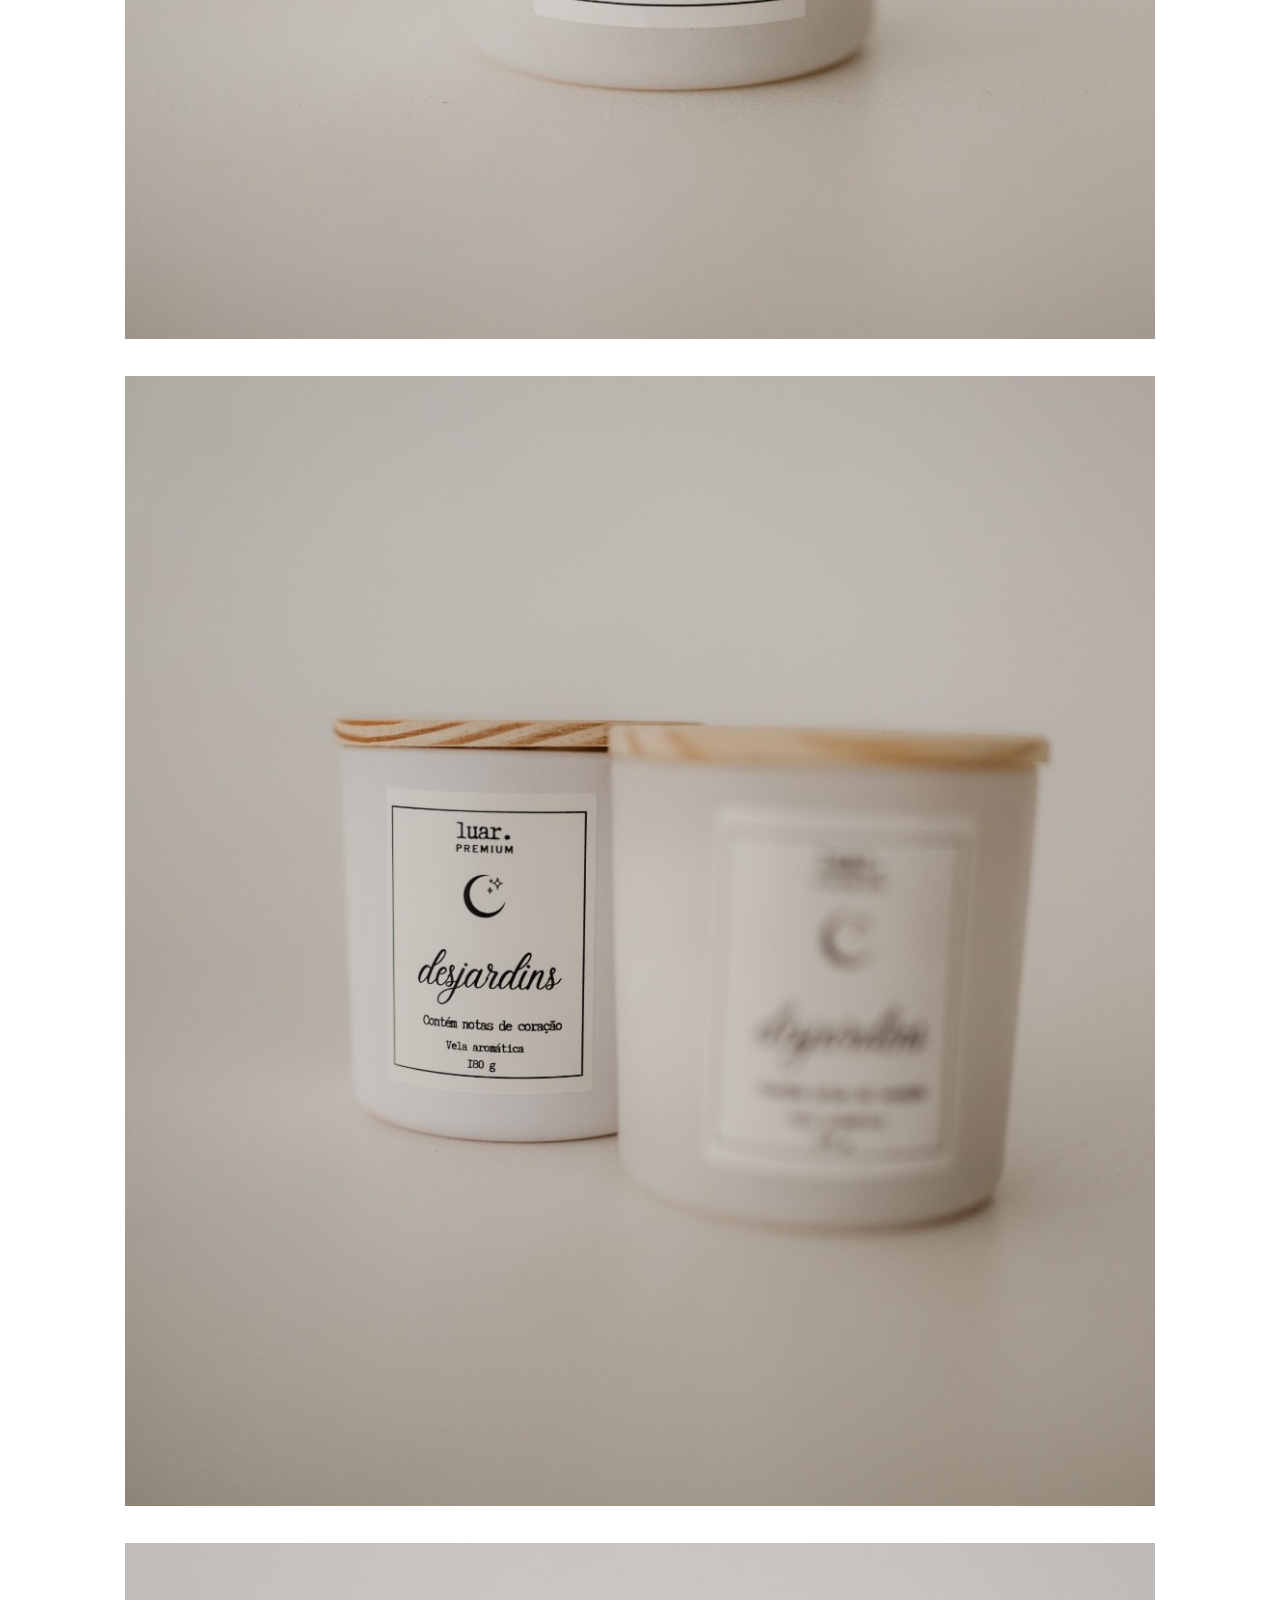
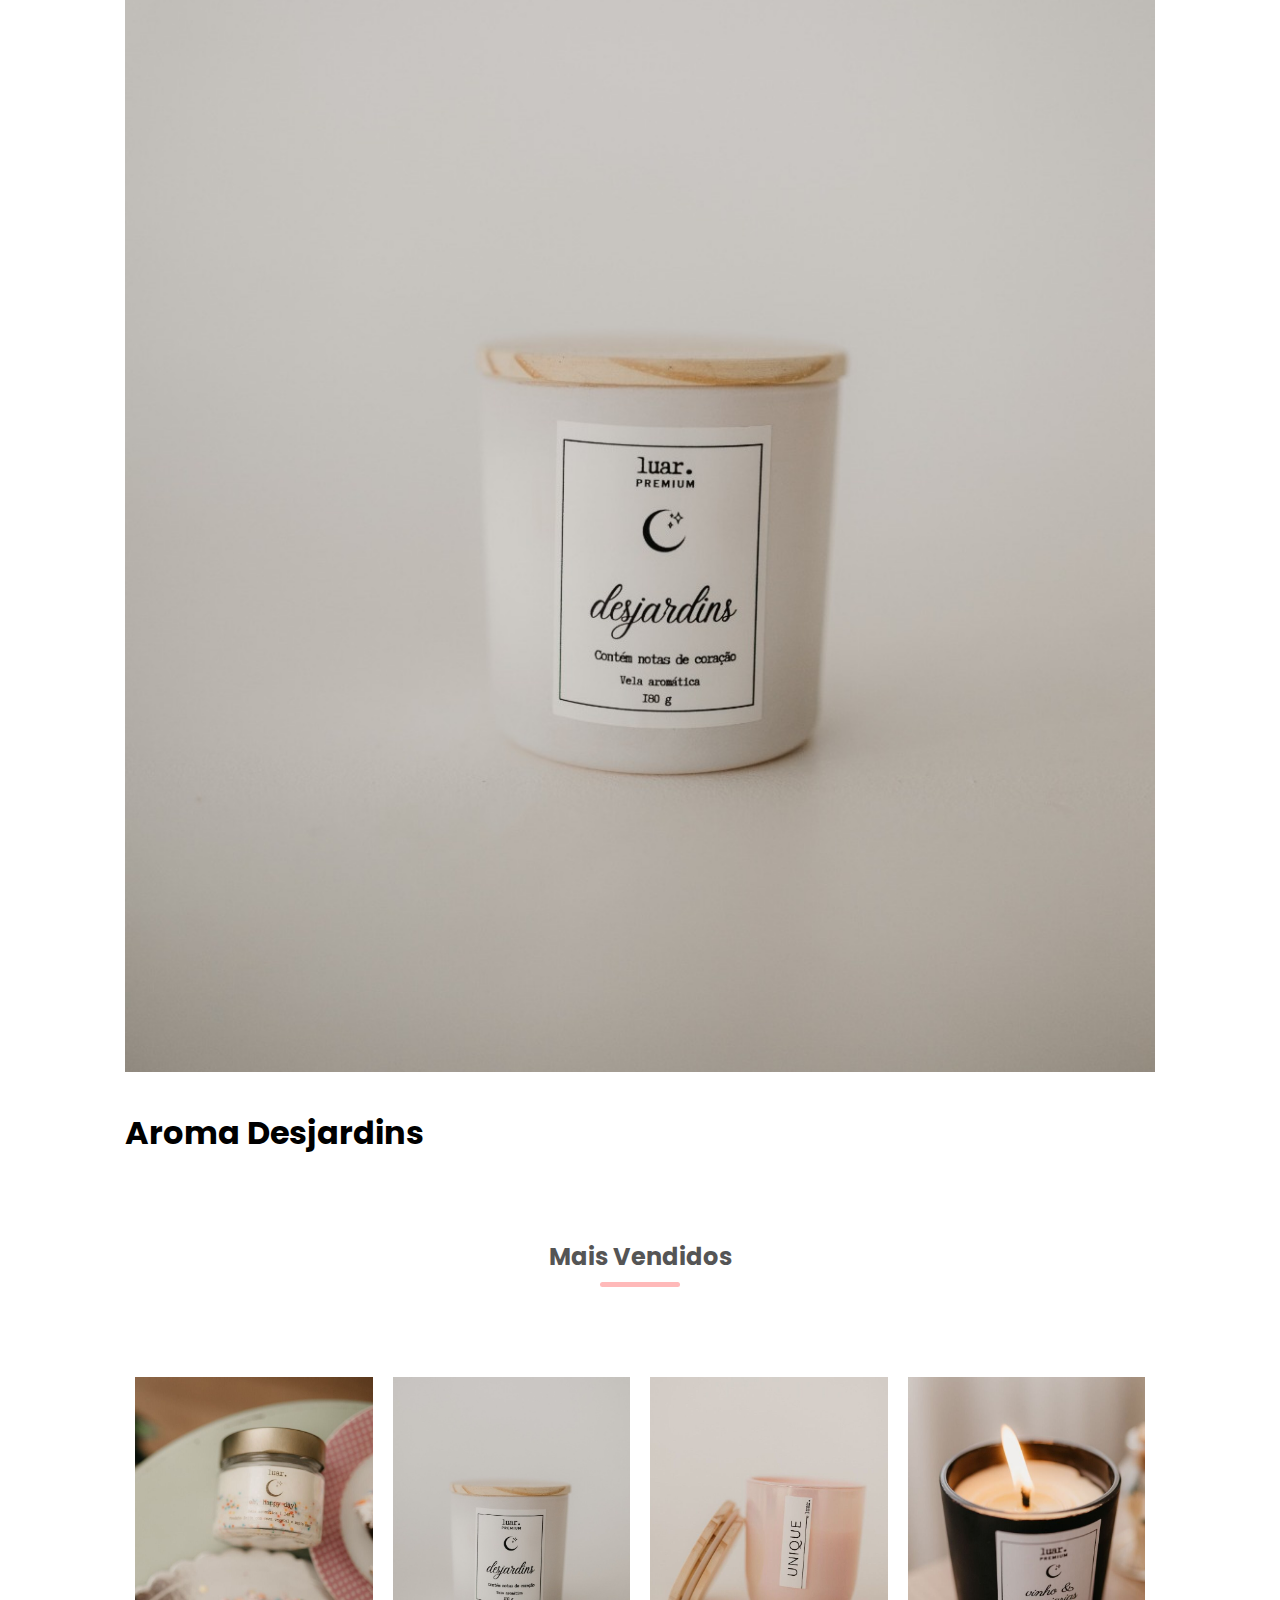
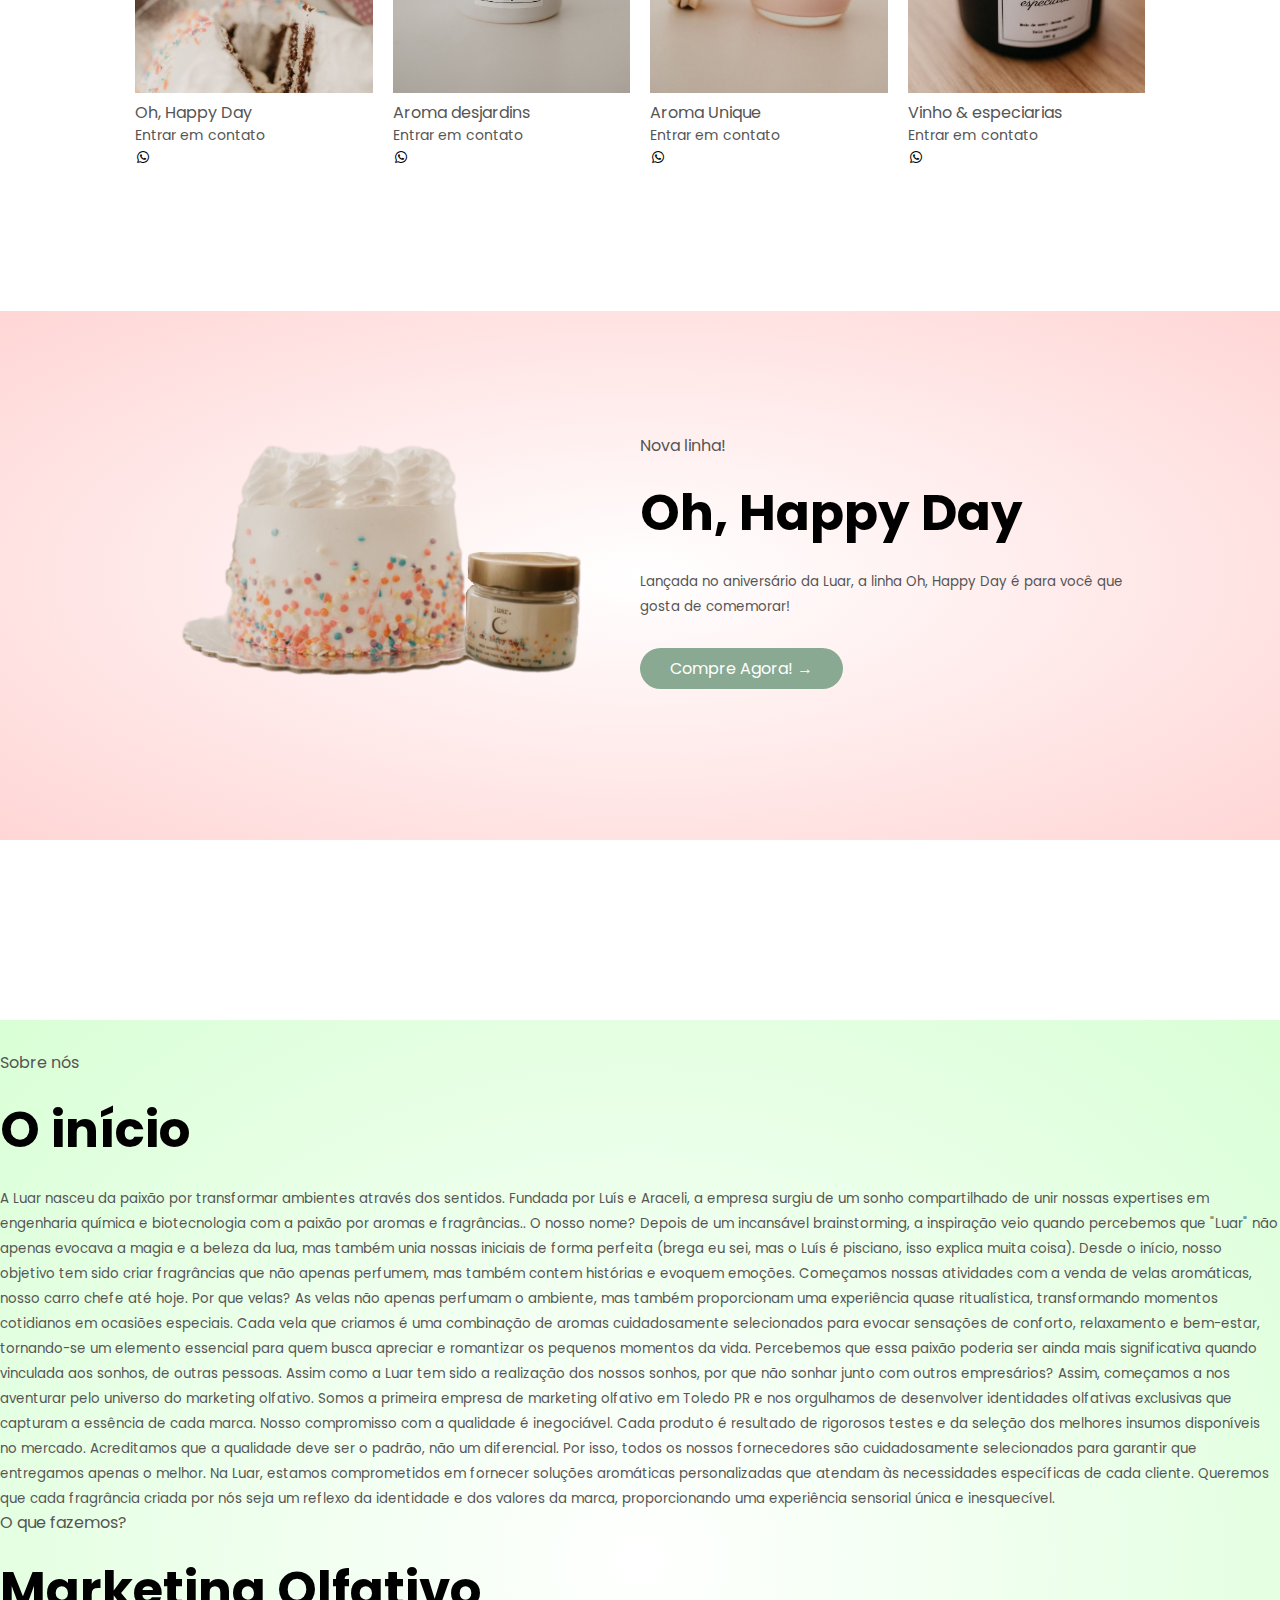
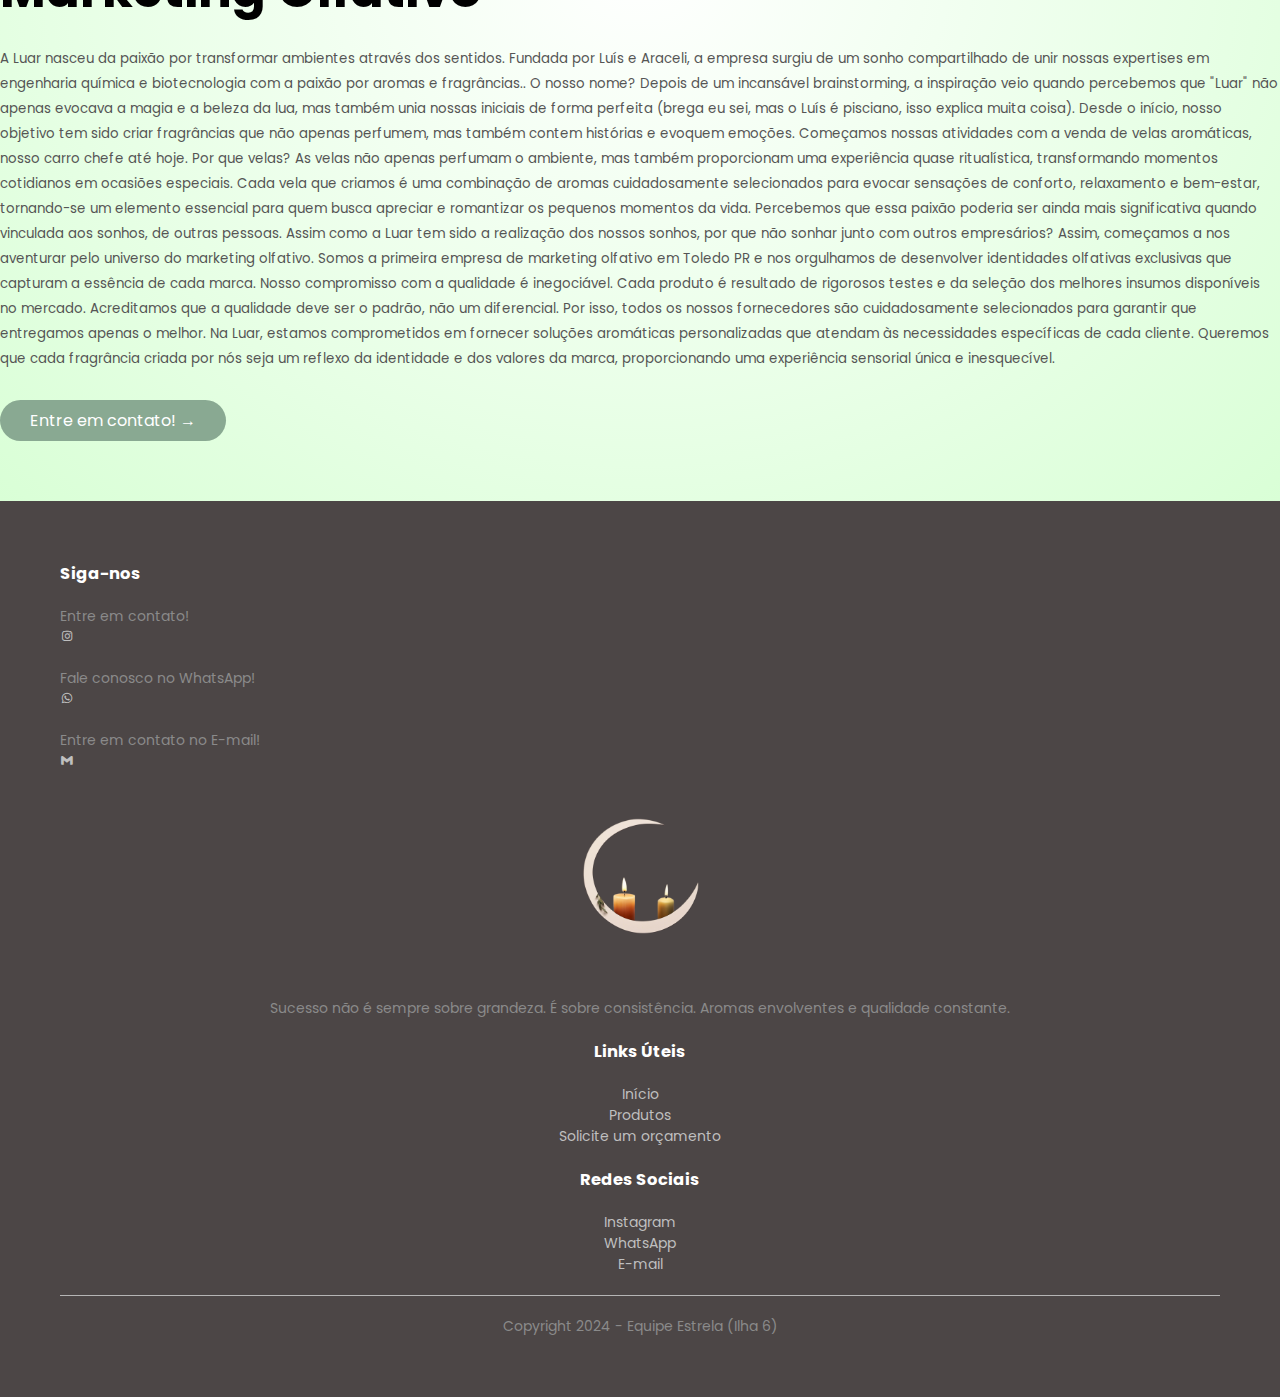
==== commit 72762497: "luar" ====
--- a/index.html
+++ b/index.html
@@ -14,13 +14,12 @@
         href="https://fonts.googleapis.com/css2?family=Poppins:wght@300;400;500;600;700&display=swap" />
     <script src="./js/functions.js" type="application/javascript"></script>
     <script src="./js/marketingOlfativo.js"></script>
+    <script src="./js/SobreNos.js"></script>
     <script src="https://unpkg.com/boxicons@2.1.4/dist/boxicons.js"></script>
     <link href='https://unpkg.com/boxicons@2.1.4/css/boxicons.min.css' rel='stylesheet'>
     <script src="https://kit.fontawesome.com/d652b9f554.js" crossorigin="anonymous"></script>
     <script src="https://cdn.tailwindcss.com"></script>
     <script src="./js/avaliacao.js"></script>
-    <script src="./js/produtoinicio.js"></script>
-    <script src="./js/novalinha.js"></script>
     <script>
         tailwind.config = {
             theme: {
@@ -533,26 +532,95 @@
         <div class="small-container">
             <h2 class="title">Mais Vendidos</h2>
             <div class="row sc-610:flex-col">
+                <div class="col-4">
+                    <a href="produto.html"><img class="shadow-default" src="./images/velas/happy_day_1.jpg"></a>
+                    <h4 class="mt-[5px]">Oh, Happy Day</h4>
+                    <div class="rating">
+                        <i class="fa fa-star"></i>
+                        <i class="fa fa-star"></i>
+                        <i class="fa fa-star"></i>
+                        <i class="fa fa-star"></i>
+                        <i class="fa fa-star"></i>
+                    </div>
+                    <section
+                        onclick="link('https://api.whatsapp.com/send/?phone=5545920013524&text=Olá, gostaria de saber mais sobre as velas da linha Oh, Happy Day.&type=phone_number&app_absent=0')"
+                        class="w-[180px] cursor-pointer flex gap-[10px] justify-center items-center h-[35px] bg-[#89A992] rounded-[50px] mt-[10px]">
+                        <p class="font-[JostMedium] text-[white]">Entrar em contato</p>
+                        <i class='bx bxl-whatsapp text-[25px] text-white '></i>
+                    </section>
+                </div>
+                <div class="col-4">
+                    <a href="produto.html"><img class="shadow-default" src="./images/velas/desjardins_4.jpg"></a>
+                    <h4 class="mt-[5px]">Aroma desjardins</h4>
+                    <div class="rating">
+                        <i class="fa fa-star"></i>
+                        <i class="fa fa-star"></i>
+                        <i class="fa fa-star"></i>
+                        <i class="fa fa-star"></i>
+                        <i class="fas fa-star-half-alt"></i>
+                    </div>
+                    <section
+                        onclick="link('https://api.whatsapp.com/send/?phone=5545920013524&text=Olá, gostaria de saber mais sobre as velas da linha Desjardins.&type=phone_number&app_absent=0')"
+                        class="w-[180px] cursor-pointer flex gap-[10px] justify-center items-center h-[35px] bg-[#89A992] rounded-[50px] mt-[10px]">
+                        <p class="font-[JostMedium] text-[white]">Entrar em contato</p>
+                        <i class='bx bxl-whatsapp text-[25px] text-white '></i>
+                    </section>
+                </div>
+                <div class="col-4">
+                    <a href="produto.html"><img class="shadow-default" src="./images/velas/unique_1.jpg"></a>
+                    <h4 class="mt-[5px]">Aroma Unique</h4>
+                    <div class="rating">
+                        <i class="fa fa-star"></i>
+                        <i class="fa fa-star"></i>
+                        <i class="fa fa-star"></i>
+                        <i class="fa fa-star"></i>
+                        <i class="fa fa-star-o"></i>
+                    </div>
+                    <section
+                        onclick="link('https://api.whatsapp.com/send/?phone=5545920013524&text=Olá, gostaria de saber mais sobre as velas da linha Unique.&type=phone_number&app_absent=0')"
+                        class="w-[180px] cursor-pointer flex gap-[10px] justify-center items-center h-[35px] bg-[#89A992] rounded-[50px] mt-[10px]">
+                        <p class="font-[JostMedium] text-[white]">Entrar em contato</p>
+                        <i class='bx bxl-whatsapp text-[25px] text-white '></i>
+                    </section>
+                </div>
+                <div class="col-4">
+                    <a href="produto.html"><img class="shadow-default" src="./images/velas/vinho_&_especiarias.jpg"></a>
+                    <h4 class="mt-[5px]">Vinho & especiarias</h4>
+                    <div class="rating">
+                        <i class="fa fa-star"></i>
+                        <i class="fa fa-star"></i>
+                        <i class="fa fa-star"></i>
+                        <i class="fa fa-star"></i>
+                        <i class="fas fa-star-half-alt"></i>
+                    </div>
+                    <section
+                        onclick="link('https://api.whatsapp.com/send/?phone=5545920013524&text=Olá, gostaria de saber mais sobre as velas da linha Vinho & Especiarias.&type=phone_number&app_absent=0')"
+                        class="w-[180px] cursor-pointer flex gap-[10px] justify-center items-center h-[35px] bg-[#89A992] rounded-[50px] mt-[10px]">
+                        <p class="font-[JostMedium] text-[white]">Entrar em contato</p>
+                        <i class='bx bxl-whatsapp text-[25px] text-white '></i>
+                    </section>
+                </div>
             </div>
         </div>
-
         <!-- Oferta -->
         <div class="offer">
             <div class="small-container">
                 <div class="row">
                     <div class="col-2">
-                        <img src="" alt="Imagem do produto" class="offer-img sc-1120">
+                        <img src="./images/velas/banner_happy_day.png" class="offer-img sc-1120">
                     </div>
                     <div class="col-2">
                         <p>Nova linha!</p>
-                        <h1 class="sc-420:!text-[27px]">Nome do Produto</h1>
-                        <small>Descrição do produto será carregada aqui.</small><br>
-                        <a onclick="link('https://api.whatsapp.com/send/?phone=5545920013524&text=Olá, gostaria de saber mais sobre este produto.&type=phone_number&app_absent=0')"
-                           class="btn cursor-pointer hover:!text-[white]">Compre Agora! &#8594;</a>
+                        <h1 class="sc-420:!text-[27px]">Oh, Happy Day</h1>
+                        <small>
+                            Lançada no aniversário da Luar, a linha Oh, Happy Day é para você que gosta de comemorar!
+                        </small><br>
+                        <a onclick="link('https://api.whatsapp.com/send/?phone=5545920013524&text=Olá, gostaria de saber mais sobre as velas da linha Oh, Happy Day.&type=phone_number&app_absent=0')"
+                            class="btn cursor-pointer hover:!text-[white]">Compre Agora! &#8594;</a>
                     </div>
                 </div>
             </div>
-        </div>        
+        </div>
         <!-------- Depoimentos -------->
         <section class="testimonial">
             <div class="small-container">
@@ -564,7 +632,7 @@
         <div class="about">
             <div class="px-[150px] sc-980:px-[20px] mt-[40px]">
                 <div class="!flex flex gap-[100px] sc-980:flex-col">
-                    <div class="col-2">
+                    <div class="col-2" id="SobreNos">
                         <p>Sobre nós</p>
                         <h1 class="sc-420:!text-[27px]">O início</h1>
                         <small>
@@ -607,51 +675,47 @@
                             única e inesquecível.
                         </small><br>
                     </div>
-                    <div class="col-2">
+                    <div class="col-2" id="marketingOlfativo">
                         <p>O que fazemos?</p>
                         <h1 class="sc-420:!text-[27px]">Marketing Olfativo</h1>
                         <small>
-                            Na Luar, acreditamos que o marketing olfativo é uma poderosa ferramenta para fortalecer a
-                            identidade da sua marca e criar conexões emocionais profundas com seus clientes. Nosso
-                            objetivo é proporcionar experiências sensoriais únicas que não apenas encantem, mas que
-                            também permaneçam na memória, que tornem a sua marca inesquecível.
-
-                            Conheça nossos principais serviços de marketing olfativo:
-
-                            1. Criação de Identidade Olfativa
-                            Desenvolvemos fragrâncias exclusivas que refletem a essência e os valores da sua marca. Cada
-                            aroma é cuidadosamente elaborado para transmitir a personalidade da sua empresa e
-                            proporcionar uma comunicação assertiva entre você e o seu cliente.
-
-                            2. Aromatização de Ambientes
-                            Transforme qualquer espaço em um ambiente acolhedor e inesquecível com nossas soluções de
-                            aromatização. Utilizamos produtos e aparelhos de alta qualidade para garantir uma
-                            distribuição uniforme e constante do aroma, ideal para lojas, escritórios, clínicas e
-                            eventos.
-
-                            3. Produtos personalizados e estratégias de aromatização
-                            Além de criar a sua fragrância exclusiva, desenvolvemos produtos personalizados para a sua
-                            marca, como velas, perfume de papel, pastilhas aromáticas, sachês aromáticos, chaveiros
-                            aromáticos.
-
-                            Tudo isso para que você possa oferecer aos seus clientes um toque de elegância, sofisticação
-                            e originalidade, proporcionando uma experiência sensorial diferenciada aos seus clientes.
-
-                            4. Consultoria e Suporte
-                            Nossa equipe especializada oferece consultoria completa para a implementação do marketing
-                            olfativo em sua empresa. Desde a escolha da fragrância ideal até a disposição estratégica
-                            dos aromatizadores, estamos ao seu lado em cada etapa do processo.
-
-                            5. Neutralizadores de Odores
-
-                            Para espaços como banheiros e áreas de serviço, oferecemos neutralizadores de odores que
-                            eliminam rapidamente qualquer cheiro indesejado, mantendo o ambiente sempre agradável e
-                            convidativo.
-
-                            Explorar esses serviços permitirá que sua marca não apenas se destaque, mas também crie
-                            memórias duradouras e positivas para seus clientes. Na Luar, estamos comprometidos com a
-                            excelência e a inovação no marketing olfativo, ajudando sua empresa a alcançar novos
-                            patamares de sucesso sensorial.uma experiência sensorial
+                            A Luar nasceu da paixão por transformar ambientes através dos sentidos.
+
+                            Fundada por Luís e Araceli, a empresa surgiu de um sonho compartilhado de unir nossas
+                            expertises em engenharia química e biotecnologia com a paixão por aromas e fragrâncias..
+
+                            O nosso nome? Depois de um incansável brainstorming, a inspiração veio quando percebemos que
+                            "Luar" não apenas evocava a magia e a beleza da lua, mas também unia nossas iniciais de
+                            forma perfeita (brega eu sei, mas o Luís é pisciano, isso explica muita coisa).
+
+                            Desde o início, nosso objetivo tem sido criar fragrâncias que não apenas perfumem, mas
+                            também contem histórias e evoquem emoções.
+
+                            Começamos nossas atividades com a venda de velas aromáticas, nosso carro chefe até hoje. Por
+                            que velas?
+                            As velas não apenas perfumam o ambiente, mas também proporcionam uma experiência quase
+                            ritualística, transformando momentos cotidianos em ocasiões especiais. Cada vela que criamos
+                            é uma combinação de aromas cuidadosamente selecionados para evocar sensações de conforto,
+                            relaxamento e bem-estar, tornando-se um elemento essencial para quem busca apreciar e
+                            romantizar os pequenos momentos da vida.
+
+                            Percebemos que essa paixão poderia ser ainda mais significativa quando vinculada aos sonhos,
+                            de outras pessoas. Assim como a Luar tem sido a realização dos nossos sonhos, por que não
+                            sonhar junto com outros empresários?
+
+                            Assim, começamos a nos aventurar pelo universo do marketing olfativo. Somos a primeira
+                            empresa de marketing olfativo em Toledo PR e nos orgulhamos de desenvolver identidades
+                            olfativas exclusivas que capturam a essência de cada marca.
+
+                            Nosso compromisso com a qualidade é inegociável. Cada produto é resultado de rigorosos
+                            testes e da seleção dos melhores insumos disponíveis no mercado. Acreditamos que a qualidade
+                            deve ser o padrão, não um diferencial. Por isso, todos os nossos fornecedores são
+                            cuidadosamente selecionados para garantir que entregamos apenas o melhor.
+
+                            Na Luar, estamos comprometidos em fornecer soluções aromáticas personalizadas que atendam às
+                            necessidades específicas de cada cliente. Queremos que cada fragrância criada por nós seja
+                            um reflexo da identidade e dos valores da marca, proporcionando uma experiência sensorial
+                            única e inesquecível.
                         </small><br>
                         <a onclick="link('https://api.whatsapp.com/send/?phone=5545920013524&text=Olá, gostaria de saber mais sobre as velas da Luar.&type=phone_number&app_absent=0')"
                             class="btn cursor-pointer hover:!text-[white]">Entre em contato! &#8594;</a>
--- a/css/style.css
+++ b/css/style.css
@@ -351,6 +351,13 @@
     color: #fff;
 }
 
+/*-------------------- Sobre -----------------------*/
+
+#marketingOlfativo small,
+#SobreNos small {
+    overflow-wrap: break-word;
+}
+ 
 /*---------------- Detalhes de um produto ----------------*/
 
 
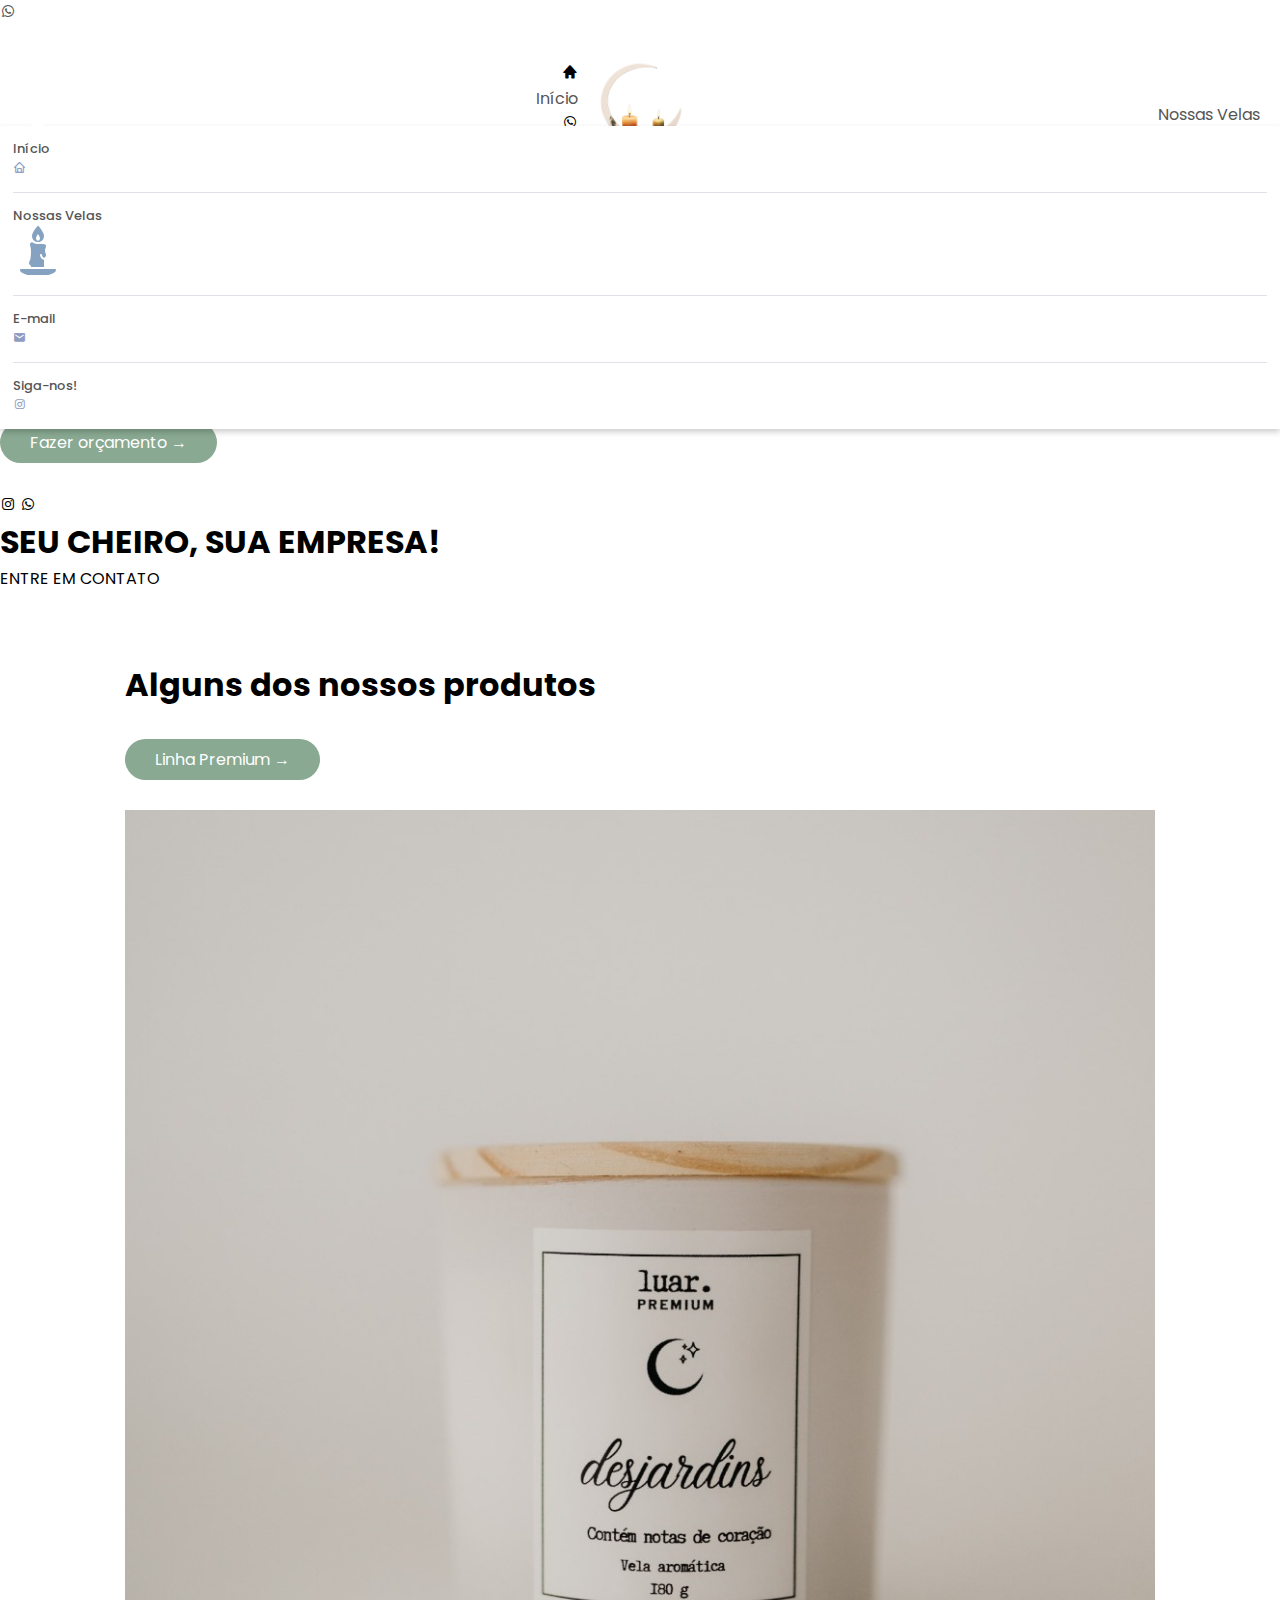
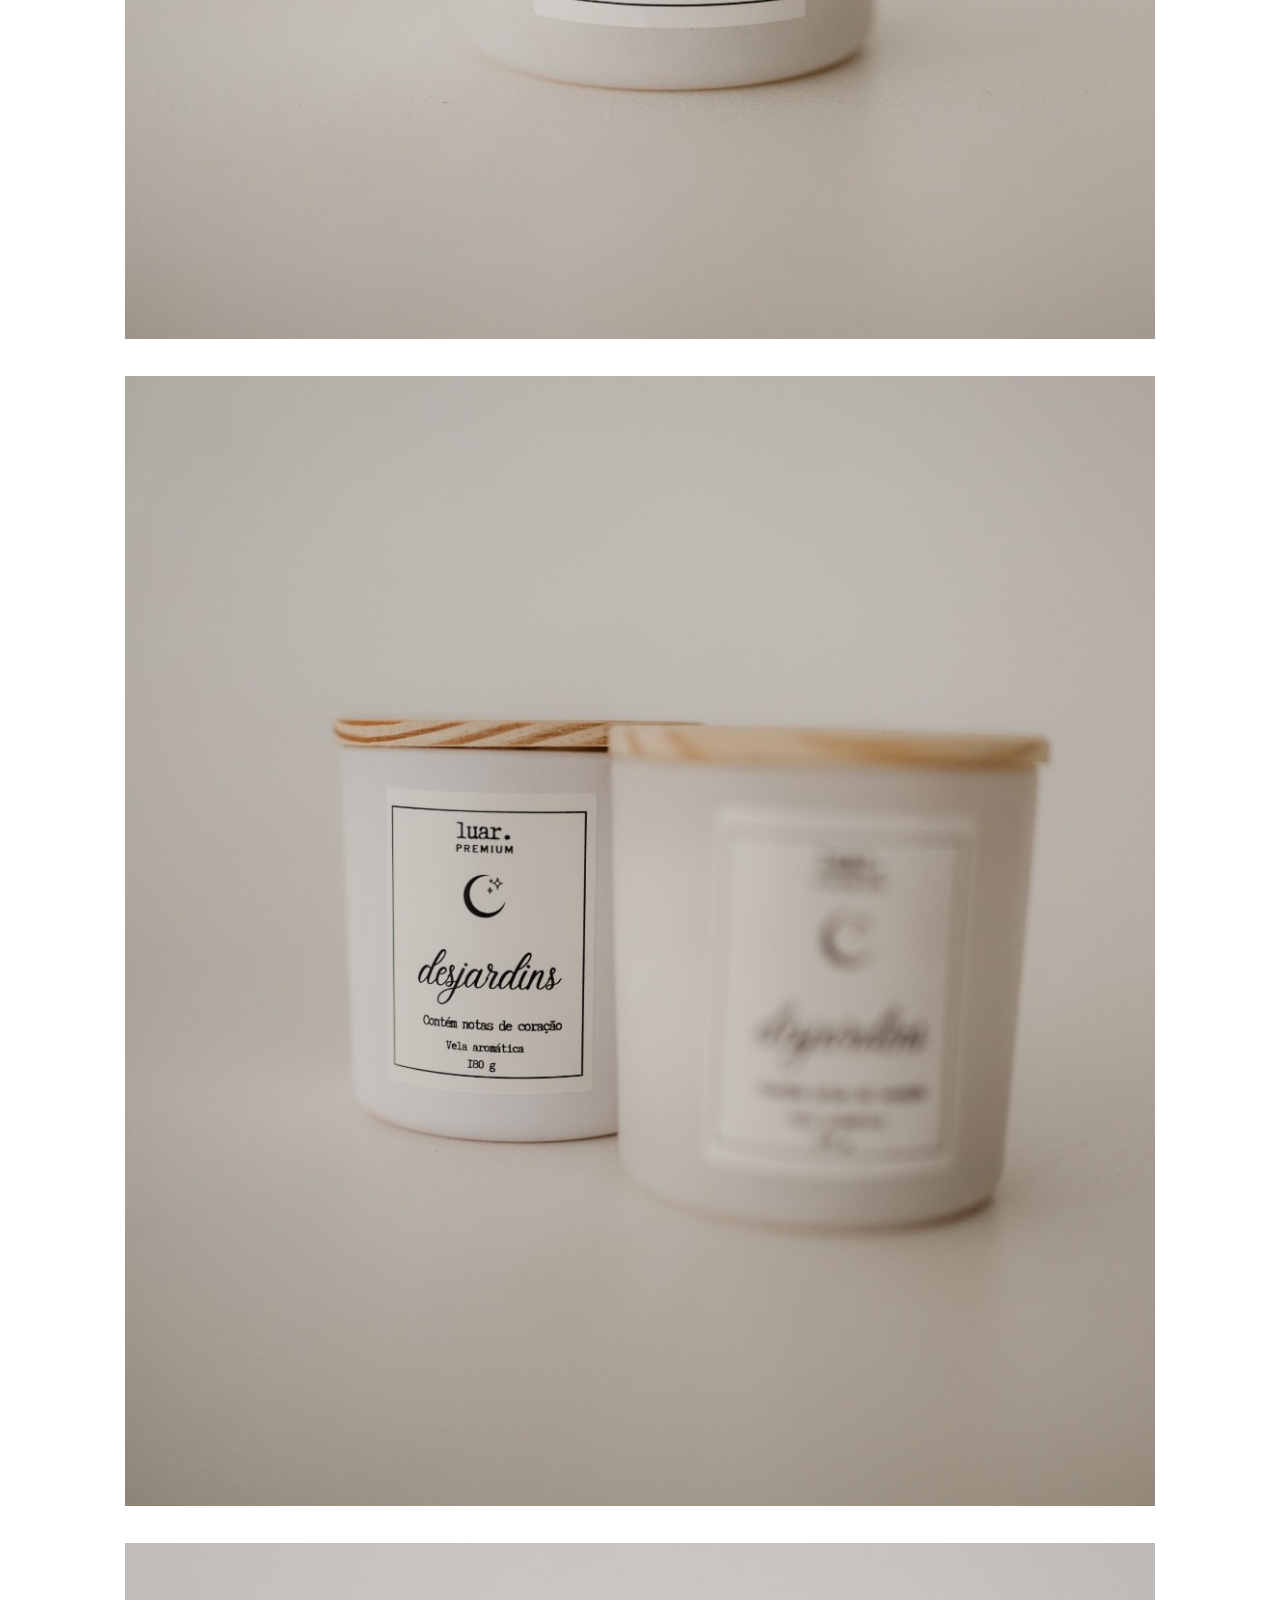
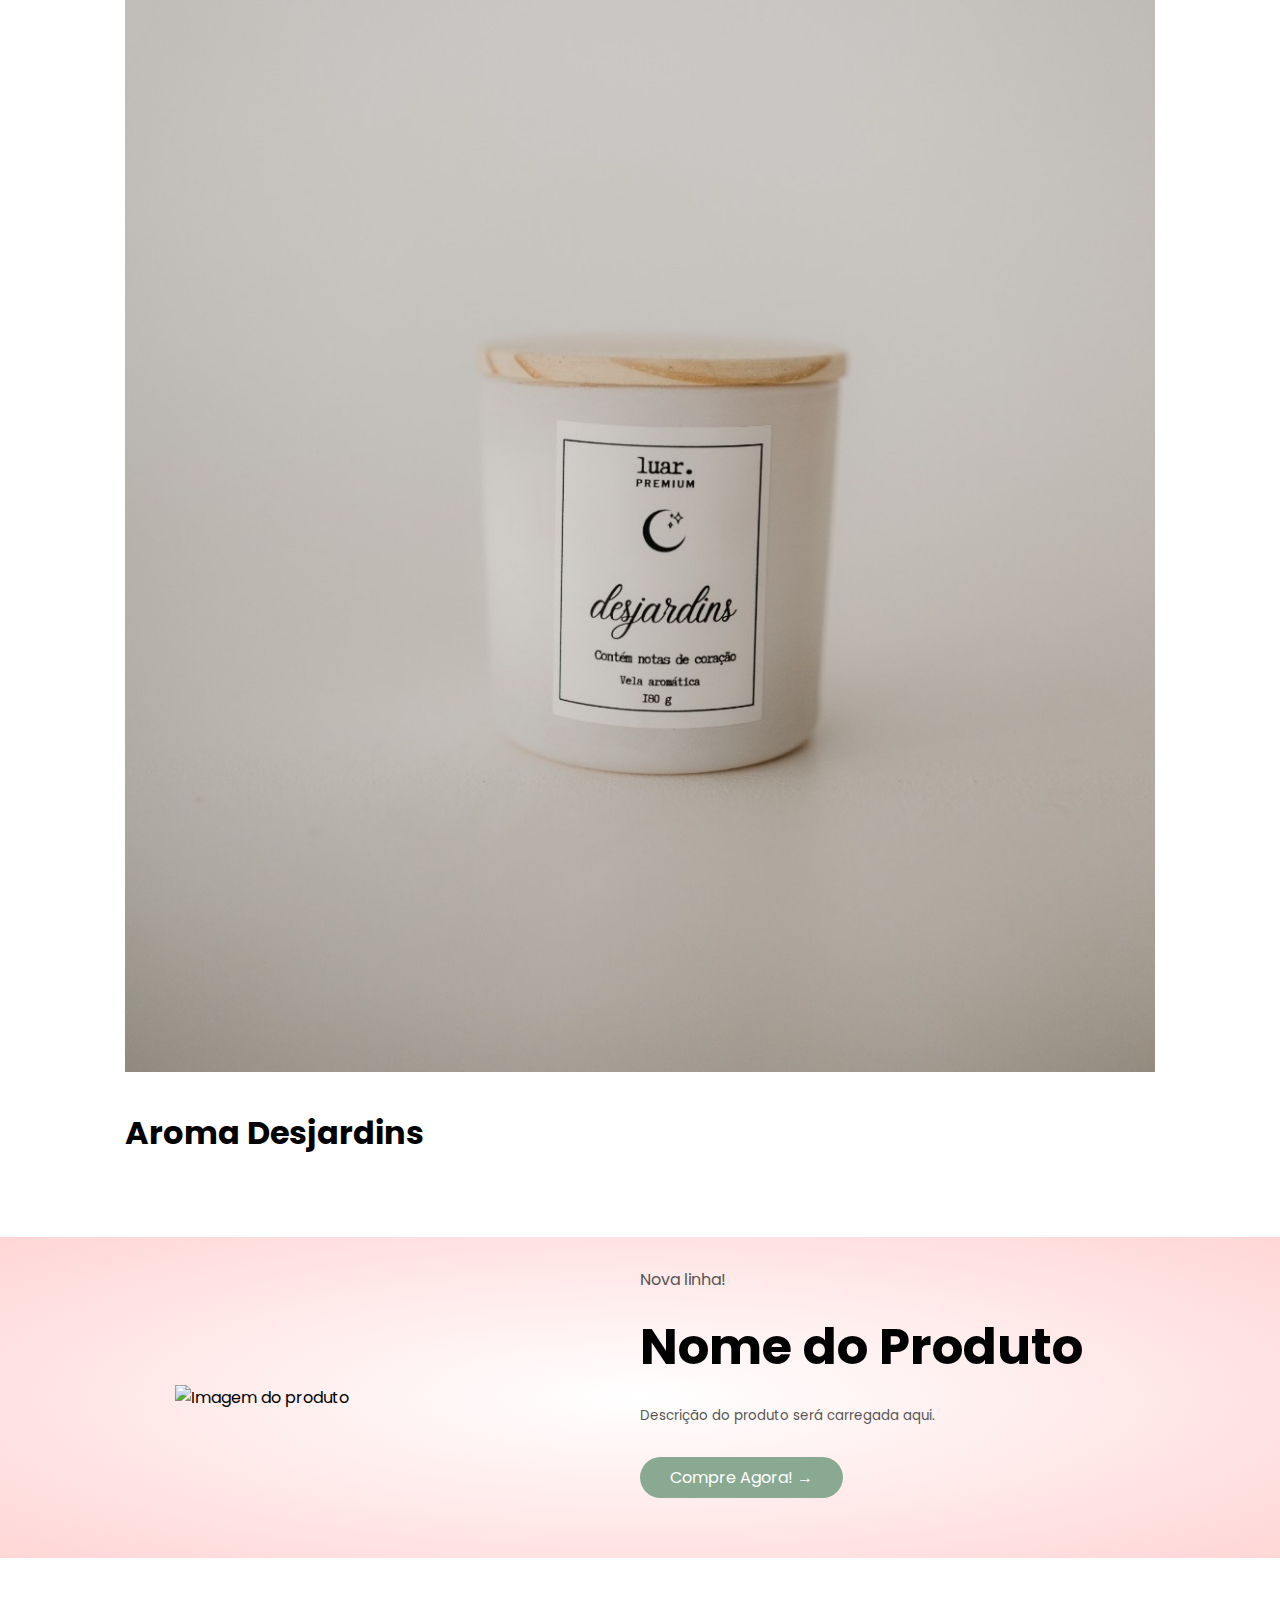
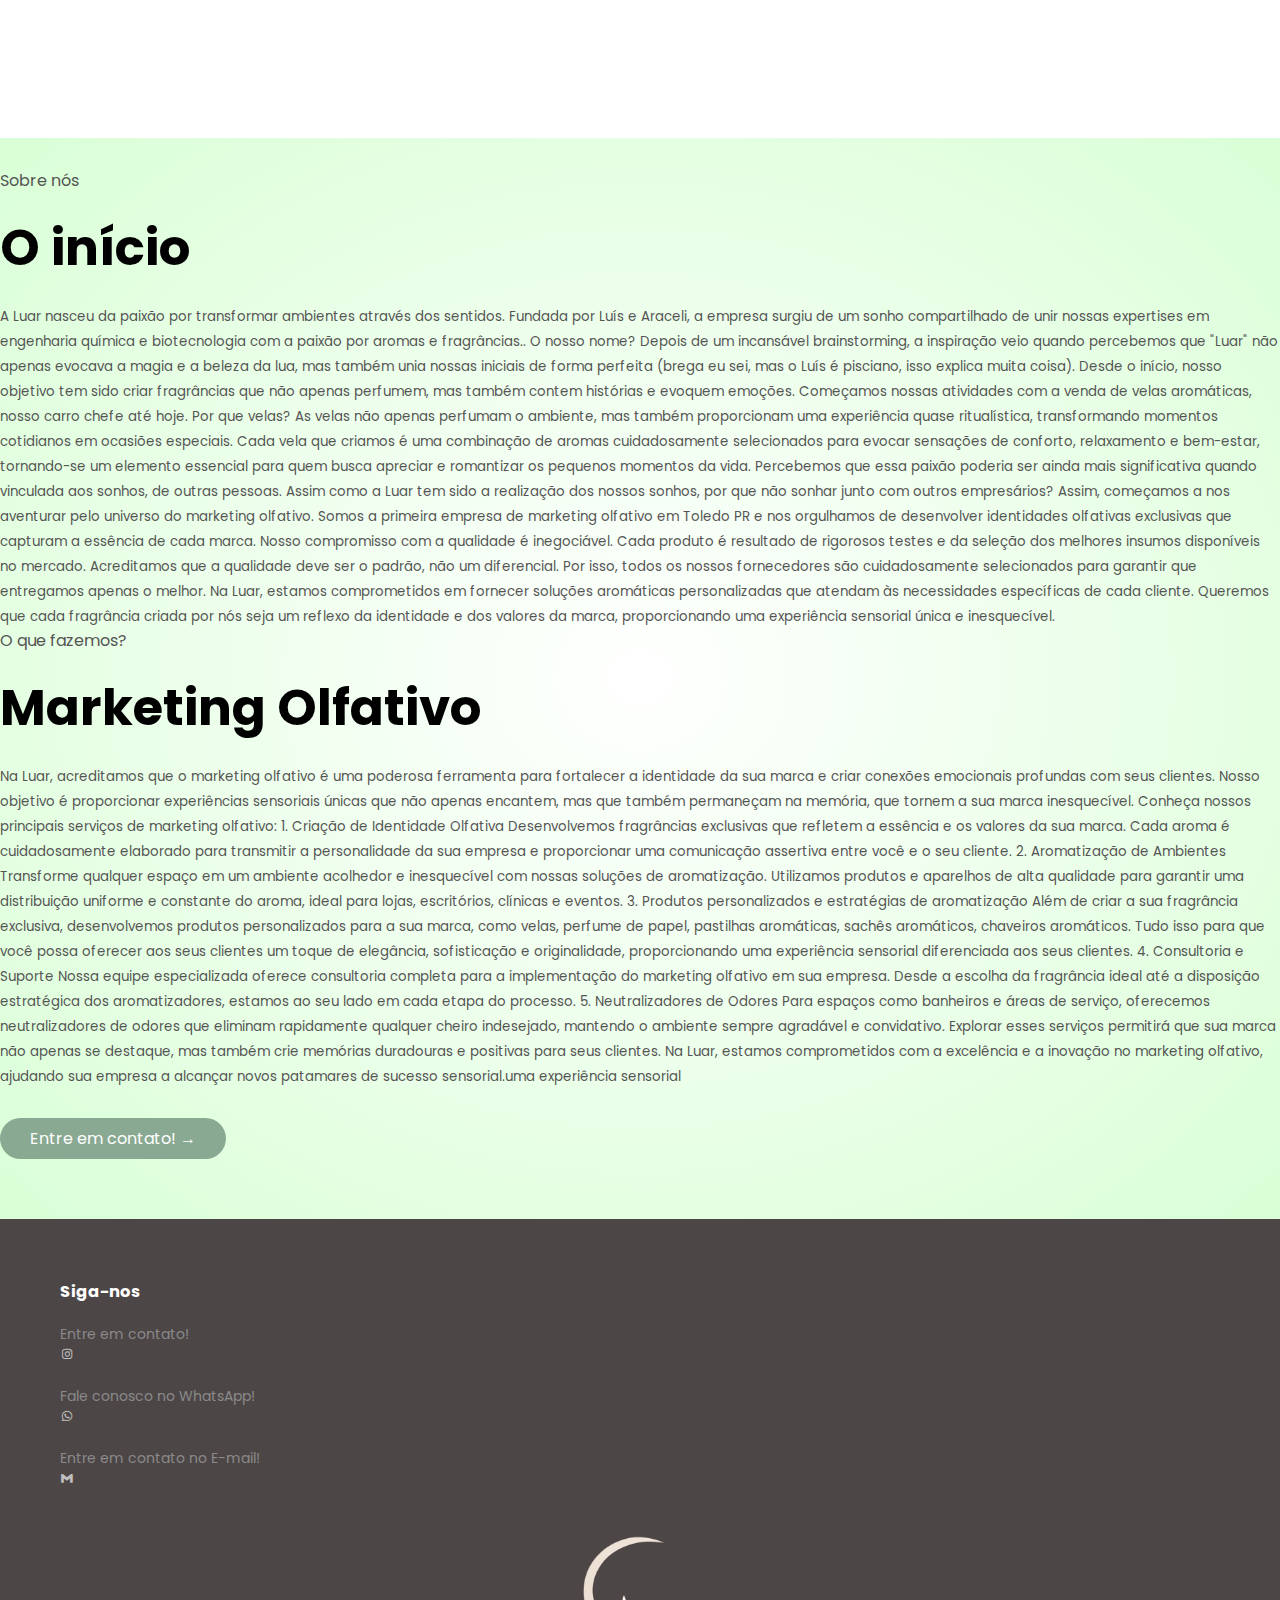
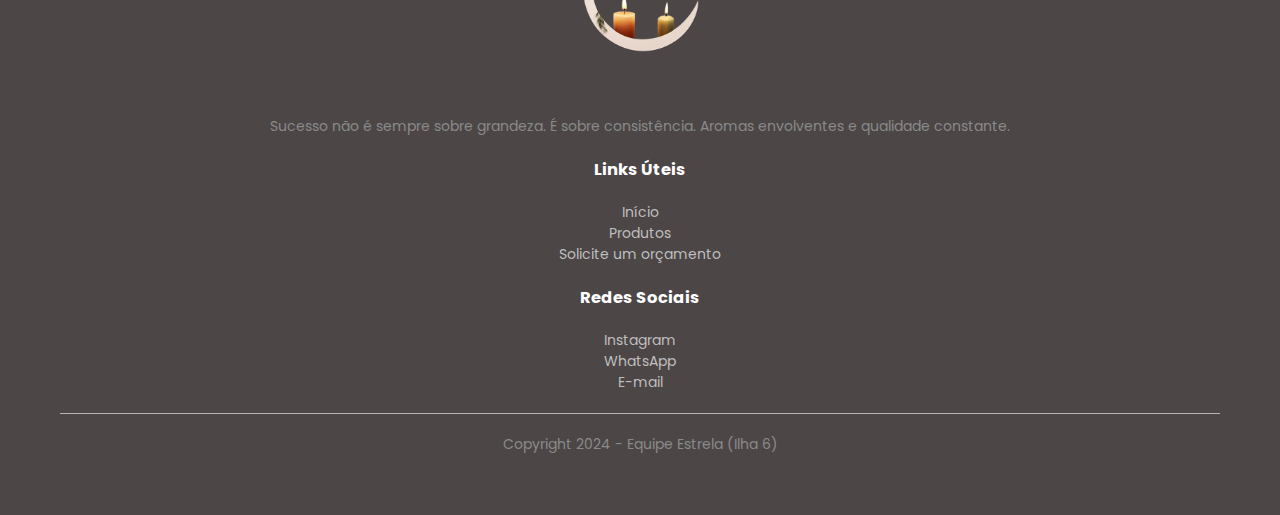
==== commit 8c91105d: "produtos adicionado" ====
--- a/index.html
+++ b/index.html
@@ -14,12 +14,13 @@
         href="https://fonts.googleapis.com/css2?family=Poppins:wght@300;400;500;600;700&display=swap" />
     <script src="./js/functions.js" type="application/javascript"></script>
     <script src="./js/marketingOlfativo.js"></script>
-    <script src="./js/SobreNos.js"></script>
     <script src="https://unpkg.com/boxicons@2.1.4/dist/boxicons.js"></script>
     <link href='https://unpkg.com/boxicons@2.1.4/css/boxicons.min.css' rel='stylesheet'>
     <script src="https://kit.fontawesome.com/d652b9f554.js" crossorigin="anonymous"></script>
     <script src="https://cdn.tailwindcss.com"></script>
     <script src="./js/avaliacao.js"></script>
+    <script src="./js/produtoinicio.js"></script>
+    <script src="./js/novalinha.js"></script>
     <script>
         tailwind.config = {
             theme: {
@@ -528,99 +529,24 @@
                     </div>
             </section>
         </section>
-        <!--  produtos mais recentes -->
-        <div class="small-container">
-            <h2 class="title">Mais Vendidos</h2>
-            <div class="row sc-610:flex-col">
-                <div class="col-4">
-                    <a href="produto.html"><img class="shadow-default" src="./images/velas/happy_day_1.jpg"></a>
-                    <h4 class="mt-[5px]">Oh, Happy Day</h4>
-                    <div class="rating">
-                        <i class="fa fa-star"></i>
-                        <i class="fa fa-star"></i>
-                        <i class="fa fa-star"></i>
-                        <i class="fa fa-star"></i>
-                        <i class="fa fa-star"></i>
-                    </div>
-                    <section
-                        onclick="link('https://api.whatsapp.com/send/?phone=5545920013524&text=Olá, gostaria de saber mais sobre as velas da linha Oh, Happy Day.&type=phone_number&app_absent=0')"
-                        class="w-[180px] cursor-pointer flex gap-[10px] justify-center items-center h-[35px] bg-[#89A992] rounded-[50px] mt-[10px]">
-                        <p class="font-[JostMedium] text-[white]">Entrar em contato</p>
-                        <i class='bx bxl-whatsapp text-[25px] text-white '></i>
-                    </section>
-                </div>
-                <div class="col-4">
-                    <a href="produto.html"><img class="shadow-default" src="./images/velas/desjardins_4.jpg"></a>
-                    <h4 class="mt-[5px]">Aroma desjardins</h4>
-                    <div class="rating">
-                        <i class="fa fa-star"></i>
-                        <i class="fa fa-star"></i>
-                        <i class="fa fa-star"></i>
-                        <i class="fa fa-star"></i>
-                        <i class="fas fa-star-half-alt"></i>
-                    </div>
-                    <section
-                        onclick="link('https://api.whatsapp.com/send/?phone=5545920013524&text=Olá, gostaria de saber mais sobre as velas da linha Desjardins.&type=phone_number&app_absent=0')"
-                        class="w-[180px] cursor-pointer flex gap-[10px] justify-center items-center h-[35px] bg-[#89A992] rounded-[50px] mt-[10px]">
-                        <p class="font-[JostMedium] text-[white]">Entrar em contato</p>
-                        <i class='bx bxl-whatsapp text-[25px] text-white '></i>
-                    </section>
-                </div>
-                <div class="col-4">
-                    <a href="produto.html"><img class="shadow-default" src="./images/velas/unique_1.jpg"></a>
-                    <h4 class="mt-[5px]">Aroma Unique</h4>
-                    <div class="rating">
-                        <i class="fa fa-star"></i>
-                        <i class="fa fa-star"></i>
-                        <i class="fa fa-star"></i>
-                        <i class="fa fa-star"></i>
-                        <i class="fa fa-star-o"></i>
-                    </div>
-                    <section
-                        onclick="link('https://api.whatsapp.com/send/?phone=5545920013524&text=Olá, gostaria de saber mais sobre as velas da linha Unique.&type=phone_number&app_absent=0')"
-                        class="w-[180px] cursor-pointer flex gap-[10px] justify-center items-center h-[35px] bg-[#89A992] rounded-[50px] mt-[10px]">
-                        <p class="font-[JostMedium] text-[white]">Entrar em contato</p>
-                        <i class='bx bxl-whatsapp text-[25px] text-white '></i>
-                    </section>
-                </div>
-                <div class="col-4">
-                    <a href="produto.html"><img class="shadow-default" src="./images/velas/vinho_&_especiarias.jpg"></a>
-                    <h4 class="mt-[5px]">Vinho & especiarias</h4>
-                    <div class="rating">
-                        <i class="fa fa-star"></i>
-                        <i class="fa fa-star"></i>
-                        <i class="fa fa-star"></i>
-                        <i class="fa fa-star"></i>
-                        <i class="fas fa-star-half-alt"></i>
-                    </div>
-                    <section
-                        onclick="link('https://api.whatsapp.com/send/?phone=5545920013524&text=Olá, gostaria de saber mais sobre as velas da linha Vinho & Especiarias.&type=phone_number&app_absent=0')"
-                        class="w-[180px] cursor-pointer flex gap-[10px] justify-center items-center h-[35px] bg-[#89A992] rounded-[50px] mt-[10px]">
-                        <p class="font-[JostMedium] text-[white]">Entrar em contato</p>
-                        <i class='bx bxl-whatsapp text-[25px] text-white '></i>
-                    </section>
-                </div>
-            </div>
-        </div>
+
         <!-- Oferta -->
         <div class="offer">
             <div class="small-container">
                 <div class="row">
                     <div class="col-2">
-                        <img src="./images/velas/banner_happy_day.png" class="offer-img sc-1120">
+                        <img src="" alt="Imagem do produto" class="offer-img sc-1120">
                     </div>
                     <div class="col-2">
                         <p>Nova linha!</p>
-                        <h1 class="sc-420:!text-[27px]">Oh, Happy Day</h1>
-                        <small>
-                            Lançada no aniversário da Luar, a linha Oh, Happy Day é para você que gosta de comemorar!
-                        </small><br>
-                        <a onclick="link('https://api.whatsapp.com/send/?phone=5545920013524&text=Olá, gostaria de saber mais sobre as velas da linha Oh, Happy Day.&type=phone_number&app_absent=0')"
-                            class="btn cursor-pointer hover:!text-[white]">Compre Agora! &#8594;</a>
+                        <h1 class="sc-420:!text-[27px]">Nome do Produto</h1>
+                        <small>Descrição do produto será carregada aqui.</small><br>
+                        <a onclick="link('https://api.whatsapp.com/send/?phone=5545920013524&text=Olá, gostaria de saber mais sobre este produto.&type=phone_number&app_absent=0')"
+                           class="btn cursor-pointer hover:!text-[white]">Compre Agora! &#8594;</a>
                     </div>
                 </div>
             </div>
-        </div>
+        </div>        
         <!-------- Depoimentos -------->
         <section class="testimonial">
             <div class="small-container">
@@ -632,7 +558,7 @@
         <div class="about">
             <div class="px-[150px] sc-980:px-[20px] mt-[40px]">
                 <div class="!flex flex gap-[100px] sc-980:flex-col">
-                    <div class="col-2" id="SobreNos">
+                    <div class="col-2">
                         <p>Sobre nós</p>
                         <h1 class="sc-420:!text-[27px]">O início</h1>
                         <small>
@@ -675,47 +601,51 @@
                             única e inesquecível.
                         </small><br>
                     </div>
-                    <div class="col-2" id="marketingOlfativo">
+                    <div class="col-2">
                         <p>O que fazemos?</p>
                         <h1 class="sc-420:!text-[27px]">Marketing Olfativo</h1>
                         <small>
-                            A Luar nasceu da paixão por transformar ambientes através dos sentidos.
-
-                            Fundada por Luís e Araceli, a empresa surgiu de um sonho compartilhado de unir nossas
-                            expertises em engenharia química e biotecnologia com a paixão por aromas e fragrâncias..
-
-                            O nosso nome? Depois de um incansável brainstorming, a inspiração veio quando percebemos que
-                            "Luar" não apenas evocava a magia e a beleza da lua, mas também unia nossas iniciais de
-                            forma perfeita (brega eu sei, mas o Luís é pisciano, isso explica muita coisa).
-
-                            Desde o início, nosso objetivo tem sido criar fragrâncias que não apenas perfumem, mas
-                            também contem histórias e evoquem emoções.
-
-                            Começamos nossas atividades com a venda de velas aromáticas, nosso carro chefe até hoje. Por
-                            que velas?
-                            As velas não apenas perfumam o ambiente, mas também proporcionam uma experiência quase
-                            ritualística, transformando momentos cotidianos em ocasiões especiais. Cada vela que criamos
-                            é uma combinação de aromas cuidadosamente selecionados para evocar sensações de conforto,
-                            relaxamento e bem-estar, tornando-se um elemento essencial para quem busca apreciar e
-                            romantizar os pequenos momentos da vida.
-
-                            Percebemos que essa paixão poderia ser ainda mais significativa quando vinculada aos sonhos,
-                            de outras pessoas. Assim como a Luar tem sido a realização dos nossos sonhos, por que não
-                            sonhar junto com outros empresários?
-
-                            Assim, começamos a nos aventurar pelo universo do marketing olfativo. Somos a primeira
-                            empresa de marketing olfativo em Toledo PR e nos orgulhamos de desenvolver identidades
-                            olfativas exclusivas que capturam a essência de cada marca.
-
-                            Nosso compromisso com a qualidade é inegociável. Cada produto é resultado de rigorosos
-                            testes e da seleção dos melhores insumos disponíveis no mercado. Acreditamos que a qualidade
-                            deve ser o padrão, não um diferencial. Por isso, todos os nossos fornecedores são
-                            cuidadosamente selecionados para garantir que entregamos apenas o melhor.
-
-                            Na Luar, estamos comprometidos em fornecer soluções aromáticas personalizadas que atendam às
-                            necessidades específicas de cada cliente. Queremos que cada fragrância criada por nós seja
-                            um reflexo da identidade e dos valores da marca, proporcionando uma experiência sensorial
-                            única e inesquecível.
+                            Na Luar, acreditamos que o marketing olfativo é uma poderosa ferramenta para fortalecer a
+                            identidade da sua marca e criar conexões emocionais profundas com seus clientes. Nosso
+                            objetivo é proporcionar experiências sensoriais únicas que não apenas encantem, mas que
+                            também permaneçam na memória, que tornem a sua marca inesquecível.
+
+                            Conheça nossos principais serviços de marketing olfativo:
+
+                            1. Criação de Identidade Olfativa
+                            Desenvolvemos fragrâncias exclusivas que refletem a essência e os valores da sua marca. Cada
+                            aroma é cuidadosamente elaborado para transmitir a personalidade da sua empresa e
+                            proporcionar uma comunicação assertiva entre você e o seu cliente.
+
+                            2. Aromatização de Ambientes
+                            Transforme qualquer espaço em um ambiente acolhedor e inesquecível com nossas soluções de
+                            aromatização. Utilizamos produtos e aparelhos de alta qualidade para garantir uma
+                            distribuição uniforme e constante do aroma, ideal para lojas, escritórios, clínicas e
+                            eventos.
+
+                            3. Produtos personalizados e estratégias de aromatização
+                            Além de criar a sua fragrância exclusiva, desenvolvemos produtos personalizados para a sua
+                            marca, como velas, perfume de papel, pastilhas aromáticas, sachês aromáticos, chaveiros
+                            aromáticos.
+
+                            Tudo isso para que você possa oferecer aos seus clientes um toque de elegância, sofisticação
+                            e originalidade, proporcionando uma experiência sensorial diferenciada aos seus clientes.
+
+                            4. Consultoria e Suporte
+                            Nossa equipe especializada oferece consultoria completa para a implementação do marketing
+                            olfativo em sua empresa. Desde a escolha da fragrância ideal até a disposição estratégica
+                            dos aromatizadores, estamos ao seu lado em cada etapa do processo.
+
+                            5. Neutralizadores de Odores
+
+                            Para espaços como banheiros e áreas de serviço, oferecemos neutralizadores de odores que
+                            eliminam rapidamente qualquer cheiro indesejado, mantendo o ambiente sempre agradável e
+                            convidativo.
+
+                            Explorar esses serviços permitirá que sua marca não apenas se destaque, mas também crie
+                            memórias duradouras e positivas para seus clientes. Na Luar, estamos comprometidos com a
+                            excelência e a inovação no marketing olfativo, ajudando sua empresa a alcançar novos
+                            patamares de sucesso sensorial.uma experiência sensorial
                         </small><br>
                         <a onclick="link('https://api.whatsapp.com/send/?phone=5545920013524&text=Olá, gostaria de saber mais sobre as velas da Luar.&type=phone_number&app_absent=0')"
                             class="btn cursor-pointer hover:!text-[white]">Entre em contato! &#8594;</a>
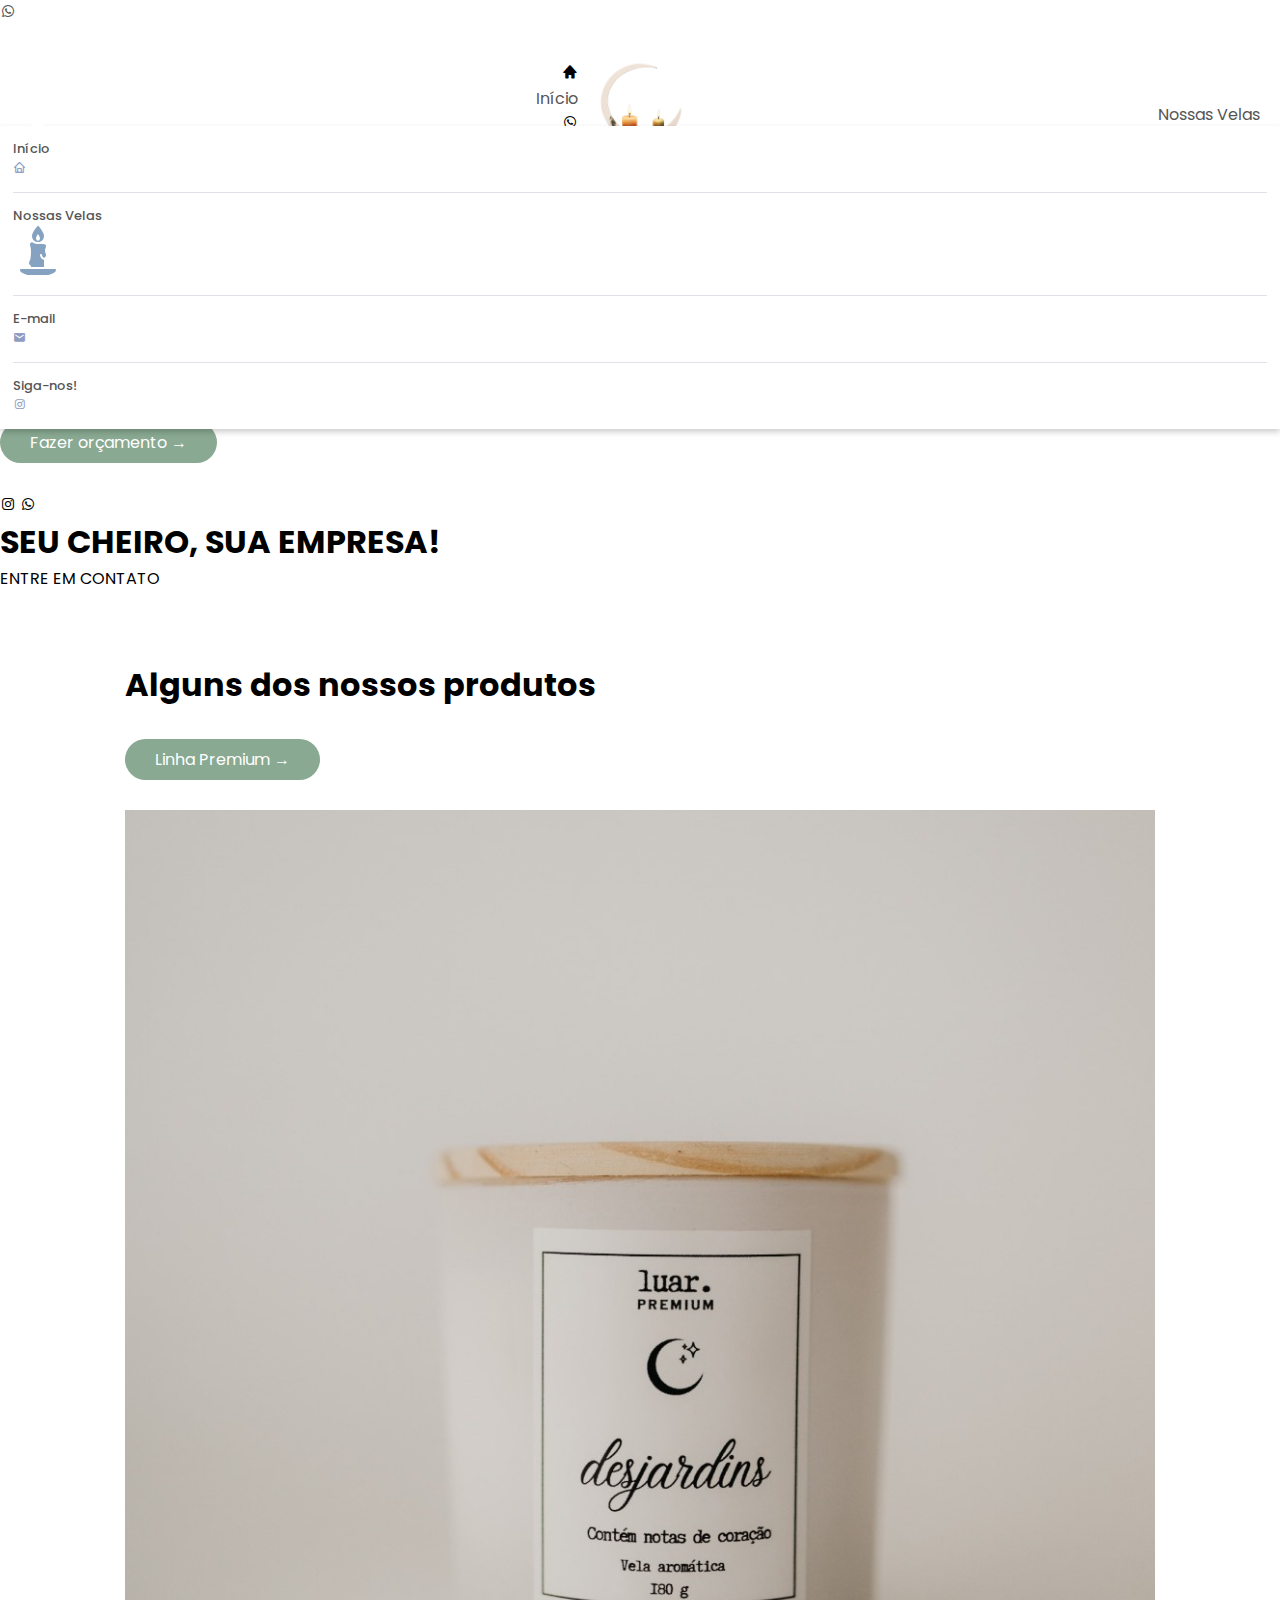
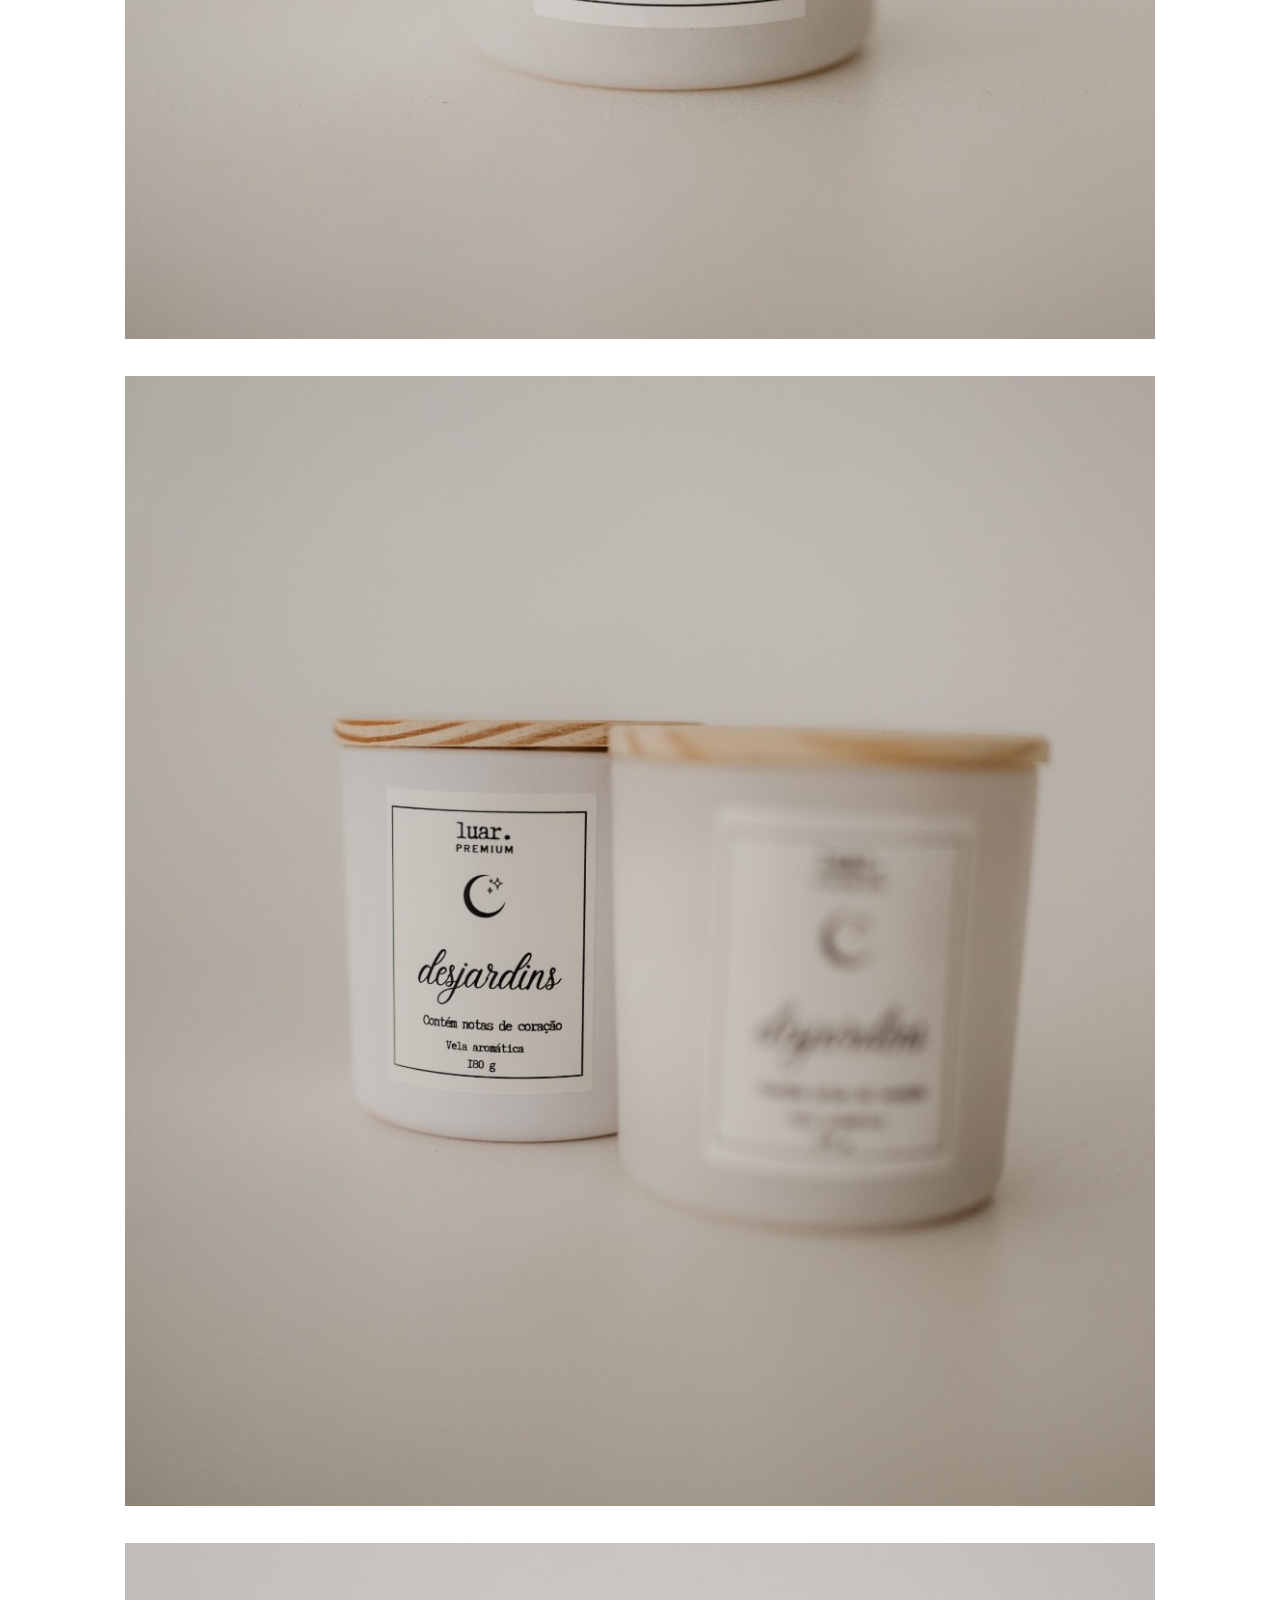
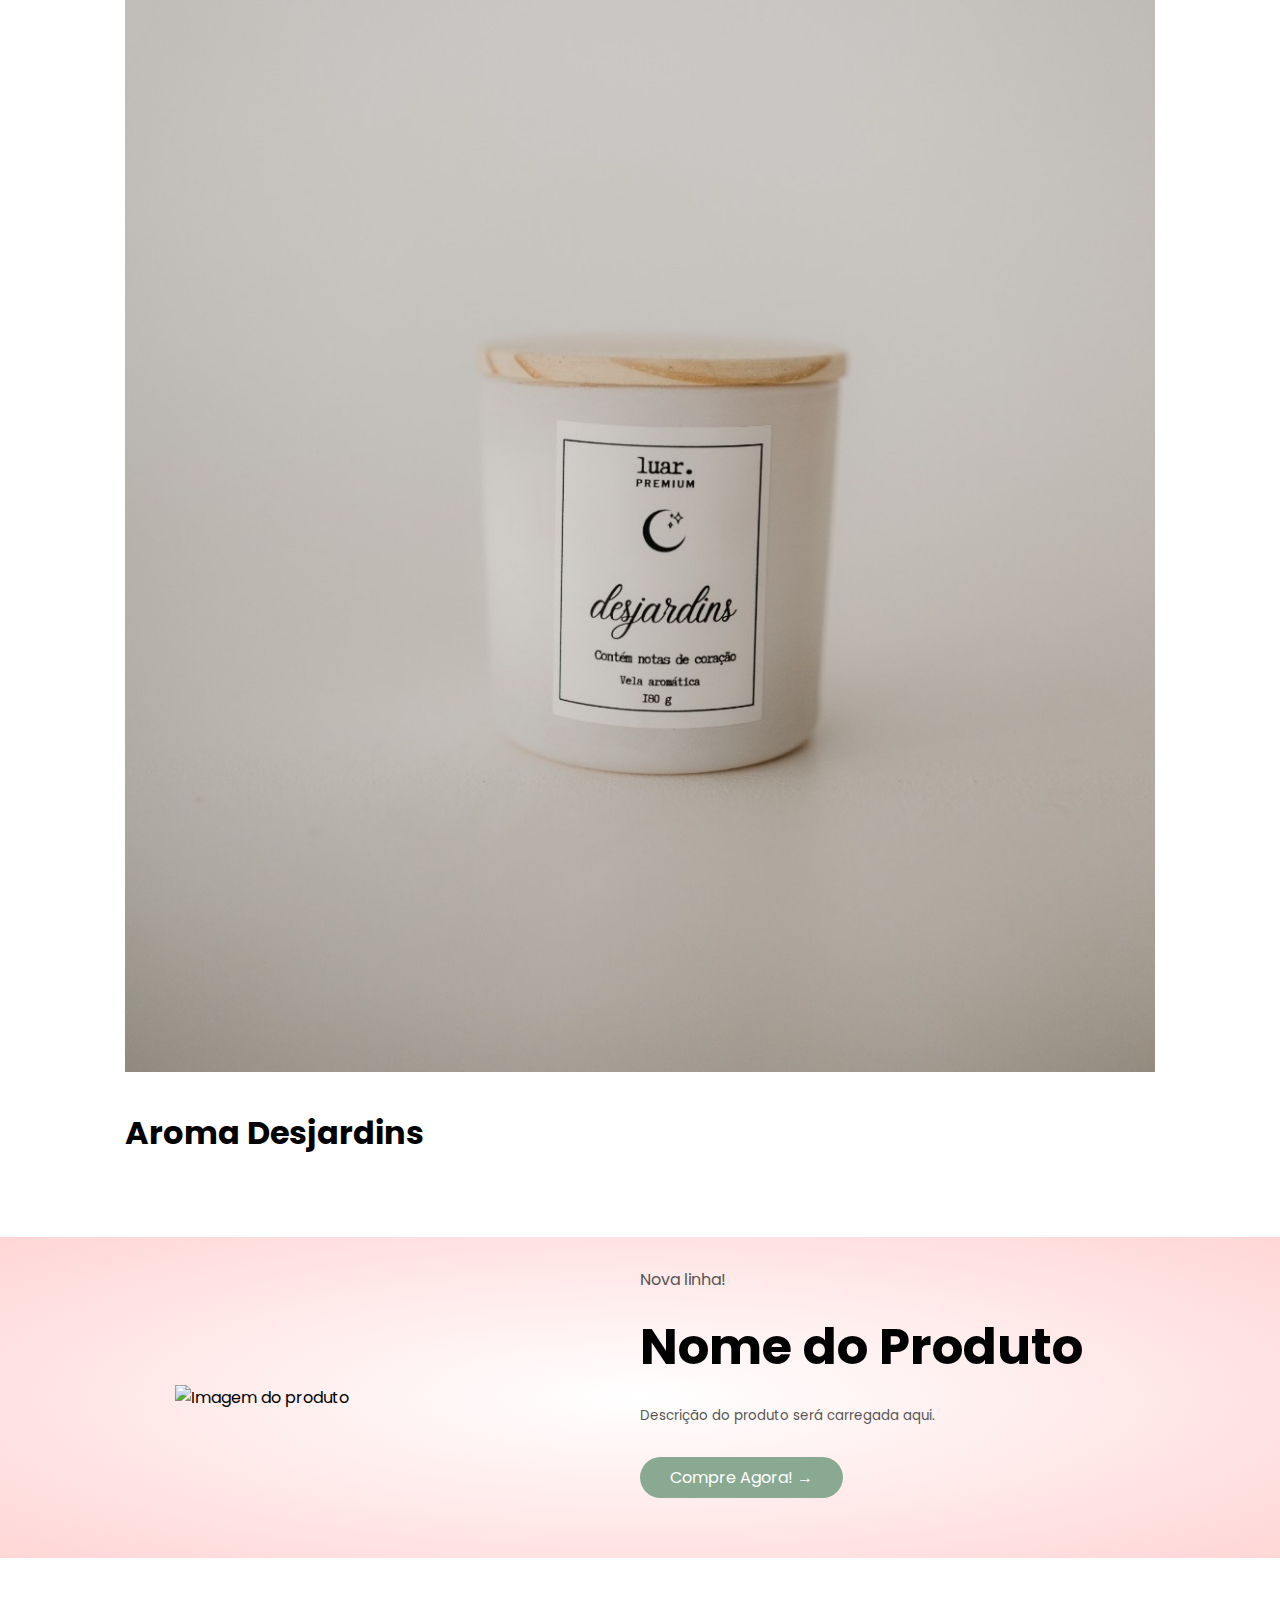
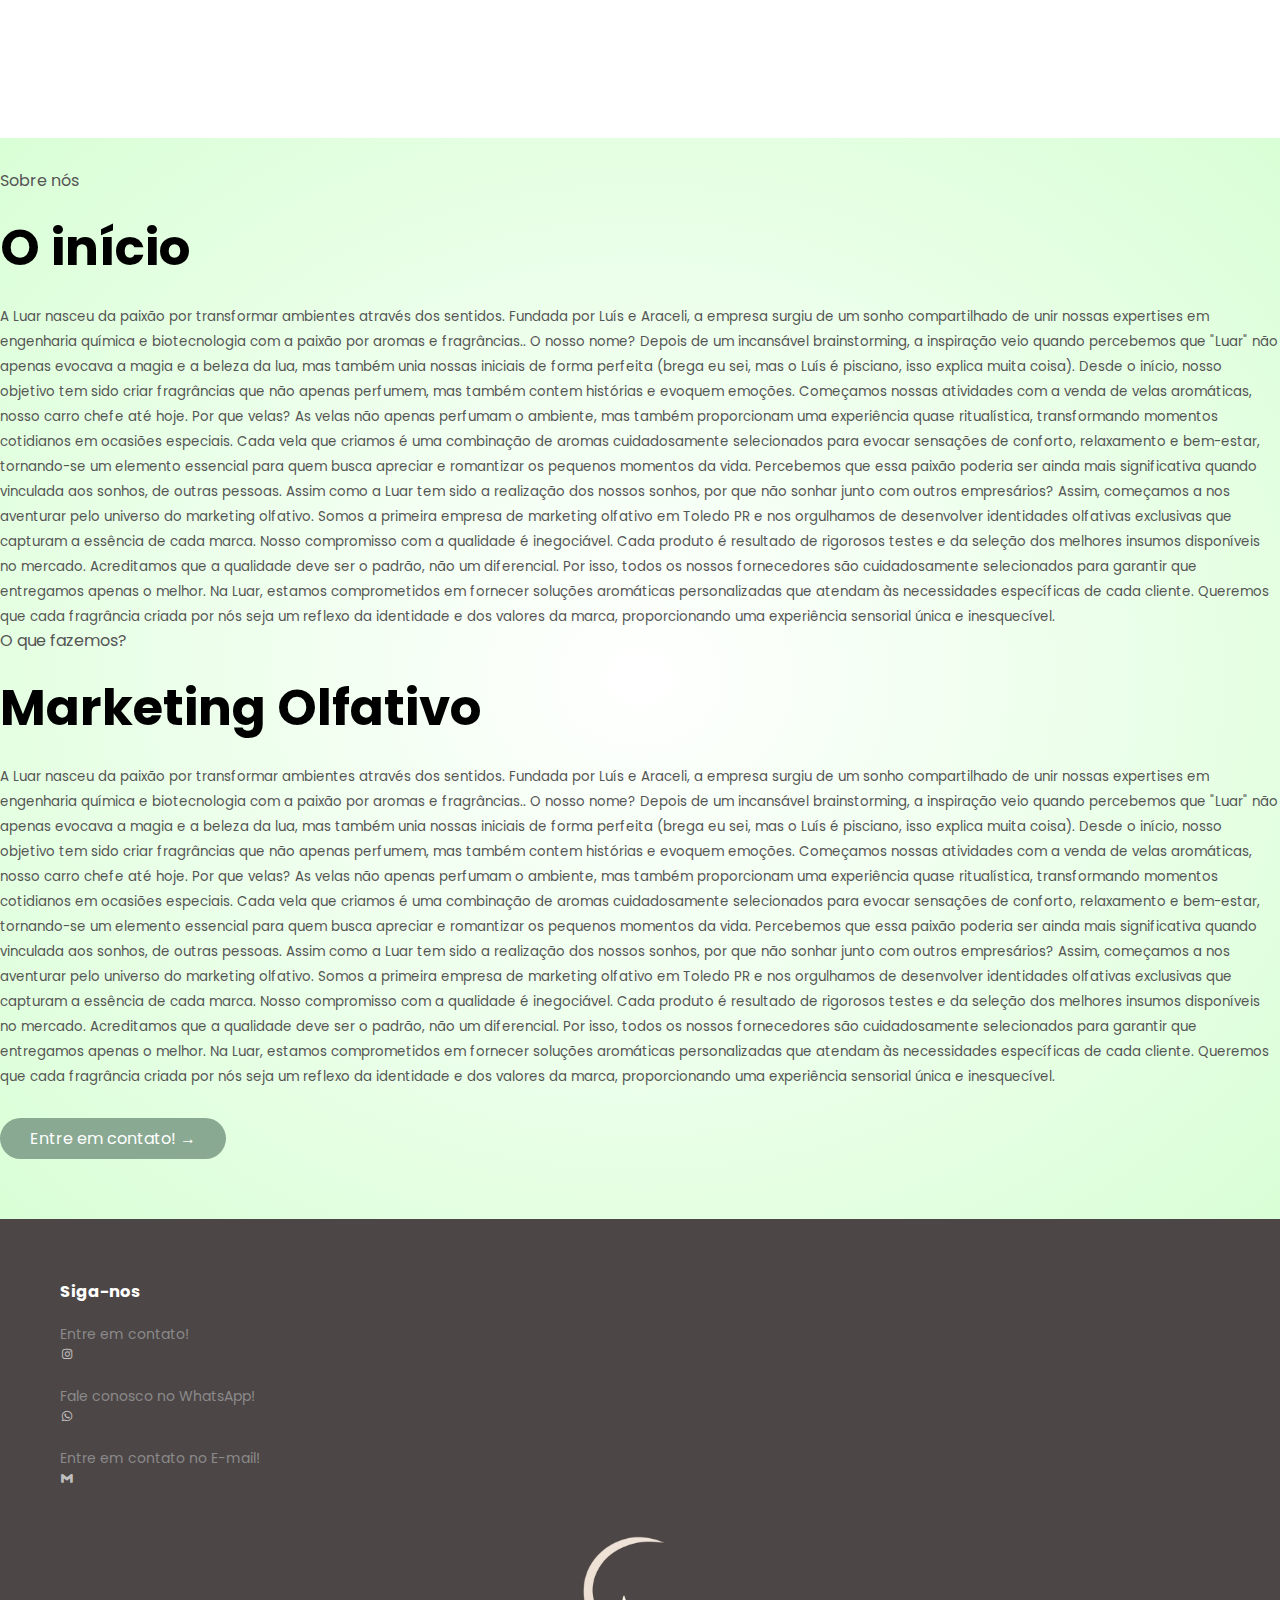
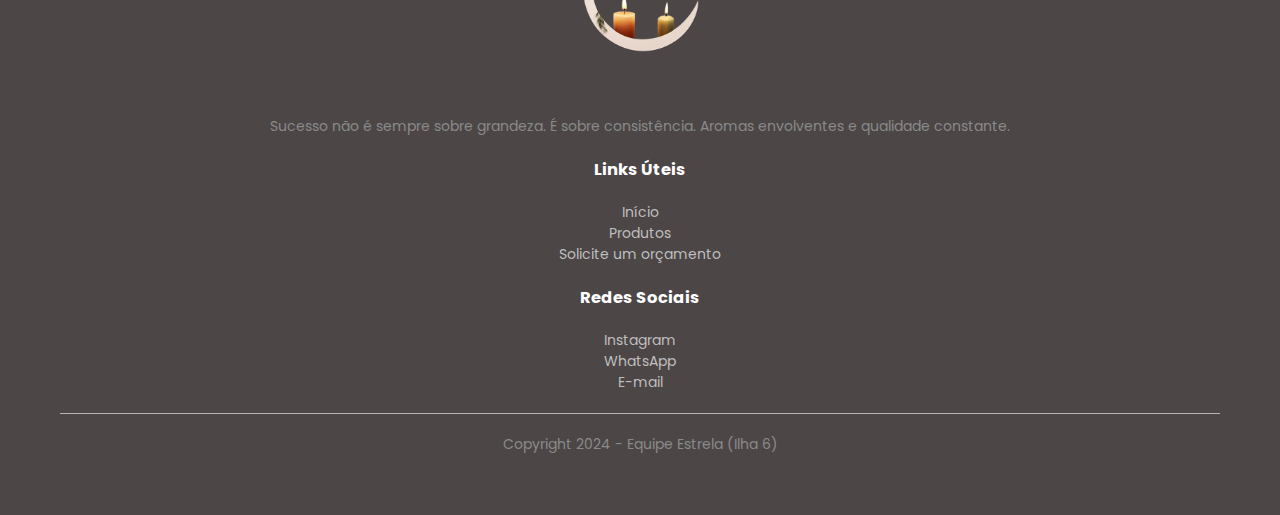
==== commit e0d261b5: "Feat: Single Product add" ====
--- a/index.html
+++ b/index.html
@@ -14,6 +14,7 @@
         href="https://fonts.googleapis.com/css2?family=Poppins:wght@300;400;500;600;700&display=swap" />
     <script src="./js/functions.js" type="application/javascript"></script>
     <script src="./js/marketingOlfativo.js"></script>
+    <script src="./js/SobreNos.js"></script>
     <script src="https://unpkg.com/boxicons@2.1.4/dist/boxicons.js"></script>
     <link href='https://unpkg.com/boxicons@2.1.4/css/boxicons.min.css' rel='stylesheet'>
     <script src="https://kit.fontawesome.com/d652b9f554.js" crossorigin="anonymous"></script>
@@ -558,7 +559,7 @@
         <div class="about">
             <div class="px-[150px] sc-980:px-[20px] mt-[40px]">
                 <div class="!flex flex gap-[100px] sc-980:flex-col">
-                    <div class="col-2">
+                    <div class="col-2" id="SobreNos">
                         <p>Sobre nós</p>
                         <h1 class="sc-420:!text-[27px]">O início</h1>
                         <small>
@@ -601,51 +602,47 @@
                             única e inesquecível.
                         </small><br>
                     </div>
-                    <div class="col-2">
+                    <div class="col-2" id="marketingOlfativo">
                         <p>O que fazemos?</p>
                         <h1 class="sc-420:!text-[27px]">Marketing Olfativo</h1>
                         <small>
-                            Na Luar, acreditamos que o marketing olfativo é uma poderosa ferramenta para fortalecer a
-                            identidade da sua marca e criar conexões emocionais profundas com seus clientes. Nosso
-                            objetivo é proporcionar experiências sensoriais únicas que não apenas encantem, mas que
-                            também permaneçam na memória, que tornem a sua marca inesquecível.
-
-                            Conheça nossos principais serviços de marketing olfativo:
-
-                            1. Criação de Identidade Olfativa
-                            Desenvolvemos fragrâncias exclusivas que refletem a essência e os valores da sua marca. Cada
-                            aroma é cuidadosamente elaborado para transmitir a personalidade da sua empresa e
-                            proporcionar uma comunicação assertiva entre você e o seu cliente.
-
-                            2. Aromatização de Ambientes
-                            Transforme qualquer espaço em um ambiente acolhedor e inesquecível com nossas soluções de
-                            aromatização. Utilizamos produtos e aparelhos de alta qualidade para garantir uma
-                            distribuição uniforme e constante do aroma, ideal para lojas, escritórios, clínicas e
-                            eventos.
-
-                            3. Produtos personalizados e estratégias de aromatização
-                            Além de criar a sua fragrância exclusiva, desenvolvemos produtos personalizados para a sua
-                            marca, como velas, perfume de papel, pastilhas aromáticas, sachês aromáticos, chaveiros
-                            aromáticos.
-
-                            Tudo isso para que você possa oferecer aos seus clientes um toque de elegância, sofisticação
-                            e originalidade, proporcionando uma experiência sensorial diferenciada aos seus clientes.
-
-                            4. Consultoria e Suporte
-                            Nossa equipe especializada oferece consultoria completa para a implementação do marketing
-                            olfativo em sua empresa. Desde a escolha da fragrância ideal até a disposição estratégica
-                            dos aromatizadores, estamos ao seu lado em cada etapa do processo.
-
-                            5. Neutralizadores de Odores
-
-                            Para espaços como banheiros e áreas de serviço, oferecemos neutralizadores de odores que
-                            eliminam rapidamente qualquer cheiro indesejado, mantendo o ambiente sempre agradável e
-                            convidativo.
-
-                            Explorar esses serviços permitirá que sua marca não apenas se destaque, mas também crie
-                            memórias duradouras e positivas para seus clientes. Na Luar, estamos comprometidos com a
-                            excelência e a inovação no marketing olfativo, ajudando sua empresa a alcançar novos
-                            patamares de sucesso sensorial.uma experiência sensorial
+                            A Luar nasceu da paixão por transformar ambientes através dos sentidos.
+
+                            Fundada por Luís e Araceli, a empresa surgiu de um sonho compartilhado de unir nossas
+                            expertises em engenharia química e biotecnologia com a paixão por aromas e fragrâncias..
+
+                            O nosso nome? Depois de um incansável brainstorming, a inspiração veio quando percebemos que
+                            "Luar" não apenas evocava a magia e a beleza da lua, mas também unia nossas iniciais de
+                            forma perfeita (brega eu sei, mas o Luís é pisciano, isso explica muita coisa).
+
+                            Desde o início, nosso objetivo tem sido criar fragrâncias que não apenas perfumem, mas
+                            também contem histórias e evoquem emoções.
+
+                            Começamos nossas atividades com a venda de velas aromáticas, nosso carro chefe até hoje. Por
+                            que velas?
+                            As velas não apenas perfumam o ambiente, mas também proporcionam uma experiência quase
+                            ritualística, transformando momentos cotidianos em ocasiões especiais. Cada vela que criamos
+                            é uma combinação de aromas cuidadosamente selecionados para evocar sensações de conforto,
+                            relaxamento e bem-estar, tornando-se um elemento essencial para quem busca apreciar e
+                            romantizar os pequenos momentos da vida.
+
+                            Percebemos que essa paixão poderia ser ainda mais significativa quando vinculada aos sonhos,
+                            de outras pessoas. Assim como a Luar tem sido a realização dos nossos sonhos, por que não
+                            sonhar junto com outros empresários?
+
+                            Assim, começamos a nos aventurar pelo universo do marketing olfativo. Somos a primeira
+                            empresa de marketing olfativo em Toledo PR e nos orgulhamos de desenvolver identidades
+                            olfativas exclusivas que capturam a essência de cada marca.
+
+                            Nosso compromisso com a qualidade é inegociável. Cada produto é resultado de rigorosos
+                            testes e da seleção dos melhores insumos disponíveis no mercado. Acreditamos que a qualidade
+                            deve ser o padrão, não um diferencial. Por isso, todos os nossos fornecedores são
+                            cuidadosamente selecionados para garantir que entregamos apenas o melhor.
+
+                            Na Luar, estamos comprometidos em fornecer soluções aromáticas personalizadas que atendam às
+                            necessidades específicas de cada cliente. Queremos que cada fragrância criada por nós seja
+                            um reflexo da identidade e dos valores da marca, proporcionando uma experiência sensorial
+                            única e inesquecível.
                         </small><br>
                         <a onclick="link('https://api.whatsapp.com/send/?phone=5545920013524&text=Olá, gostaria de saber mais sobre as velas da Luar.&type=phone_number&app_absent=0')"
                             class="btn cursor-pointer hover:!text-[white]">Entre em contato! &#8594;</a>
